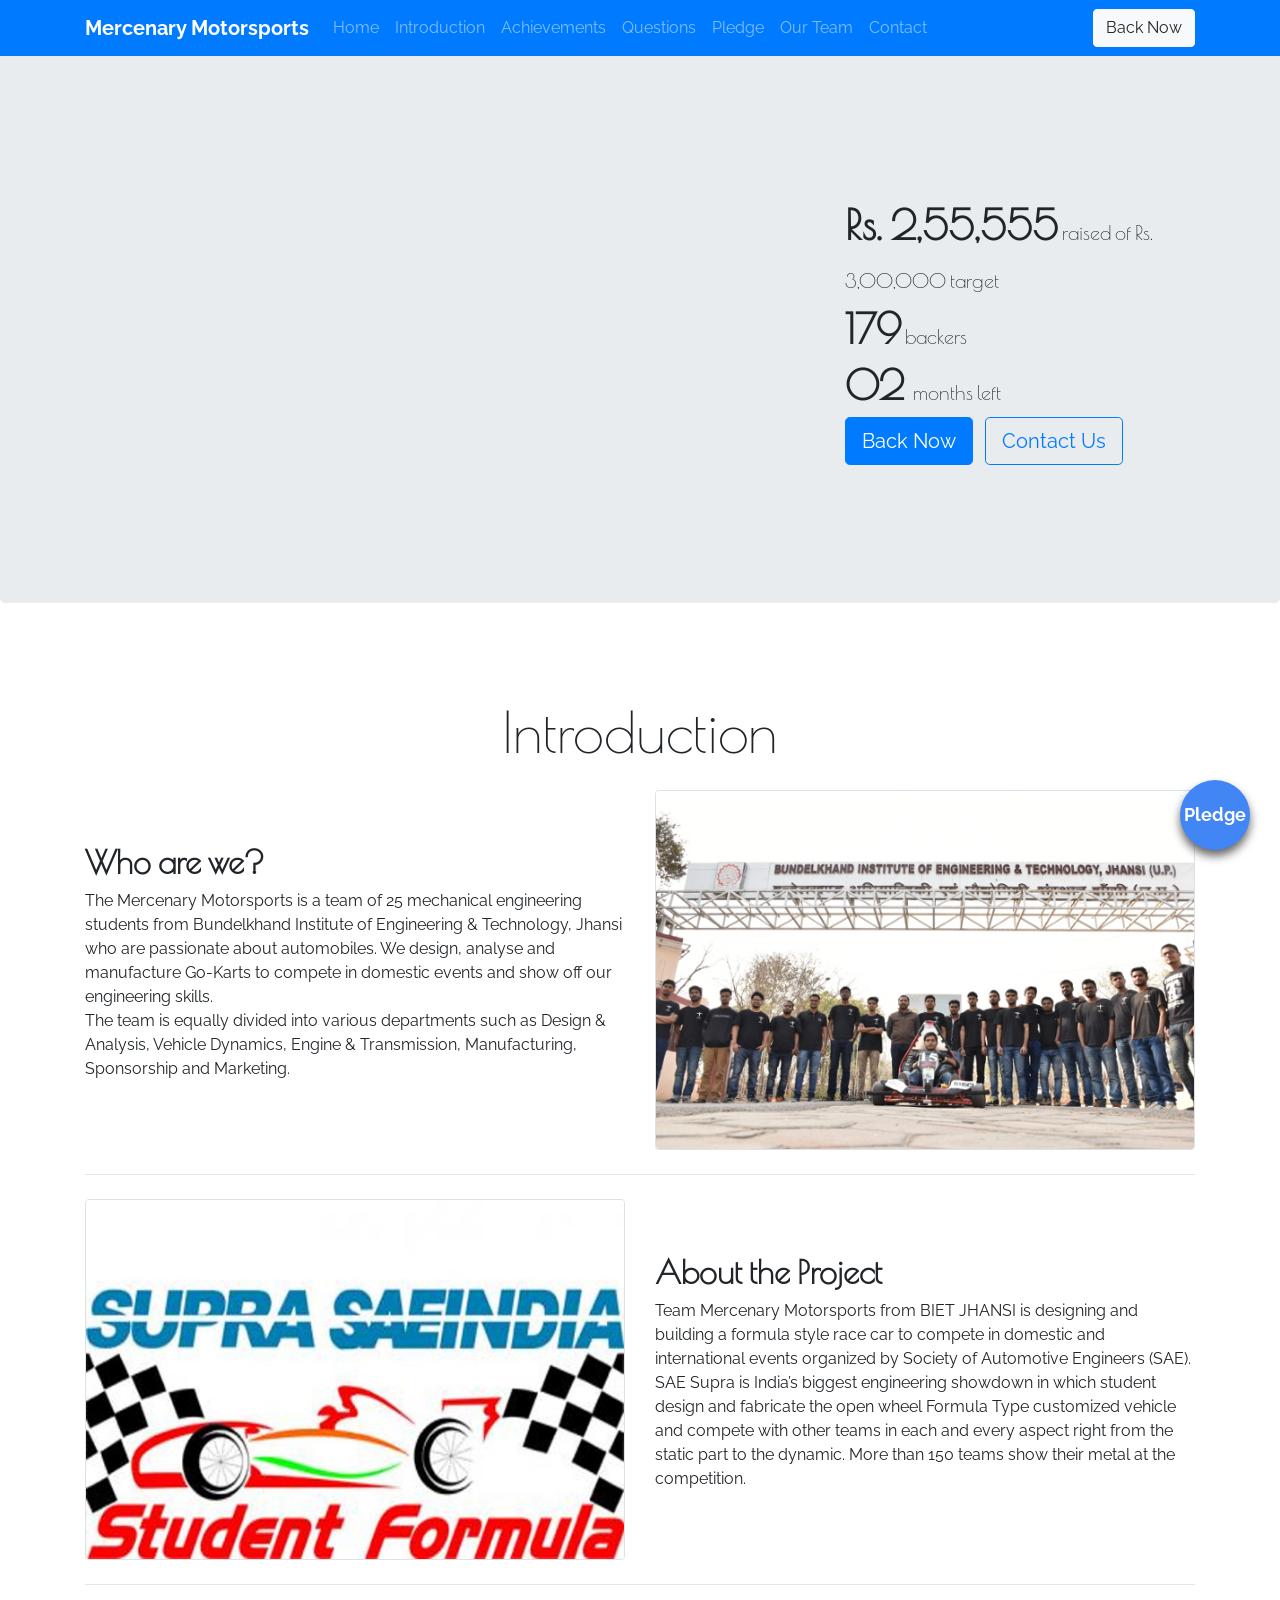
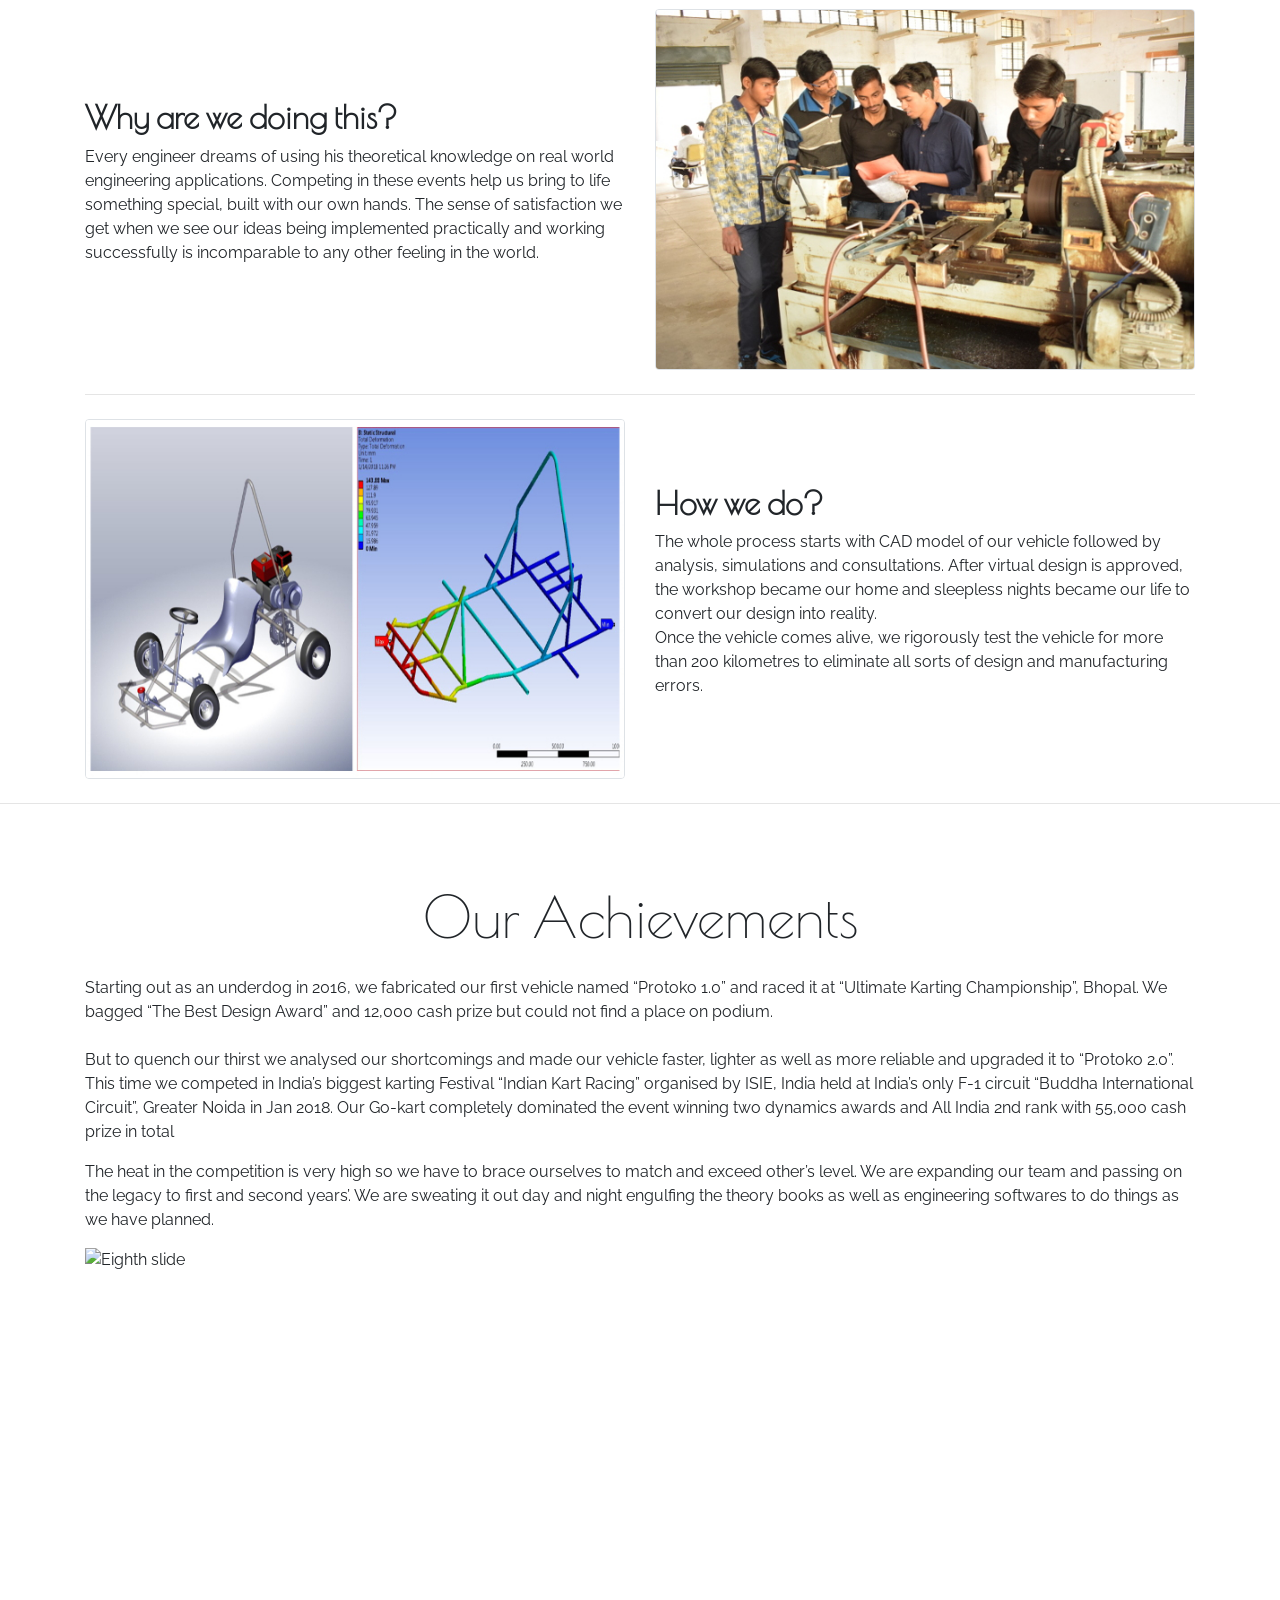
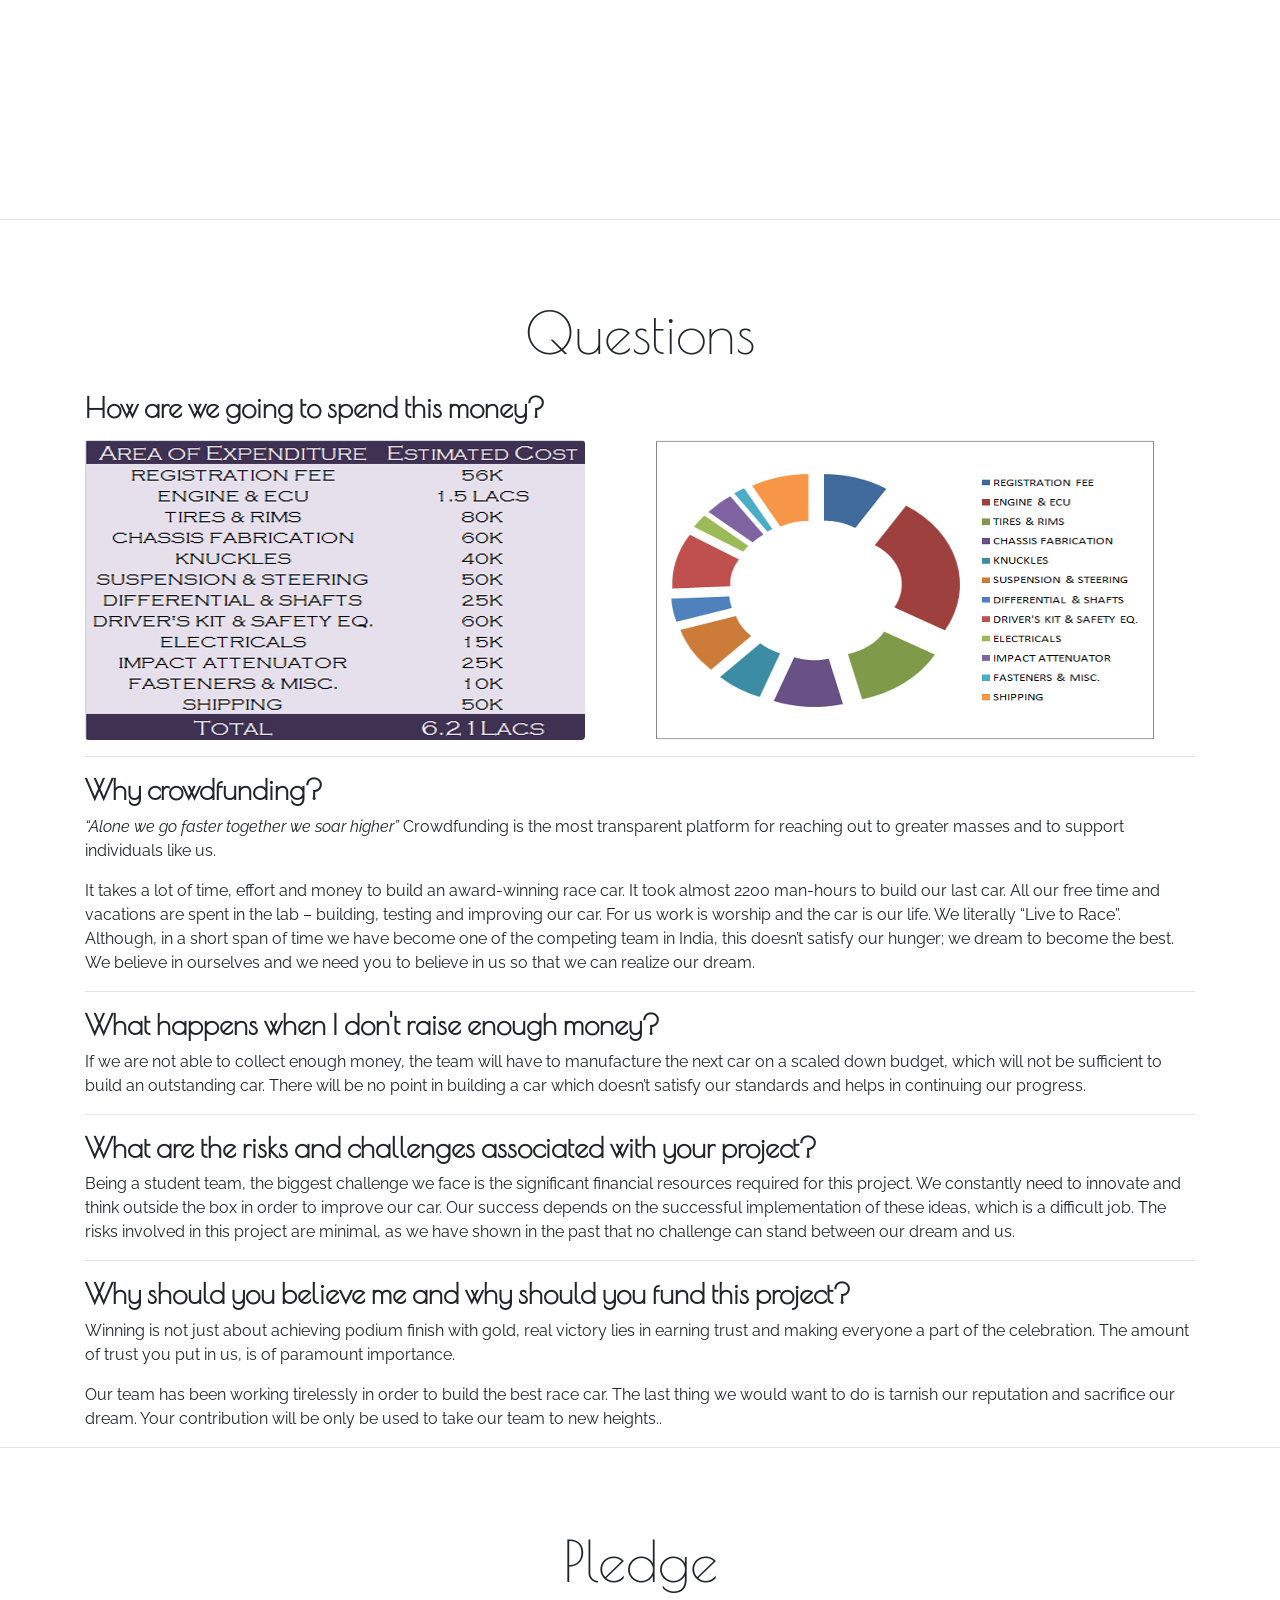
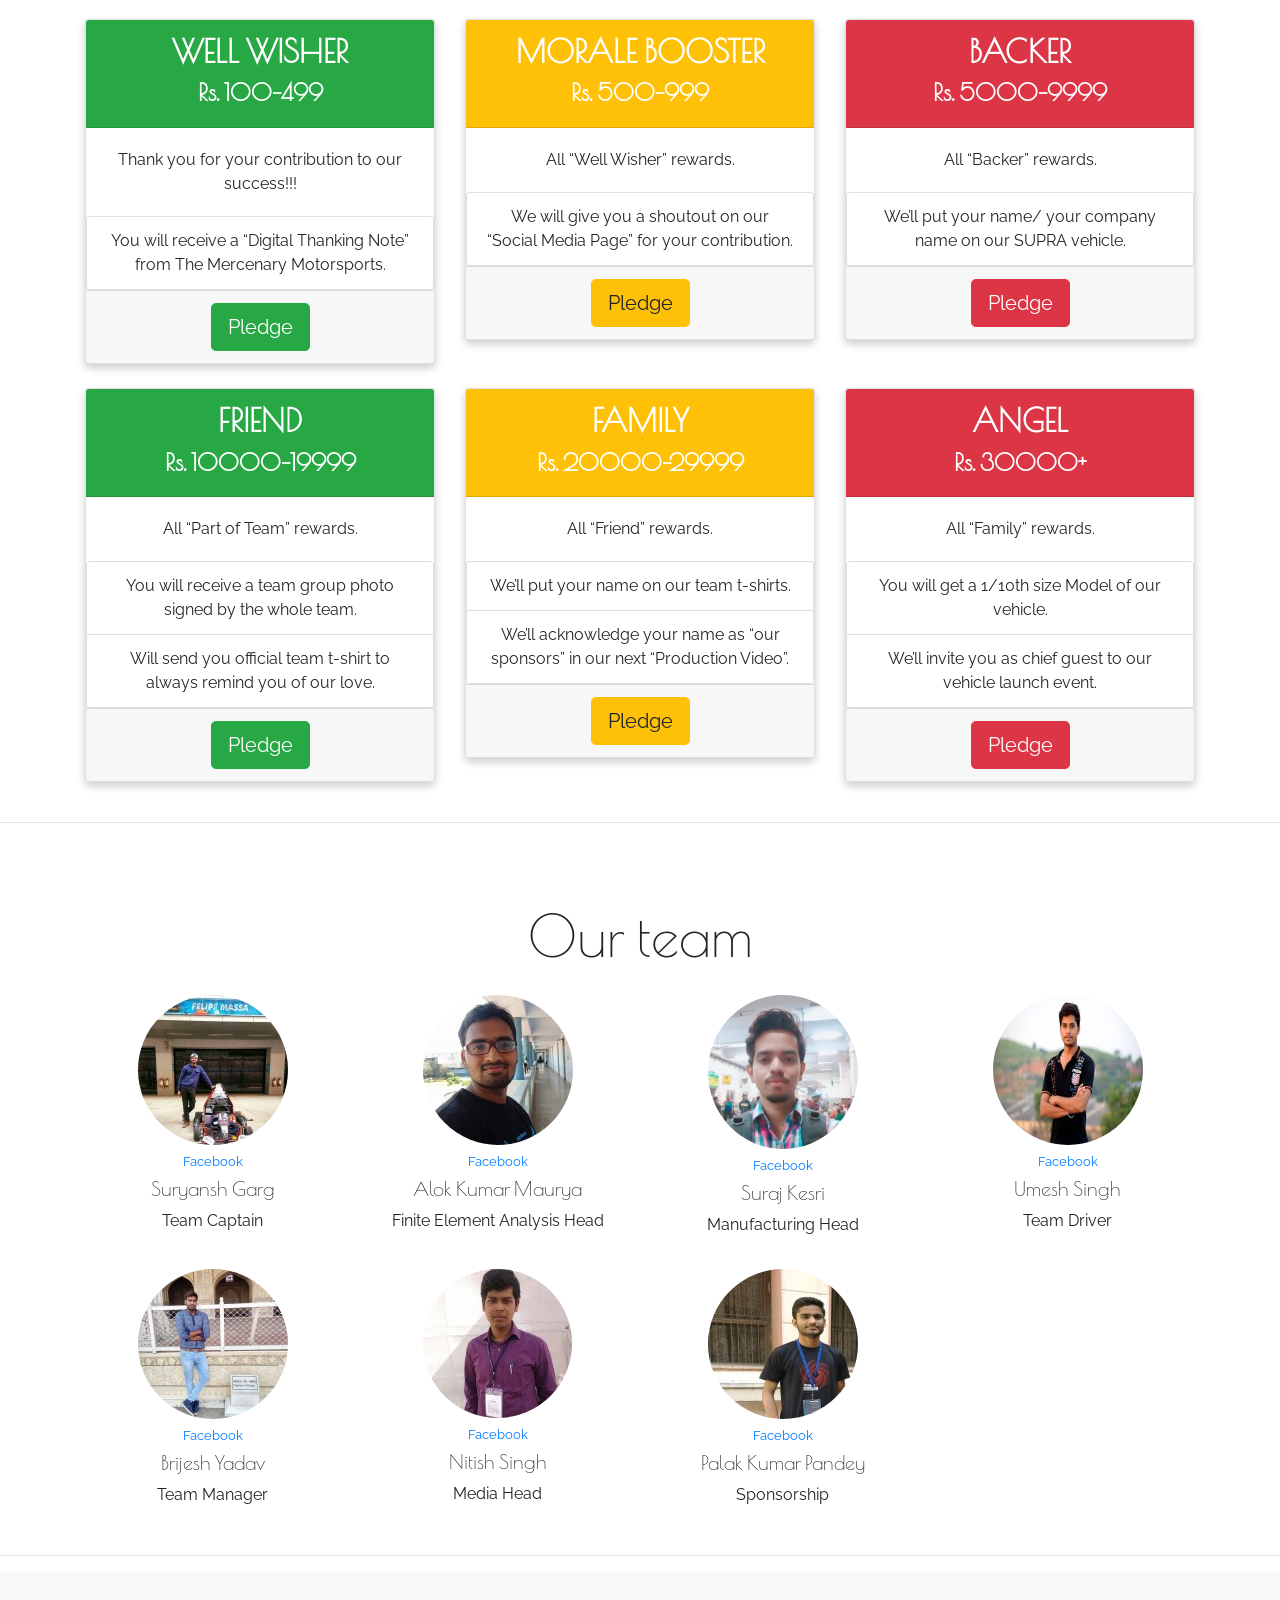
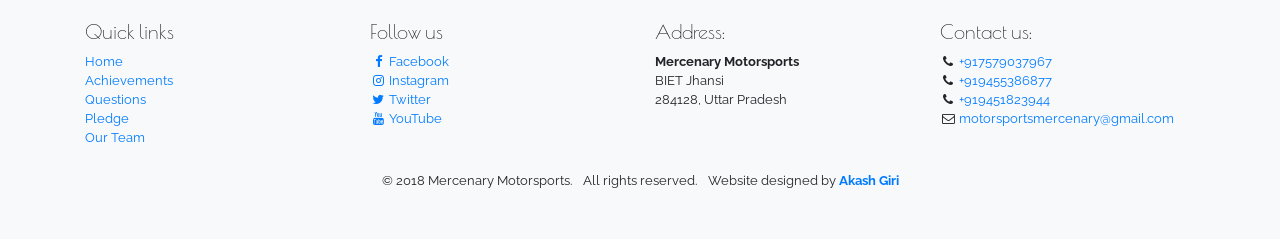
==== index.html @ 2a5871ce "Add Pledge float button and remove website logo" ====
<!doctype html>
<html class="no-js" lang="">
  <head>
    <meta charset="utf-8">
    <meta http-equiv="X-UA-Compatible" content="IE=edge">
    <meta name="description" content="">
    <meta name="viewport" content="width=device-width, initial-scale=1">

    <link rel="shortcut icon" type="image/png" href="img/favicon.png">

    <link rel="stylesheet" href="css/bootstrap.min.css">
    <link rel="stylesheet" href="css/font-awesome.min.css">
    <link href="https://fonts.googleapis.com/css?family=Poiret+One|Raleway" rel="stylesheet">

    <style type="text/css">
      body {
        font-family: 'Raleway', sans-serif;
      }
      h1, h2, h3, h4, h5, h5 {
        font-family: 'Poiret One', cursive;
      }

      .container {
      	padding-top: 4rem;
      }

      #navContainer {
      	padding-top: 0;
      }

      .card{
        box-shadow: 0 4px 8px 0 rgba(0,0,0,0.2);
        transition: 0.4s;
      }
      .card:hover{
        box-shadow: 0 8px 16px 0 rgba(0,0,0,0.2);
      }

      .fab {
		   width: 70px;
		   height: 70px;
		   background-color: #4285F4;
		   border-radius: 50%;
		   box-shadow: 0 6px 10px 0 #666;
		   
		   font-size: 18px;
		   line-height: 70px;
		   color: white;
		   text-align: center;
		   
		   position: fixed;
		   right: 30px;
		   bottom: 50px;
		   
		  transition: all 0.1s ease-in-out;
		}

	  .fab:hover {
		   box-shadow: 0 6px 14px 0 #666;
		   transform: scale(1.05);
		}
      
    </style>

    <title>Mercenary Motorsports</title>
  </head>
  <body data-spy="scroll" data-target="#navScrollspy">
    <nav class="navbar navbar-expand-lg navbar-dark bg-primary fixed-top">
      <div class="container" id="navContainer">
        <a href="#" class="navbar-brand"><b>Mercenary Motorsports</b></a>
        <button class="navbar-toggler" type="button" data-toggle="collapse" data-target="#navbarCollapse" aria-controls="navbarCollapse" aria-expanded="false" aria-label="Toggle navigation">
          <span class="navbar-toggler-icon"></span>
        </button>
        <div class="collapse navbar-collapse" id="navbarCollapse">
          <ul class="navbar-nav mr-auto" id="navScrollspy">
            <li class="nav-item">
              <a href="#mercenaryvideo" class="nav-link">Home</a>
            </li>
            <li class="nav-item">
              <a href="#introduction" class="nav-link">Introduction</a>
            </li>
            <li class="nav-item">
              <a href="#achievements" class="nav-link">Achievements</a>
            </li>
            <li class="nav-item">
              <a href="#questions" class="nav-link">Questions</a>
            </li>
            <li class="nav-item">
              <a href="#pledge" class="nav-link">Pledge</a>
            </li>
            <li class="nav-item">
              <a href="#team" class="nav-link">Our Team</a>
            </li>
            <li class="nav-item">
              <a href="#contact" class="nav-link">Contact</a>
            </li>
          </ul>

          <button type="button" class="btn btn-light">Back Now</button>

        </div>
      </div>
    </nav>
    <div class="jumbotron">
      <div class="container" id="mercenaryvideo">
        <div class="row align-items-center">
          <div class="col-12 col-lg-8 mb-3 mb-lg-0">
            <div class="embed-responsive embed-responsive-16by9">
			  <iframe class="embed-responsive-item" src="https://www.youtube.com/embed/2Bxwgk7alKE?rel=0" allowfullscreen></iframe>
			</div>
          </div>
          <div class="col-12 col-lg-4">
          	<h1><b>Rs. 2,55,555</b></b><span class="h5"> raised of Rs. 3,00,000 target</span></h1>
          	<h1><b>179</b></b><span class="h5"> backers</span></h1>
          	<h1><b>02 </b></b><span class="h5"> months left</span></h1>
            <button type="button" class="btn btn-lg btn-primary d-block d-sm-inline-block mb-3 mb-sm-0 mr-2">Back Now</button>
	        <a href="#contact" class="btn btn-lg btn-outline-primary d-block d-sm-inline-block mb-sm-0" >Contact Us</a>
          </div>
        </div>
      </div>
    </div>

    <div class="container" id="introduction">
      <h2 class="display-4 text-center mb-4">Introduction</h2>
      <div class="row mb-4 flex-row-reverse align-items-center">
        <div class="col-12 col-md-6 mb-3 mb-md-0">
          <img src="img/a1.JPG" class="img-fluid rounded border">
        </div>
        <div class="col-12 col-md-6">
        	<h2><b>Who are we?</b></h2>
      		<p>The Mercenary Motorsports is a team of 25 mechanical engineering students from Bundelkhand Institute of Engineering &amp; Technology, Jhansi who are passionate about automobiles. We design, analyse and manufacture Go-Karts to compete in domestic events and show off our engineering skills. <br>
			The team is equally divided into various departments such as Design &amp; Analysis, Vehicle Dynamics, Engine &amp; Transmission, Manufacturing, Sponsorship and Marketing.</p>
        </div>
      </div>
      <hr class="mb-4">
      <div class="row mb-4 align-items-center">
        <div class="col-12 col-md-6 mb-3 mb-md-0">
          <img src="img/a2.jpg" class="img-fluid rounded border">
        </div>
        <div class="col-12 col-md-6">
        	<h2><b>About the Project</b></h2>
      		<p>Team Mercenary Motorsports from BIET JHANSI is designing and building a formula style race car to compete in domestic and international events organized by Society of Automotive Engineers (SAE).
			<br>SAE Supra is India’s biggest engineering showdown in which student design and fabricate the open wheel Formula Type customized vehicle and compete with other teams in each and every aspect right from the static part to the dynamic. More than 150 teams show their metal at the competition.</p>

        </div>
      </div>
      <hr class="mb-4">
      <div class="row mb-4 flex-row-reverse align-items-center">
        <div class="col-12 col-md-6 mb-3 mb-md-0">
          <img src="img/a3.JPG" class="img-fluid rounded border">
        </div>
        <div class="col-12 col-md-6">
        	<h2><b>Why are we doing this?</b></h2>
      		<p>Every engineer dreams of using his theoretical knowledge on real world engineering applications. Competing in these events help us bring to life something special, built with our own hands. The sense of satisfaction we get when we see our ideas being implemented practically and working successfully is incomparable to any other feeling in the world.</p>

        </div>
      </div>
      <hr class="mb-4">
      <div class="row mb-4 align-items-center">
        <div class="col-12 col-md-6 mb-3 mb-md-0">
          <img src="img/a4.jpg" class="img-fluid rounded border">
        </div>
        <div class="col-12 col-md-6">
        	<h2><b>How we do?</b></h2>
      		<p>The whole process starts with CAD model of our vehicle followed by analysis, simulations and consultations. After virtual design is approved, the workshop became our home and sleepless nights became our life to convert our design into reality.<br>
			Once the vehicle comes alive, we rigorously test the vehicle for more than 200 kilometres to eliminate all sorts of design and manufacturing errors. </p>

        </div>
      </div>
    </div>
    
    <hr>

    <div class="container" id="achievements">
    	<h2 class="display-4 text-center mb-4">Our Achievements</h2>
    	<p class=" mb-4">Starting out as an underdog in 2016, we fabricated our first vehicle named “Protoko 1.0” and raced it at “Ultimate Karting Championship”, Bhopal. We bagged “The Best Design Award” and 12,000 cash prize but could not find a place on podium. <br>
    	<p>
		But to quench our thirst we analysed our shortcomings and made our vehicle faster, lighter as well as more reliable and upgraded it to “Protoko 2.0”. This time we competed in India’s biggest karting Festival “Indian Kart Racing” organised by ISIE, India held at India’s only F-1 circuit “Buddha International Circuit”, Greater Noida in Jan 2018. Our Go-kart completely dominated the event winning two dynamics awards and All India 2nd rank with 55,000 cash prize in total</p>
		The heat in the competition is very high so we have to brace ourselves to match and exceed other’s level. We are expanding our team and passing on the legacy to first and second years’. We are sweating it out day and night engulfing the theory books as well as engineering softwares to do things as we have planned. </p>

    	<div id="carouselControls" class="carousel slide" data-ride="carousel">

    	  <ol class="carousel-indicators">
    	  	<li data-target = "#carouselControls" data-slide-to="0" class="active"></li>
    	  	<li data-target = "#carouselControls" data-slide-to="1"></li>
    	  	<li data-target = "#carouselControls" data-slide-to="2"></li>
    	  	<li data-target = "#carouselControls" data-slide-to="3"></li>
    	  	<li data-target = "#carouselControls" data-slide-to="4"></li>
    	  	<li data-target = "#carouselControls" data-slide-to="5"></li>
    	  	<li data-target = "#carouselControls" data-slide-to="6"></li>
    	  	<li data-target = "#carouselControls" data-slide-to="7"></li>
    	  </ol>
          <div class="carousel-inner">
            <div class="carousel-item">
              <img src="img/1.jpg" alt="First slide" class="d-block img-fluid" width="1200" height="600">
            </div>
            <div class="carousel-item">
              <img src="img/2.jpg" alt="Second slide" class="d-block img-fluid" width="1200" height="600">
            </div>
            <div class="carousel-item">
              <img src="img/3.jpg" alt="Third slide" class="d-block img-fluid" width="1200" height="600">
            </div>
            <div class="carousel-item">
              <img src="img/4.jpg" alt="Fourth slide" class="d-block img-fluid" width="1200" height="600">
            </div>
            <div class="carousel-item">
              <img src="img/5.JPG" alt="Fifth slide" class="d-block img-fluid" width="1200" height="600">
            </div>
            <div class="carousel-item">
              <img src="img/6.JPG" alt="Sixth slide" class="d-block img-fluid" width="1200" height="600">
            </div>
            <div class="carousel-item">
              <img src="img/7.JPG" alt="Seventh slide" class="d-block img-fluid" width="1200" height="600">
            </div>
            <div class="carousel-item active">
              <img src="img/8.jpg" alt="Eighth slide" class="d-block img-fluid" width="1200" height="600">
            </div>
          </div>
          <a href="#carouselControls" class="carousel-control-prev" role="button" data-slide="prev">
            <span class="carousel-control-prev-icon" aria-hidden="true"></span>
            <span class="sr-only">Previous</span>
          </a>
          <a href="#carouselControls" class="carousel-control-next" role="button" data-slide="next">
            <span class="carousel-control-next-icon" aria-hidden="true"></span>
            <span class="sr-only">Next</span>
          </a>
        </div>
    </div>

    <hr>

    <div class="container" id="questions">

      <h2 class="display-4 text-center mb-4">Questions</h2>

      <h3 class="mb-2"><b>How are we going to spend this money?</b></h3>
      <div class="row">
	      <div class="col-12 col-md-6 col-lg-6 col-xl-6 mt-2">
		      <img src="img/q1.png" class="img-fluid rounded">
		  </div>
		   <div class="col-12 col-md-6 col-lg-6 col-xl-6 mt-2">
		      <img src="img/q2.png" class="img-fluid rounded">
		  </div>
	  </div>
	  <hr>
	  <h3 class="mb-2"><b>Why crowdfunding?</b></h3>
	  <p><em>“Alone we go faster together we soar higher”</em> Crowdfunding is the most transparent platform
		for reaching out to greater masses and to support individuals like us.</p>
		<p>It takes a lot of time, effort and money to build an award-winning race car. It took almost
		2200 man-hours to build our last car. All our free time and vacations are spent in the lab –
		building, testing and improving our car. For us work is worship and the car is our life. We
		literally “Live to Race”. Although, in a short span of time we have become one of the
		competing team in India, this doesn’t satisfy our hunger; we dream to become the best. We
		believe in ourselves and we need you to believe in us so that we can realize our dream.</p>
	 <hr>
	 <h3 class="mb-2"><b>What happens when I don&#39;t raise enough money?</b></h3>
	  <p>If we are not able to collect enough money, the team will have to manufacture the next car on
		a scaled down budget, which will not be sufficient to build an outstanding car. There will be
		no point in building a car which doesn’t satisfy our standards and helps in continuing our
		progress.</p>
	 <hr>
	 <h3 class="mb-2"><b>What are the risks and challenges associated with your project?</b></h3>
	  <p>Being a student team, the biggest challenge we face is the significant financial resources required for
		this project. We constantly need to innovate and think outside the box in order to improve our car.
		Our success depends on the successful implementation of these ideas, which is a difficult job. The
		risks involved in this project are minimal, as we have shown in the past that no challenge can stand
		between our dream and us.</p>

	 <hr>
	 <h3 class="mb-2"><b>Why should you believe me and why should you fund this project?</b></h3>
	  <p>Winning is not just about achieving podium finish with gold, real victory lies in earning trust and
		making everyone a part of the celebration. The amount of trust you put in us, is of paramount
		importance.</p>
		<p>Our team has been working tirelessly in order to build the best race car. The last thing we would want
		to do is tarnish our reputation and sacrifice our dream. Your contribution will be only be used to take
		our team to new heights..</p>


    </div>

    <hr>

    <div class="container" id="pledge">
      <h2 class="display-4 text-center mb-4">Pledge</h2>
      <div class="row">
          <div class="col-12 col-md-4 mb-4">
            <div class="card card-outline-success text-center">
              <div class="card-header bg-success text-white text-center">
                <h2><b>WELL WISHER</b></h2>
                <h4><b>Rs. 100-499</b></h4>
              </div>
              <div class="card-body">
                <p class="card-text"> Thank you for your contribution to our success!!!</p>
              </div>
              <ul class="list-group">
                <li class="list-group-item">You will receive a “Digital Thanking Note” from The Mercenary Motorsports.</li>
               
              </ul>
              <div class="card-footer text-center">
                <a href="#" class="btn btn-success btn-lg">Pledge</a>
              </div>
            </div>
          </div>
          <div class="col-12 col-md-4 mb-4">
            <div class="card card-outline-warning text-center">
              <div class="card-header bg-warning text-white text-center">
                <h2><b>MORALE BOOSTER</b></h2>
                <h4><b>Rs. 500-999</b></h4>
              </div>
              <div class="card-body">
                <p class="card-text">All “Well Wisher” rewards.</p>
              </div>
              <ul class="list-group">
                <li class="list-group-item">We will give you a shoutout on our “Social Media Page” for your contribution.</li>
               
              </ul>
              <div class="card-footer text-center">
                <a href="#" class="btn btn-warning btn-lg">Pledge</a>
              </div>
            </div>
          </div>
          <div class="col-12 col-md-4 mb-4">
            <div class="card card-outline-danger text-center">
              <div class="card-header bg-danger text-white text-center">
                <h2><b>BACKER</b></h2>
                <h4><b>Rs. 5000-9999</b></h4>
              </div>
              <div class="card-body">
                <p class="card-text">All “Backer” rewards.</p>
              </div>
              <ul class="list-group">
                <li class="list-group-item">We’ll put your name/ your company name on our SUPRA vehicle.</li>
               
              </ul>
              <div class="card-footer text-center">
                <a href="#" class="btn btn-danger btn-lg">Pledge</a>
              </div>
            </div>
          </div>
          <div class="col-12 col-md-4 mb-4">
            <div class="card card-outline-success text-center">
              <div class="card-header bg-success text-white text-center">
                <h2><b>FRIEND</b></h2>
                <h4><b>Rs. 10000-19999</b></h4>
              </div>
              <div class="card-body">
                <p class="card-text">All “Part of Team” rewards.</p>
              </div>
              <ul class="list-group">
                <li class="list-group-item">You will receive a team group photo signed by the whole team.</li>
               	<li class="list-group-item">Will send you official team t-shirt to always remind you of our love.</li>
              </ul>
              <div class="card-footer text-center">
                <a href="#" class="btn btn-success btn-lg">Pledge</a>
              </div>
            </div>
          </div>
          <div class="col-12 col-md-4 mb-4">
            <div class="card card-outline-warning text-center">
              <div class="card-header bg-warning text-white text-center">
                <h2><b>FAMILY</b></h2>
                <h4><b>Rs. 20000-29999</b></h4>
              </div>
              <div class="card-body">
                <p class="card-text">All “Friend” rewards.</p>
              </div>
              <ul class="list-group">
                <li class="list-group-item">We’ll put your name on our team t-shirts.</li>
                <li class="list-group-item">We’ll acknowledge your name as “our sponsors” in our next “Production Video”.</li>
               
              </ul>
              <div class="card-footer text-center">
                <a href="#" class="btn btn-warning btn-lg">Pledge</a>
              </div>
            </div>
          </div>
          <div class="col-12 col-md-4 mb-4">
            <div class="card card-outline-danger text-center">
              <div class="card-header bg-danger text-white text-center">
                <h2><b>ANGEL</b></h2>
                <h4><b>Rs. 30000+</b></h4>
              </div>
              <div class="card-body">
                <p class="card-text">All “Family” rewards.</p>
              </div>
              <ul class="list-group">
                <li class="list-group-item">You will get a 1/10th size Model of our vehicle.</li>
                <li class="list-group-item">We’ll invite you as chief guest to our vehicle launch event.</li>
               
              </ul>
              <div class="card-footer text-center">
                <a href="#" class="btn btn-danger btn-lg">Pledge</a>
              </div>
            </div>
          </div>
        </div>
    </div>
    <hr>
    <div class="container" id="team">

    	<h2 class="display-4 text-center mb-4">Our team</h2>
    	<div class="row">
            <div class="col-12 col-sm-6 col-md-4 col-lg-3  mb-3 text-center">
              <img src="img/t1.jpg" class="img-fluid rounded-circle mb-1" alt="Figure image">
              <ul class="list-inline mb-1">
                <li class="list-inline-item small"><a href="https://www.facebook.com/GTsuryansh">Facebook</a></li>
              </ul>
              <h5>Suryansh Garg</h5>
              <p>Team Captain</p>
            </div>
            <div class="col-12 col-sm-6 col-md-4 col-lg-3  mb-3 text-center">
              <img src="img/t2.jpg" class="img-fluid rounded-circle mb-1" alt="Figure image">
              <ul class="list-inline mb-1">
                <li class="list-inline-item small"><a href="https://www.facebook.com/alok.maurya.37017">Facebook</a></li>
              </ul>
              <h5>Alok Kumar Maurya</h5>
              <p>Finite Element Analysis Head</p>
            </div>
            <div class="col-12 col-sm-6 col-md-4 col-lg-3  mb-3 text-center">
              <img src="img/t3.jpg" class="img-fluid rounded-circle mb-1" alt="Figure image">
              <ul class="list-inline mb-1">
                <li class="list-inline-item small"><a href="https://www.facebook.com/suraj.kesri.1">Facebook</a></li>
              </ul>
              <h5>Suraj Kesri</h5>
              <p>Manufacturing Head</p>
            </div>
            <div class="col-12 col-sm-6 col-md-4 col-lg-3  mb-3 text-center">
              <img src="img/t4.jpg" class="img-fluid rounded-circle mb-1" alt="Figure image">
              <ul class="list-inline mb-1">
                <li class="list-inline-item small"><a href="https://www.facebook.com/umesh.rajput.792">Facebook</a></li>
              </ul>
              <h5>Umesh Singh</h5>
              <p>Team Driver</p>
            </div>
            <div class="col-12 col-sm-6 col-md-4 col-lg-3  mb-3 text-center">
              <img src="img/t5.jpg" class="img-fluid rounded-circle mb-1" alt="Figure image">
              <ul class="list-inline mb-1">
                <li class="list-inline-item small"><a href="https://www.facebook.com/profile.php?id=100009337599368">Facebook</a></li>
              </ul>
              <h5>Brijesh Yadav</h5>
              <p>Team Manager</p>
            </div>
            <div class="col-12 col-sm-6 col-md-4 col-lg-3  mb-3 text-center">
              <img src="img/t6.jpg" class="img-fluid rounded-circle mb-1" alt="Figure image">
              <ul class="list-inline mb-1">
                <li class="list-inline-item small"><a href="https://www.facebook.com/profile.php?id=100005904429252">Facebook</a></li>
              </ul>
              <h5>Nitish Singh</h5>
              <p>Media Head</p>
            </div>
            <div class="col-12 col-sm-6 col-md-4 col-lg-3  mb-3 text-center">
              <img src="img/t7.jpg" class="img-fluid rounded-circle mb-1" alt="Figure image">
              <ul class="list-inline mb-1">
                <li class="list-inline-item small"><a href="https://www.facebook.com/profile.php?id=100007469740383">Facebook</a></li>
              </ul>
              <h5>Palak Kumar Pandey</h5>
              <p>Sponsorship</p>
            </div>    
          </div>
    </div>

    <hr>


    <div class="fab"><b><a href="#" class="text-white">Pledge</a></b></div>



    <footer class="bg-light small" id="contact">
      <div class="container py-3 py-sm-5">
        <div class="row">
          <div class="col-12 col-sm-6 col-md-3">
            <h5>Quick links</h5>
            <ul class="list-unstyled">
              <li><a href="#mercenaryvideo">Home</a></li>
              <li><a href="#achievements">Achievements</a></li>
              <li><a href="#questions">Questions</a></li>
              <li><a href="#pledge">Pledge</a></li>
              <li><a href="#team">Our Team</a></li>
            </ul>
          </div>
          <div class="col-12 col-sm-6 col-md-3">
            <h5>Follow us</h5>
            <ul class="list-unstyled">
              <li><a href="https://www.facebook.com/themercenarymotorsports/"><i class="fa fa-fw fa-facebook" aria-hidden="true"></i> Facebook</a></li>
              <li><a href="https://www.instagram.com/motorsports_mercenary/"><i class="fa fa-fw fa-instagram" aria-hidden="true"></i> Instagram</a></li>
              <li><a href="https://twitter.com/Biet_Mercenary"><i class="fa fa-fw fa-twitter" aria-hidden="true"></i> Twitter</a></li>
              <li><a href="https://www.youtube.com/channel/UCNABRduFT5zap_23hZEDYyA"><i class="fa fa-fw fa-youtube" aria-hidden="true"></i> YouTube</a></li>
              <!-- <li><a href="#0"><i class="fa fa-fw fa-linkedin" aria-hidden="true"></i> LinkedIn</a></li> -->
            </ul>
          </div>
          <div class="col-12 col-sm-6 col-md-3">
            <h5>Address:</h5>
             <address>
             	<strong>Mercenary Motorsports</strong><br>
              BIET Jhansi<br>
              284128, Uttar Pradesh<br>
             </address>
          </div>
          <div class="col-12 col-sm-6 col-md-3">
            <h5>Contact us:</h5>
            <address>
              <i class="fa fa-fw fa-phone" aria-hidden="true"></i> <a href="tel:+917579037967">+917579037967</a><br>
              <i class="fa fa-fw fa-phone" aria-hidden="true"></i> <a href="tel:+919455386877">+919455386877</a><br>
              <i class="fa fa-fw fa-phone" aria-hidden="true"></i> <a href="tel:+919451823944">+919451823944</a><br>
              <i class="fa fa-fw fa-envelope-o" aria-hidden="true"></i> <a href="mailto:motorsportsmercenary@gmail.com">motorsportsmercenary@gmail.com</a>
            </address>
          </div>
        </div>
        <ul class="list-inline mt-2 mb-0 text-center">
          <li class="list-inline-item">&copy; 2018 Mercenary Motorsports.</li>
          <li class="list-inline-item">All rights reserved.</li>
          <li class="list-inline-item">Website designed by <a href="https://akashgiricse.github.io/" target="_blank"><b>Akash Giri</b></a></li>
        </ul>
      </div>
    </footer>

    <!-- jQuery first, then Bootstrap JS -->
    <script src="js/jquery.min.js"></script>
    <script src="js/bootstrap.bundle.min.js"></script>
    <script src="https://cdnjs.cloudflare.com/ajax/libs/smooth-scroll/12.1.5/js/smooth-scroll.min.js" integrity="sha256-MMt0/21G3z0Zg4ET1kI3HC9npItDowkitRDVr0FhCxA=" crossorigin="anonymous"></script>


    <script type="text/javascript">
      $(function () {
        var scroll = new SmoothScroll('a[href*="#"]');
      });
    </script>
  </body>
</html>
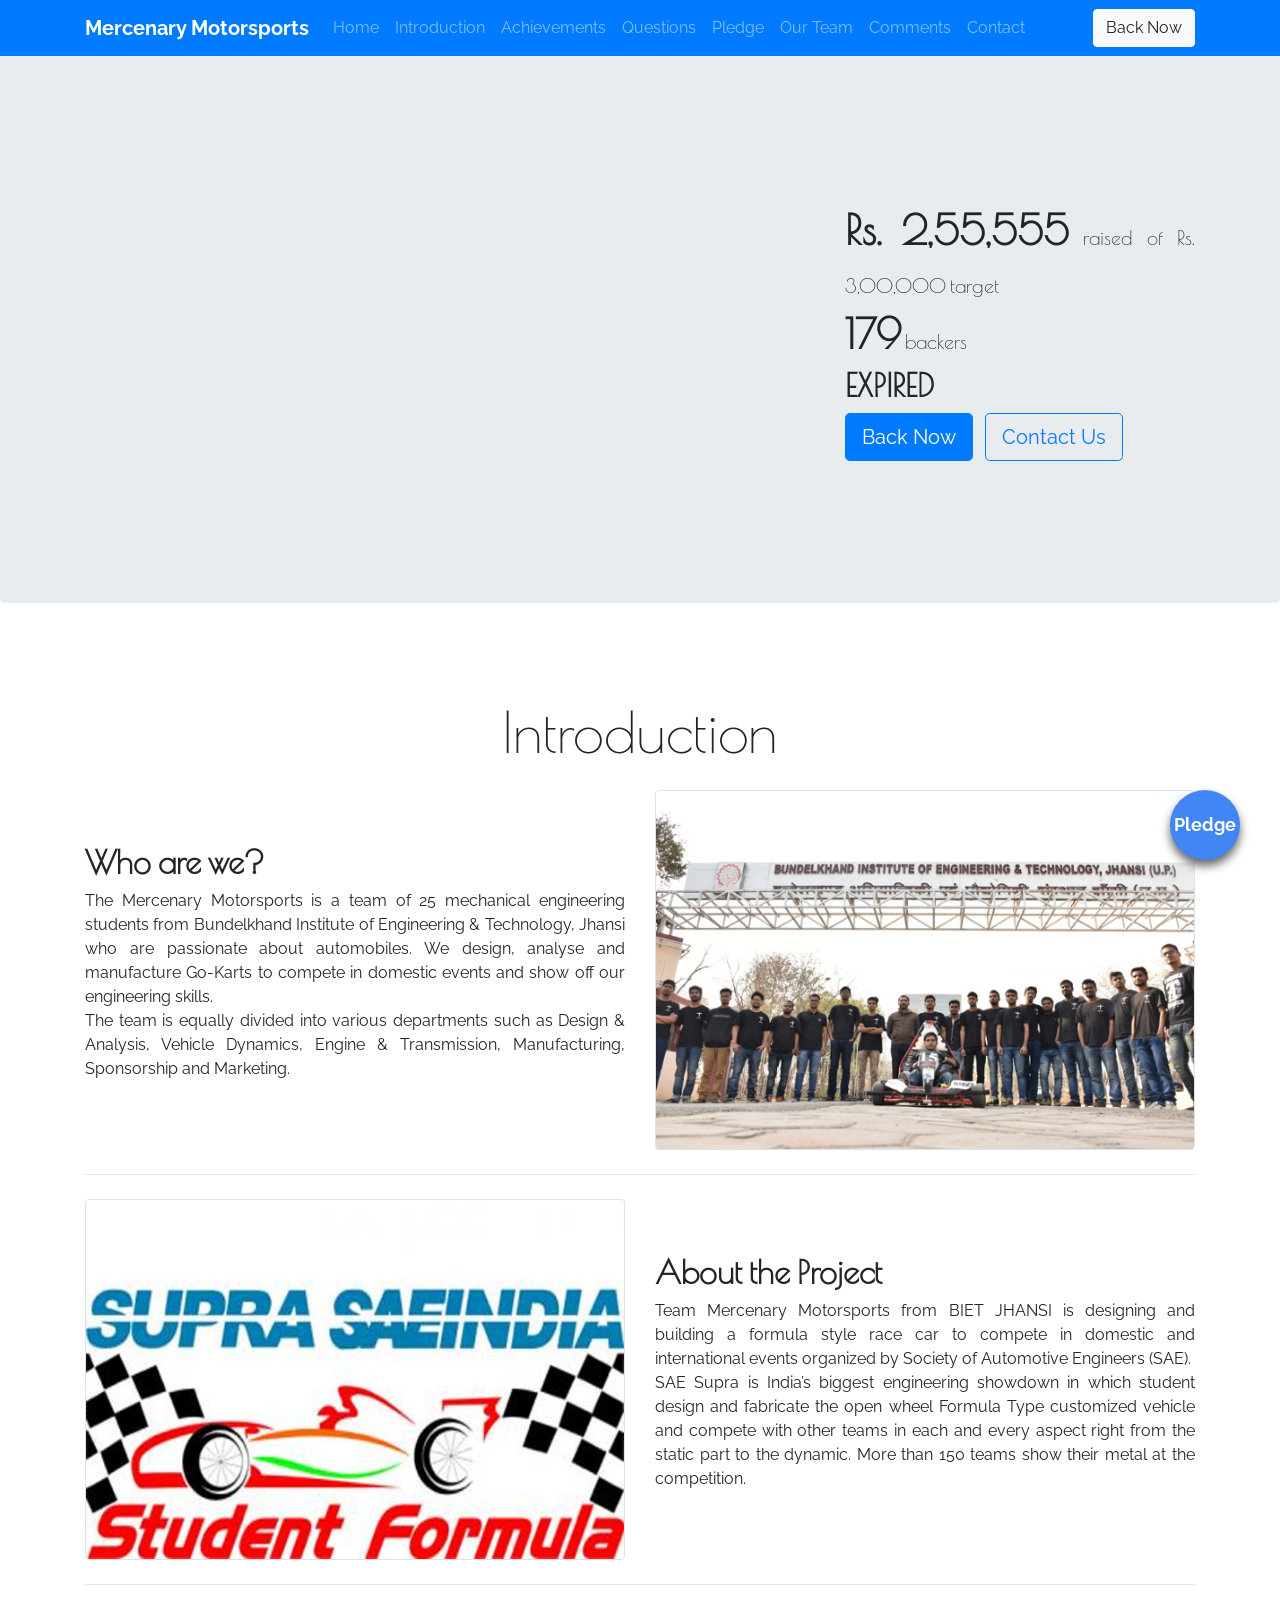
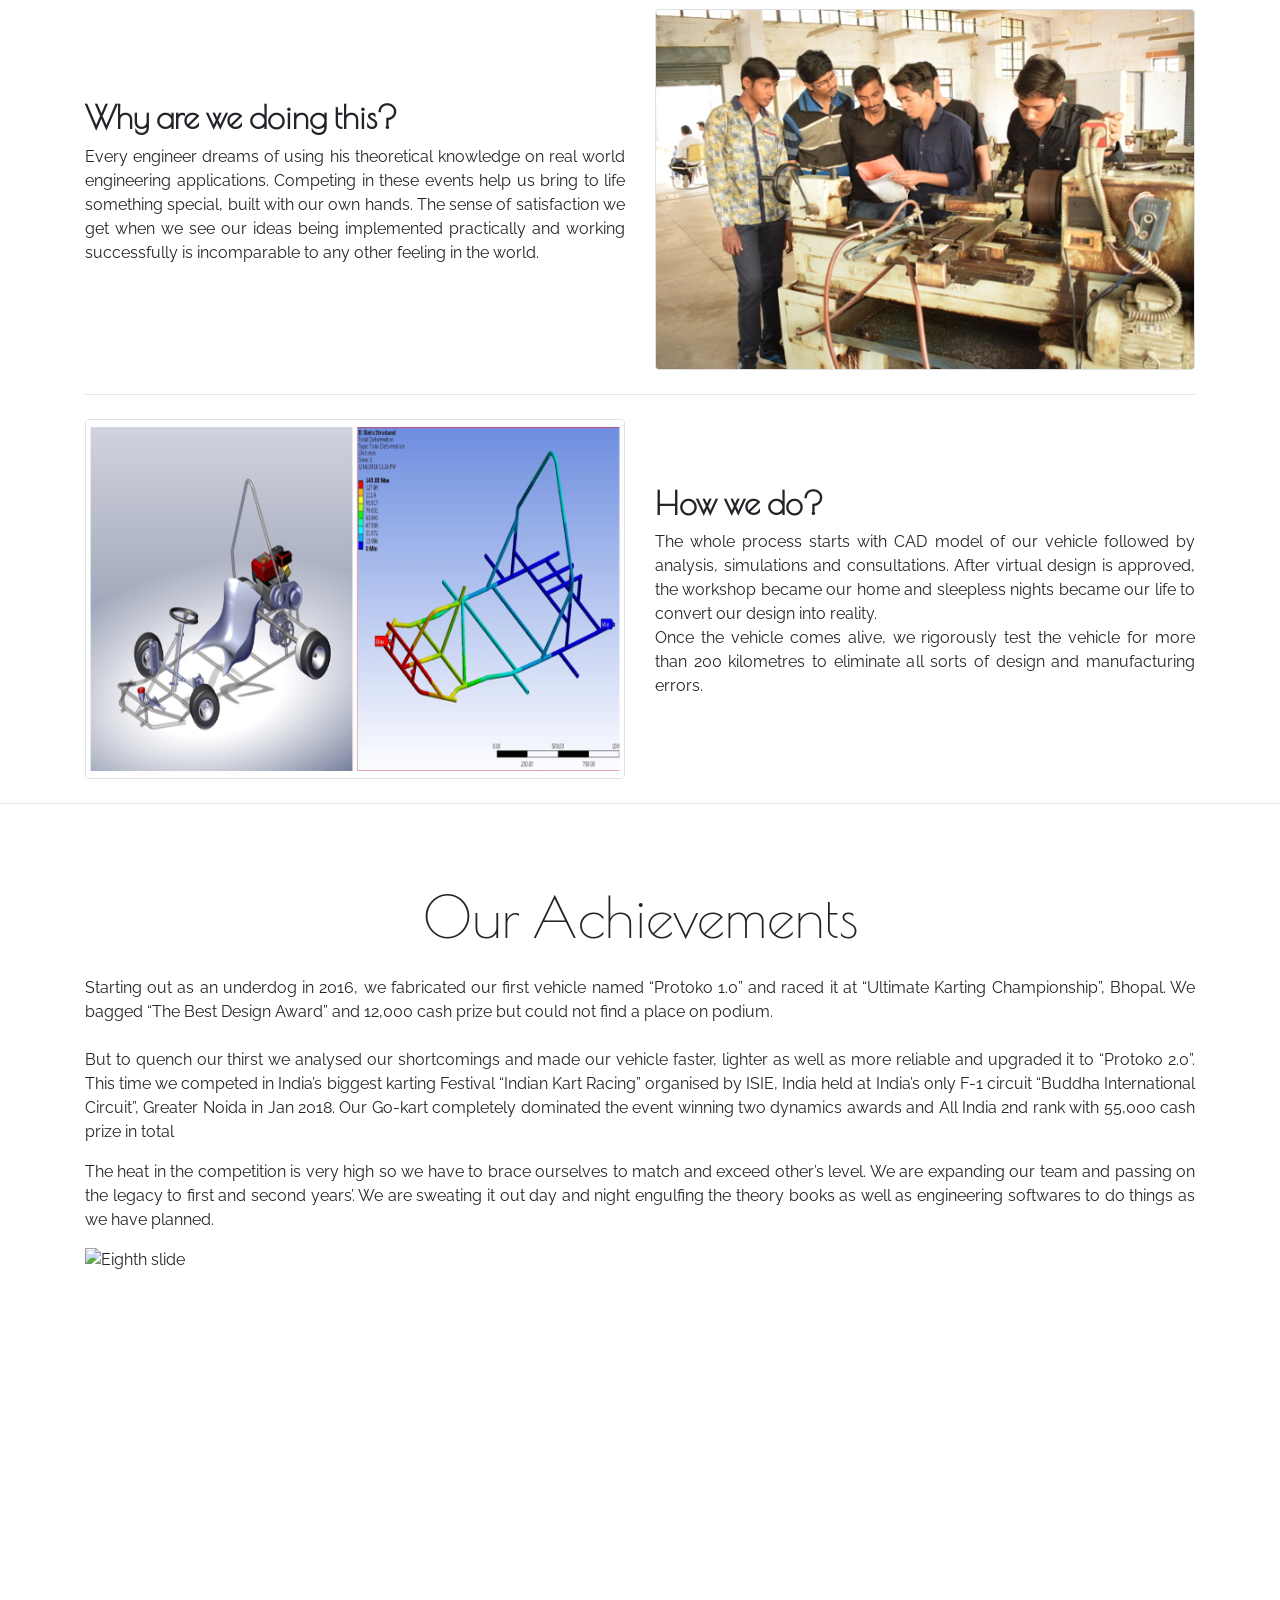
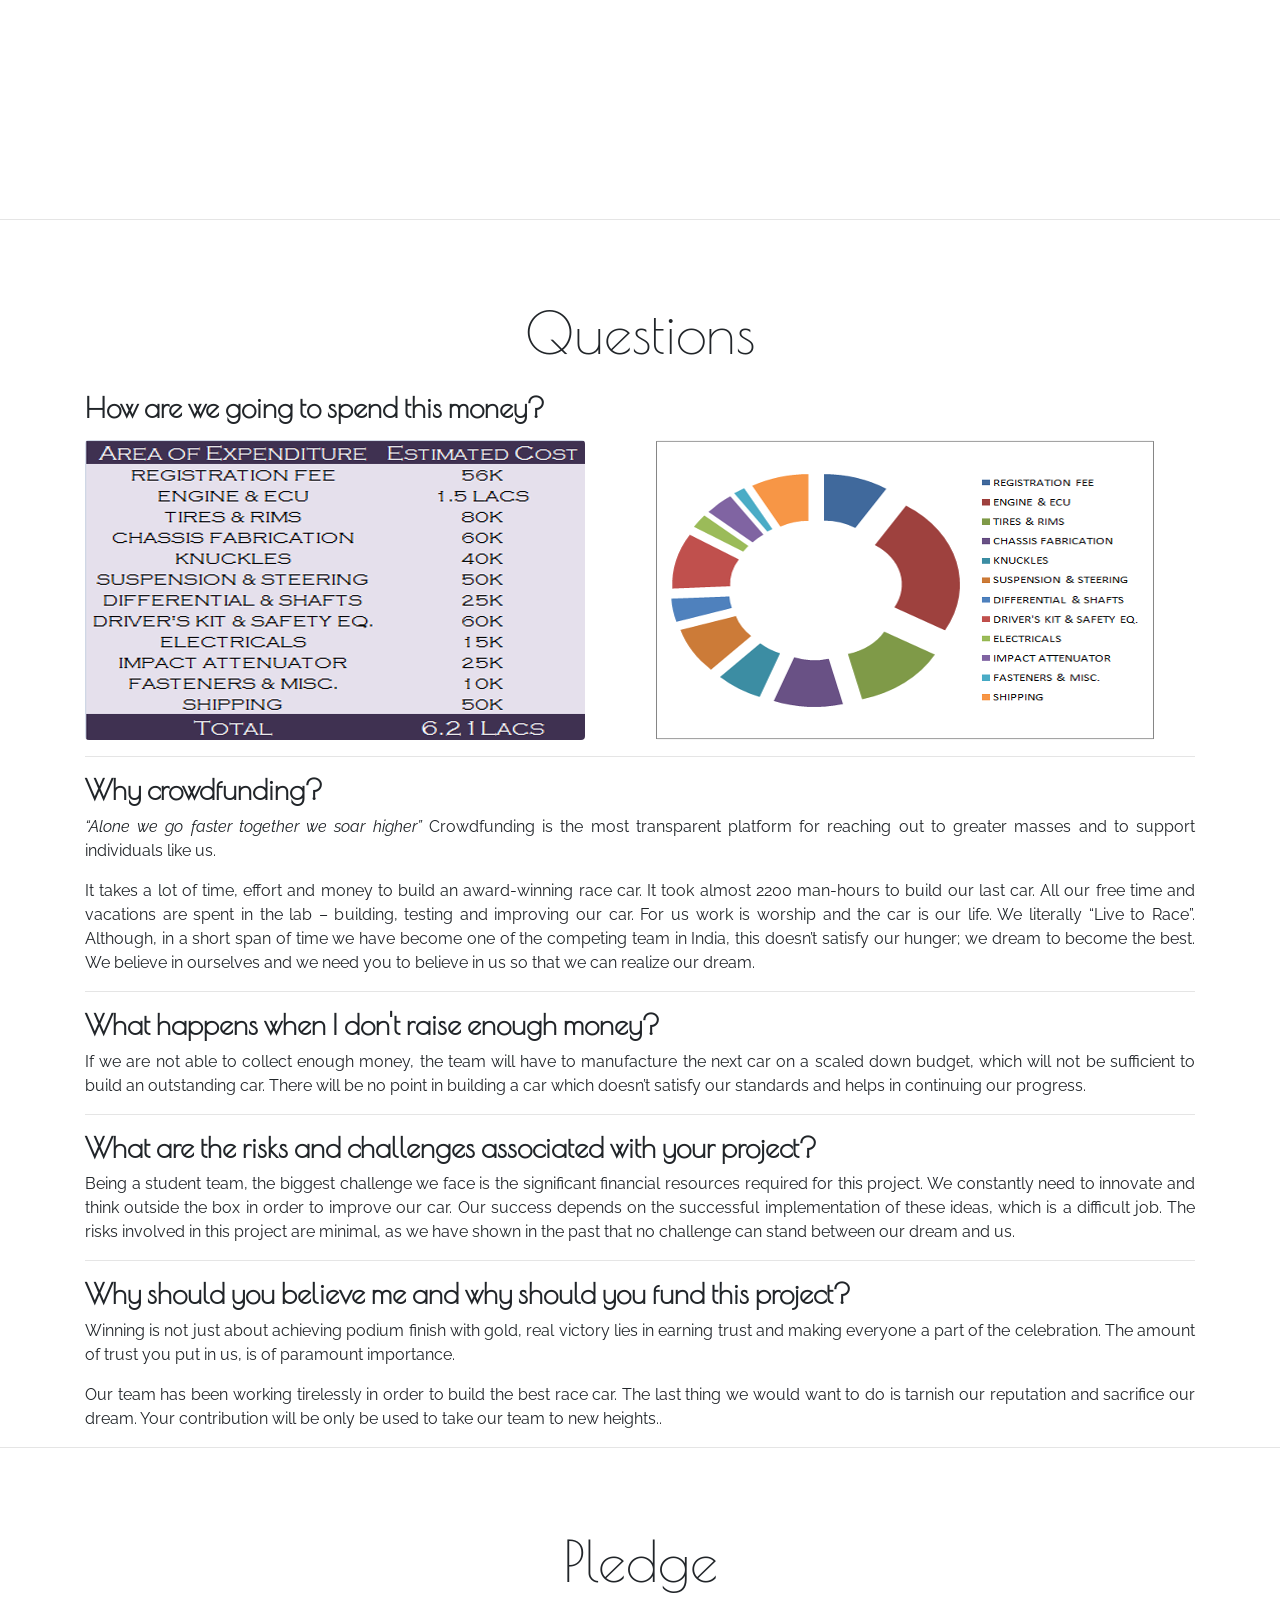
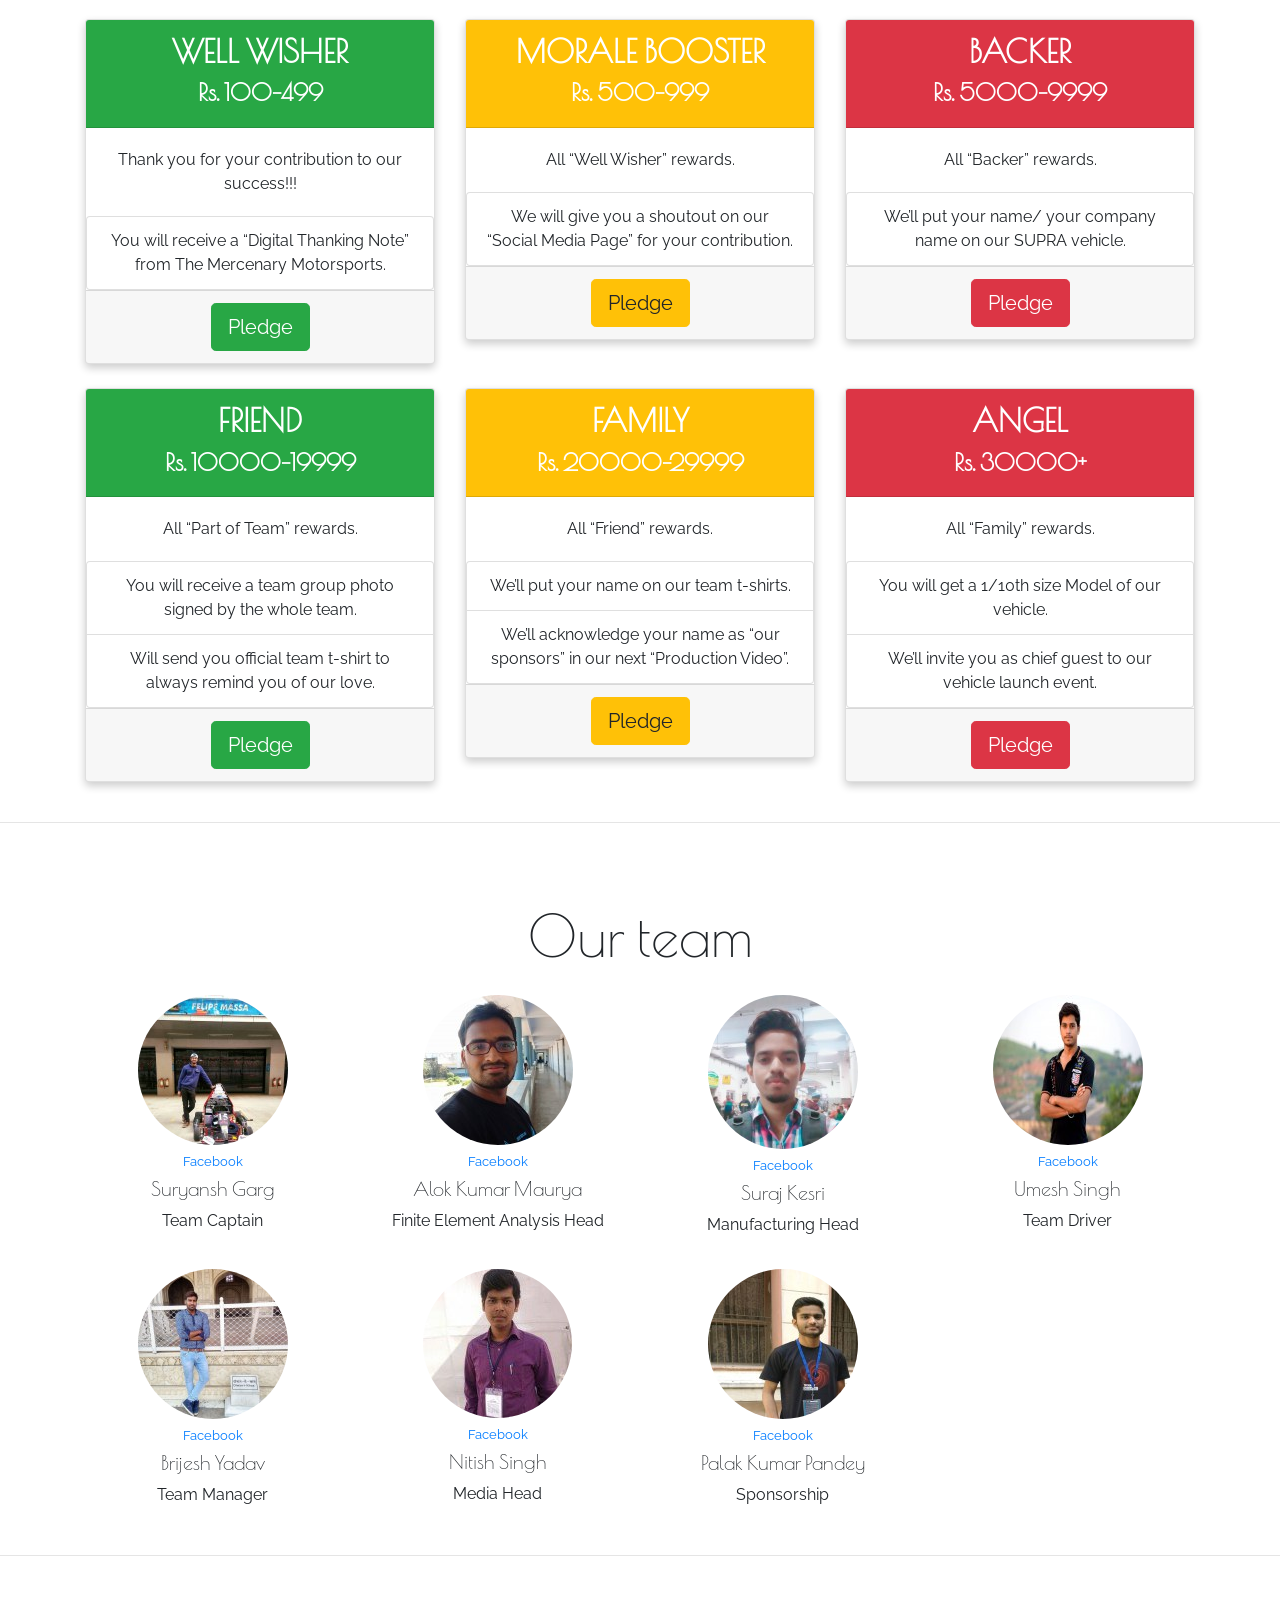
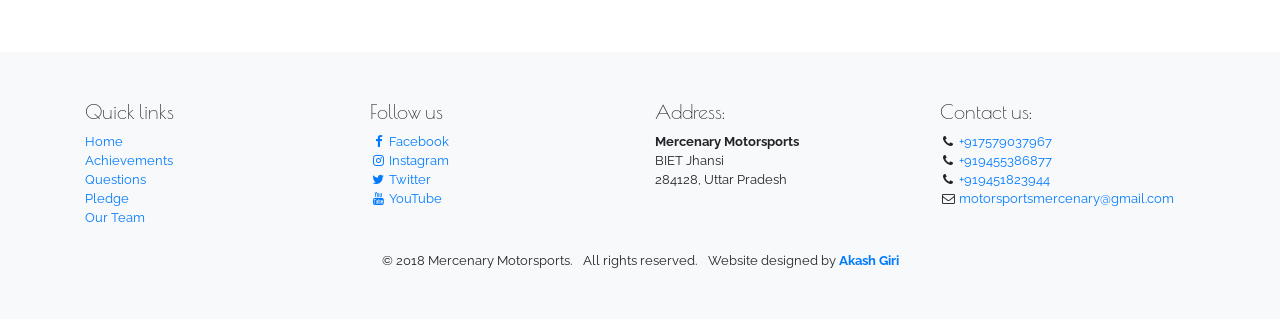
==== commit dcd756f3: "Add timer, and Disqus comment utility" ====
--- a/index.html
+++ b/index.html
@@ -12,57 +12,11 @@
     <link rel="stylesheet" href="css/font-awesome.min.css">
     <link href="https://fonts.googleapis.com/css?family=Poiret+One|Raleway" rel="stylesheet">
 
-    <style type="text/css">
-      body {
-        font-family: 'Raleway', sans-serif;
-      }
-      h1, h2, h3, h4, h5, h5 {
-        font-family: 'Poiret One', cursive;
-      }
-
-      .container {
-      	padding-top: 4rem;
-      }
-
-      #navContainer {
-      	padding-top: 0;
-      }
-
-      .card{
-        box-shadow: 0 4px 8px 0 rgba(0,0,0,0.2);
-        transition: 0.4s;
-      }
-      .card:hover{
-        box-shadow: 0 8px 16px 0 rgba(0,0,0,0.2);
-      }
-
-      .fab {
-		   width: 70px;
-		   height: 70px;
-		   background-color: #4285F4;
-		   border-radius: 50%;
-		   box-shadow: 0 6px 10px 0 #666;
-		   
-		   font-size: 18px;
-		   line-height: 70px;
-		   color: white;
-		   text-align: center;
-		   
-		   position: fixed;
-		   right: 30px;
-		   bottom: 50px;
-		   
-		  transition: all 0.1s ease-in-out;
-		}
-
-	  .fab:hover {
-		   box-shadow: 0 6px 14px 0 #666;
-		   transform: scale(1.05);
-		}
-      
-    </style>
+    <link rel="stylesheet" type="text/css" href="css/main.css">
 
     <title>Mercenary Motorsports</title>
+
+
   </head>
   <body data-spy="scroll" data-target="#navScrollspy">
     <nav class="navbar navbar-expand-lg navbar-dark bg-primary fixed-top">
@@ -74,25 +28,28 @@
         <div class="collapse navbar-collapse" id="navbarCollapse">
           <ul class="navbar-nav mr-auto" id="navScrollspy">
             <li class="nav-item">
-              <a href="#mercenaryvideo" class="nav-link">Home</a>
-            </li>
-            <li class="nav-item">
-              <a href="#introduction" class="nav-link">Introduction</a>
-            </li>
-            <li class="nav-item">
-              <a href="#achievements" class="nav-link">Achievements</a>
-            </li>
-            <li class="nav-item">
-              <a href="#questions" class="nav-link">Questions</a>
-            </li>
-            <li class="nav-item">
-              <a href="#pledge" class="nav-link">Pledge</a>
-            </li>
-            <li class="nav-item">
-              <a href="#team" class="nav-link">Our Team</a>
-            </li>
-            <li class="nav-item">
-              <a href="#contact" class="nav-link">Contact</a>
+              <a href="#container-mercenaryvideo" class="nav-link">Home</a>
+            </li>
+            <li class="nav-item">
+              <a href="#container-introduction" class="nav-link">Introduction</a>
+            </li>
+            <li class="nav-item">
+              <a href="#container-achievements" class="nav-link">Achievements</a>
+            </li>
+            <li class="nav-item">
+              <a href="#container-questions" class="nav-link">Questions</a>
+            </li>
+            <li class="nav-item">
+              <a href="#container-pledge" class="nav-link">Pledge</a>
+            </li>
+            <li class="nav-item">
+              <a href="#container-team" class="nav-link">Our Team</a>
+            </li>
+            <li class="nav-item">
+              <a href="#container-comments" class="nav-link">Comments</a>
+            </li>
+            <li class="nav-item">
+              <a href="#container-contact" class="nav-link">Contact</a>
             </li>
           </ul>
 
@@ -102,7 +59,7 @@
       </div>
     </nav>
     <div class="jumbotron">
-      <div class="container" id="mercenaryvideo">
+      <div class="container" id="container-mercenaryvideo">
         <div class="row align-items-center">
           <div class="col-12 col-lg-8 mb-3 mb-lg-0">
             <div class="embed-responsive embed-responsive-16by9">
@@ -112,15 +69,15 @@
           <div class="col-12 col-lg-4">
           	<h1><b>Rs. 2,55,555</b></b><span class="h5"> raised of Rs. 3,00,000 target</span></h1>
           	<h1><b>179</b></b><span class="h5"> backers</span></h1>
-          	<h1><b>02 </b></b><span class="h5"> months left</span></h1>
+          	<h2 id="demo" style="font-weight: bold;"></h2>
             <button type="button" class="btn btn-lg btn-primary d-block d-sm-inline-block mb-3 mb-sm-0 mr-2">Back Now</button>
-	        <a href="#contact" class="btn btn-lg btn-outline-primary d-block d-sm-inline-block mb-sm-0" >Contact Us</a>
+	        <a href="#container-contact" class="btn btn-lg btn-outline-primary d-block d-sm-inline-block mb-sm-0" >Contact Us</a>
           </div>
         </div>
       </div>
     </div>
 
-    <div class="container" id="introduction">
+    <div class="container" id="container-introduction">
       <h2 class="display-4 text-center mb-4">Introduction</h2>
       <div class="row mb-4 flex-row-reverse align-items-center">
         <div class="col-12 col-md-6 mb-3 mb-md-0">
@@ -171,7 +128,7 @@
     
     <hr>
 
-    <div class="container" id="achievements">
+    <div class="container" id="container-achievements">
     	<h2 class="display-4 text-center mb-4">Our Achievements</h2>
     	<p class=" mb-4">Starting out as an underdog in 2016, we fabricated our first vehicle named “Protoko 1.0” and raced it at “Ultimate Karting Championship”, Bhopal. We bagged “The Best Design Award” and 12,000 cash prize but could not find a place on podium. <br>
     	<p>
@@ -192,25 +149,25 @@
     	  </ol>
           <div class="carousel-inner">
             <div class="carousel-item">
-              <img src="img/1.jpg" alt="First slide" class="d-block img-fluid" width="1200" height="600">
-            </div>
-            <div class="carousel-item">
-              <img src="img/2.jpg" alt="Second slide" class="d-block img-fluid" width="1200" height="600">
-            </div>
-            <div class="carousel-item">
-              <img src="img/3.jpg" alt="Third slide" class="d-block img-fluid" width="1200" height="600">
-            </div>
-            <div class="carousel-item">
-              <img src="img/4.jpg" alt="Fourth slide" class="d-block img-fluid" width="1200" height="600">
-            </div>
-            <div class="carousel-item">
-              <img src="img/5.JPG" alt="Fifth slide" class="d-block img-fluid" width="1200" height="600">
-            </div>
-            <div class="carousel-item">
-              <img src="img/6.JPG" alt="Sixth slide" class="d-block img-fluid" width="1200" height="600">
-            </div>
-            <div class="carousel-item">
-              <img src="img/7.JPG" alt="Seventh slide" class="d-block img-fluid" width="1200" height="600">
+              <img src="img/1.jpg" alt="First slide" class="d-block img-fluid">
+            </div>
+            <div class="carousel-item">
+              <img src="img/2.jpg" alt="Second slide" class="d-block img-fluid">
+            </div>
+            <div class="carousel-item">
+              <img src="img/3.jpg" alt="Third slide" class="d-block img-fluid">
+            </div>
+            <div class="carousel-item">
+              <img src="img/4.jpg" alt="Fourth slide" class="d-block img-fluid">
+            </div>
+            <div class="carousel-item">
+              <img src="img/5.JPG" alt="Fifth slide" class="d-block img-fluid">
+            </div>
+            <div class="carousel-item">
+              <img src="img/6.JPG" alt="Sixth slide" class="d-block img-fluid">
+            </div>
+            <div class="carousel-item">
+              <img src="img/7.JPG" alt="Seventh slide" class="d-block img-fluid">
             </div>
             <div class="carousel-item active">
               <img src="img/8.jpg" alt="Eighth slide" class="d-block img-fluid" width="1200" height="600">
@@ -229,7 +186,7 @@
 
     <hr>
 
-    <div class="container" id="questions">
+    <div class="container" id="container-questions">
 
       <h2 class="display-4 text-center mb-4">Questions</h2>
 
@@ -280,7 +237,7 @@
 
     <hr>
 
-    <div class="container" id="pledge">
+    <div class="container" id="container-pledge">
       <h2 class="display-4 text-center mb-4">Pledge</h2>
       <div class="row">
           <div class="col-12 col-md-4 mb-4">
@@ -396,7 +353,7 @@
         </div>
     </div>
     <hr>
-    <div class="container" id="team">
+    <div class="container" id="container-team">
 
     	<h2 class="display-4 text-center mb-4">Our team</h2>
     	<div class="row">
@@ -461,22 +418,25 @@
 
     <hr>
 
-
-    <div class="fab"><b><a href="#" class="text-white">Pledge</a></b></div>
-
-
-
-    <footer class="bg-light small" id="contact">
+    <dir class="container" id="container-comments">
+    	<div id="disqus_thread"></div>
+    </dir>
+
+    <div class="fab"><a href="#" class="text-white"><strong>Pledge</strong></a></div>
+
+
+
+    <footer class="bg-light small" id="container-contact">
       <div class="container py-3 py-sm-5">
         <div class="row">
           <div class="col-12 col-sm-6 col-md-3">
             <h5>Quick links</h5>
             <ul class="list-unstyled">
-              <li><a href="#mercenaryvideo">Home</a></li>
-              <li><a href="#achievements">Achievements</a></li>
-              <li><a href="#questions">Questions</a></li>
-              <li><a href="#pledge">Pledge</a></li>
-              <li><a href="#team">Our Team</a></li>
+              <li><a href="#container-mercenaryvideo">Home</a></li>
+              <li><a href="#container-achievements">Achievements</a></li>
+              <li><a href="#container-questions">Questions</a></li>
+              <li><a href="#container-pledge">Pledge</a></li>
+              <li><a href="#container-team">Our Team</a></li>
             </ul>
           </div>
           <div class="col-12 col-sm-6 col-md-3">
@@ -522,9 +482,60 @@
 
 
     <script type="text/javascript">
-      $(function () {
-        var scroll = new SmoothScroll('a[href*="#"]');
-      });
+
+    	// SmoothScroll
+	      $(function () {
+	        var scroll = new SmoothScroll('a[href*="#container-"]');
+	      });
+
+
+	    // Timer
+		// Set the date we're counting down to
+		var countDownDate = new Date("August 15, 2018 23:59:59").getTime();
+
+		// Update the count down every 1 second
+		var x = setInterval(function() {
+
+		  // Get todays date and time
+		  var now = new Date().getTime();
+
+		  // Find the distance between now an the count down date
+		  var distance = countDownDate - now;
+
+		  // Time calculations for days, hours, minutes and seconds
+		  var days = Math.floor(distance / (1000 * 60 * 60 * 24));
+		  var hours = Math.floor((distance % (1000 * 60 * 60 * 24)) / (1000 * 60 * 60));
+		  var minutes = Math.floor((distance % (1000 * 60 * 60)) / (1000 * 60));
+		  var seconds = Math.floor((distance % (1000 * 60)) / 1000);
+
+		  // Display the result in the element with id="demo"
+		  document.getElementById("demo").innerHTML = days + "d " + hours + "h "
+		  + minutes + "m " + seconds + "s " + "left";
+
+		  // If the count down is finished, write some text 
+		  if (distance < 0) {
+		    clearInterval(x);
+		    document.getElementById("demo").innerHTML = "EXPIRED";
+		  }
+		}, 1000);
+
+		// Disqus
+		/**
+		*  RECOMMENDED CONFIGURATION VARIABLES: EDIT AND UNCOMMENT THE SECTION BELOW TO INSERT DYNAMIC VALUES FROM YOUR PLATFORM OR CMS.
+		*  LEARN WHY DEFINING THESE VARIABLES IS IMPORTANT: https://disqus.com/admin/universalcode/#configuration-variables*/
+		/*
+		var disqus_config = function () {
+		this.page.url = PAGE_URL;  // Replace PAGE_URL with your page's canonical URL variable
+		this.page.identifier = PAGE_IDENTIFIER; // Replace PAGE_IDENTIFIER with your page's unique identifier variable
+		};
+		*/
+		(function() { // DON'T EDIT BELOW THIS LINE
+		var d = document, s = d.createElement('script');
+		s.src = 'https://mercenary-motorsports.disqus.com/embed.js';
+		s.setAttribute('data-timestamp', +new Date());
+		(d.head || d.body).appendChild(s);
+		})();
     </script>
+    <noscript>Please enable JavaScript to view the <a href="https://disqus.com/?ref_noscript">comments powered by Disqus.</a></noscript>
   </body>
 </html>
--- a/css/main.css
+++ b/css/main.css
@@ -0,0 +1,48 @@
+body {
+font-family: 'Raleway', sans-serif;
+text-align: justify;
+text-justify: inter-word;
+}
+h1, h2, h3, h4, h5, h5 {
+font-family: 'Poiret One', cursive;
+}
+
+.container {
+	padding-top: 4rem;
+}
+
+#navContainer {
+	padding-top: 0;
+}
+
+.card{
+box-shadow: 0 4px 8px 0 rgba(0,0,0,0.2);
+transition: 0.4s;
+}
+.card:hover{
+box-shadow: 0 8px 16px 0 rgba(0,0,0,0.2);
+}
+
+.fab {
+   width: 70px;
+   height: 70px;
+   background-color: #4285F4;
+   border-radius: 50%;
+   box-shadow: 0 6px 10px 0 #666;
+   
+   font-size: 18px;
+   line-height: 70px;
+   color: white;
+   text-align: center;
+   
+   position: fixed;
+   right: 40px;
+   bottom: 40px;
+   
+  transition: all 0.1s ease-in-out;
+}
+
+.fab:hover {
+   box-shadow: 0 6px 14px 0 #666;
+   transform: scale(1.05);
+}
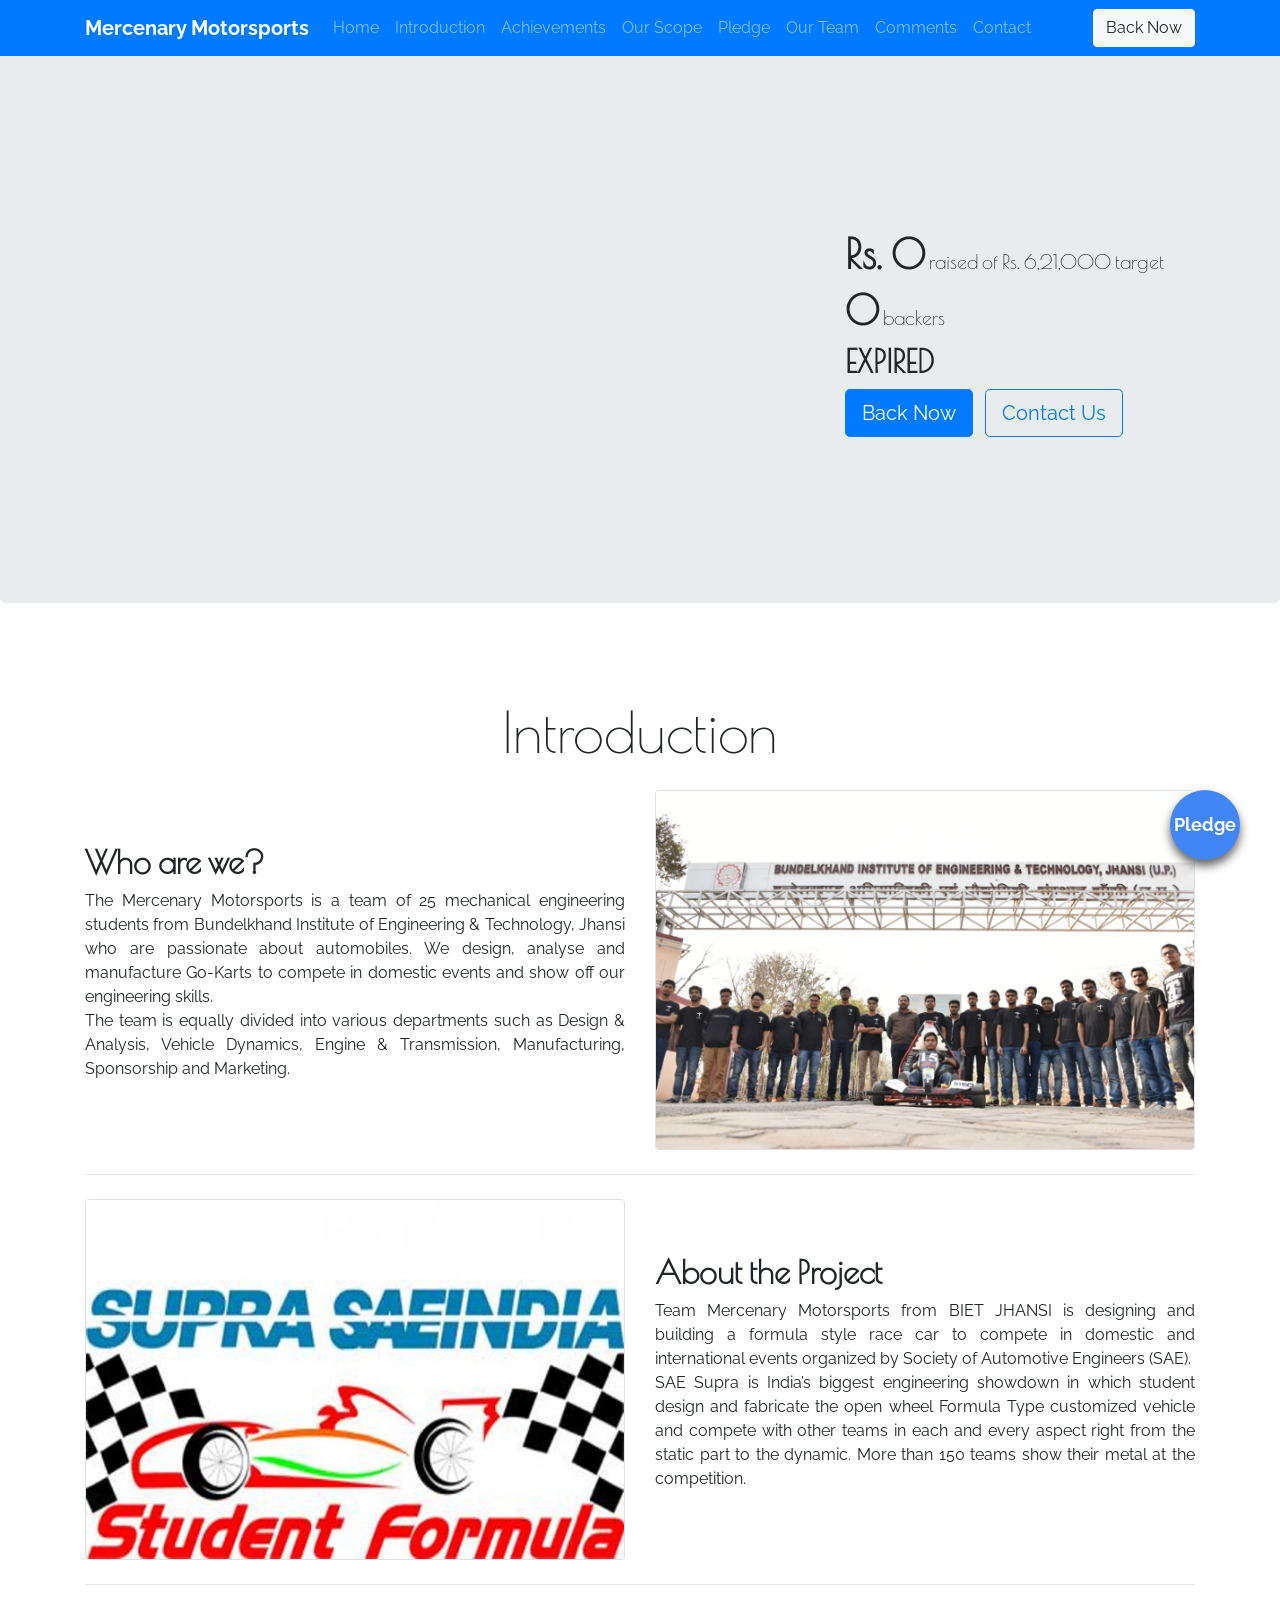
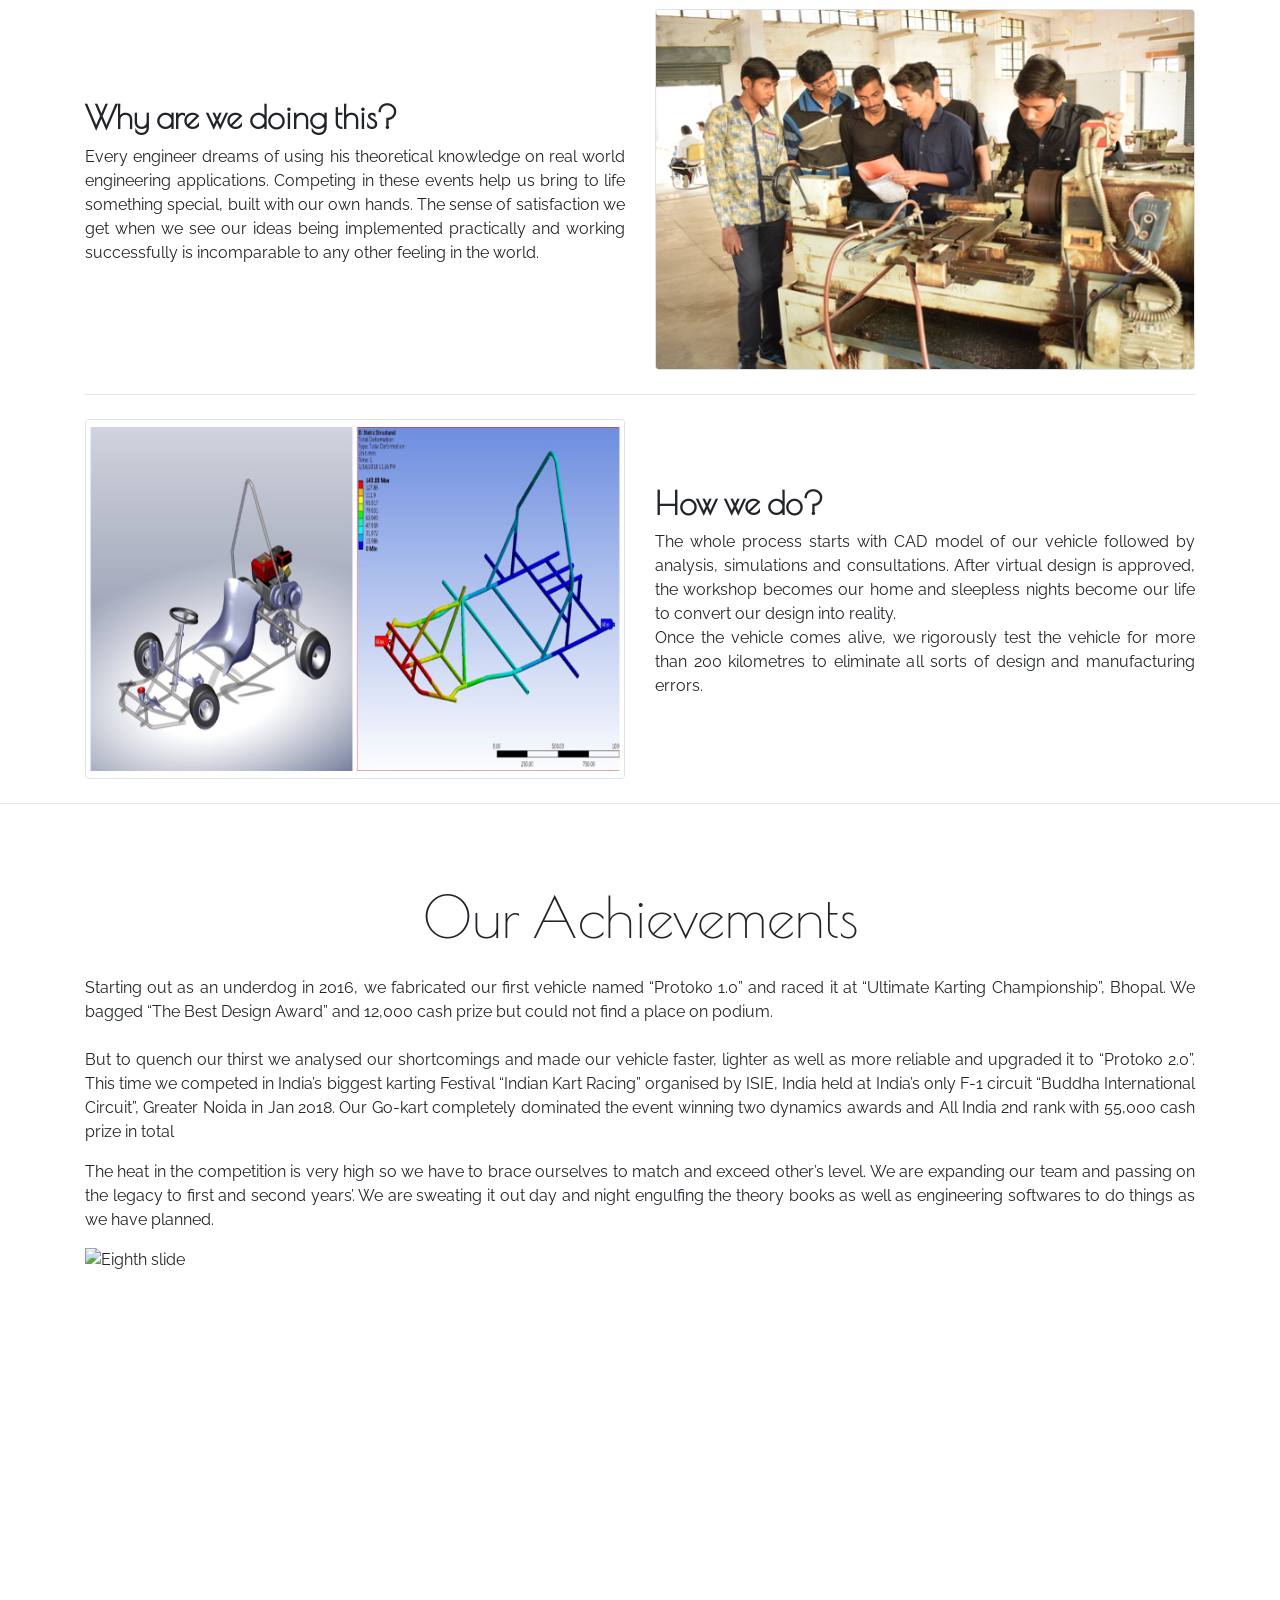
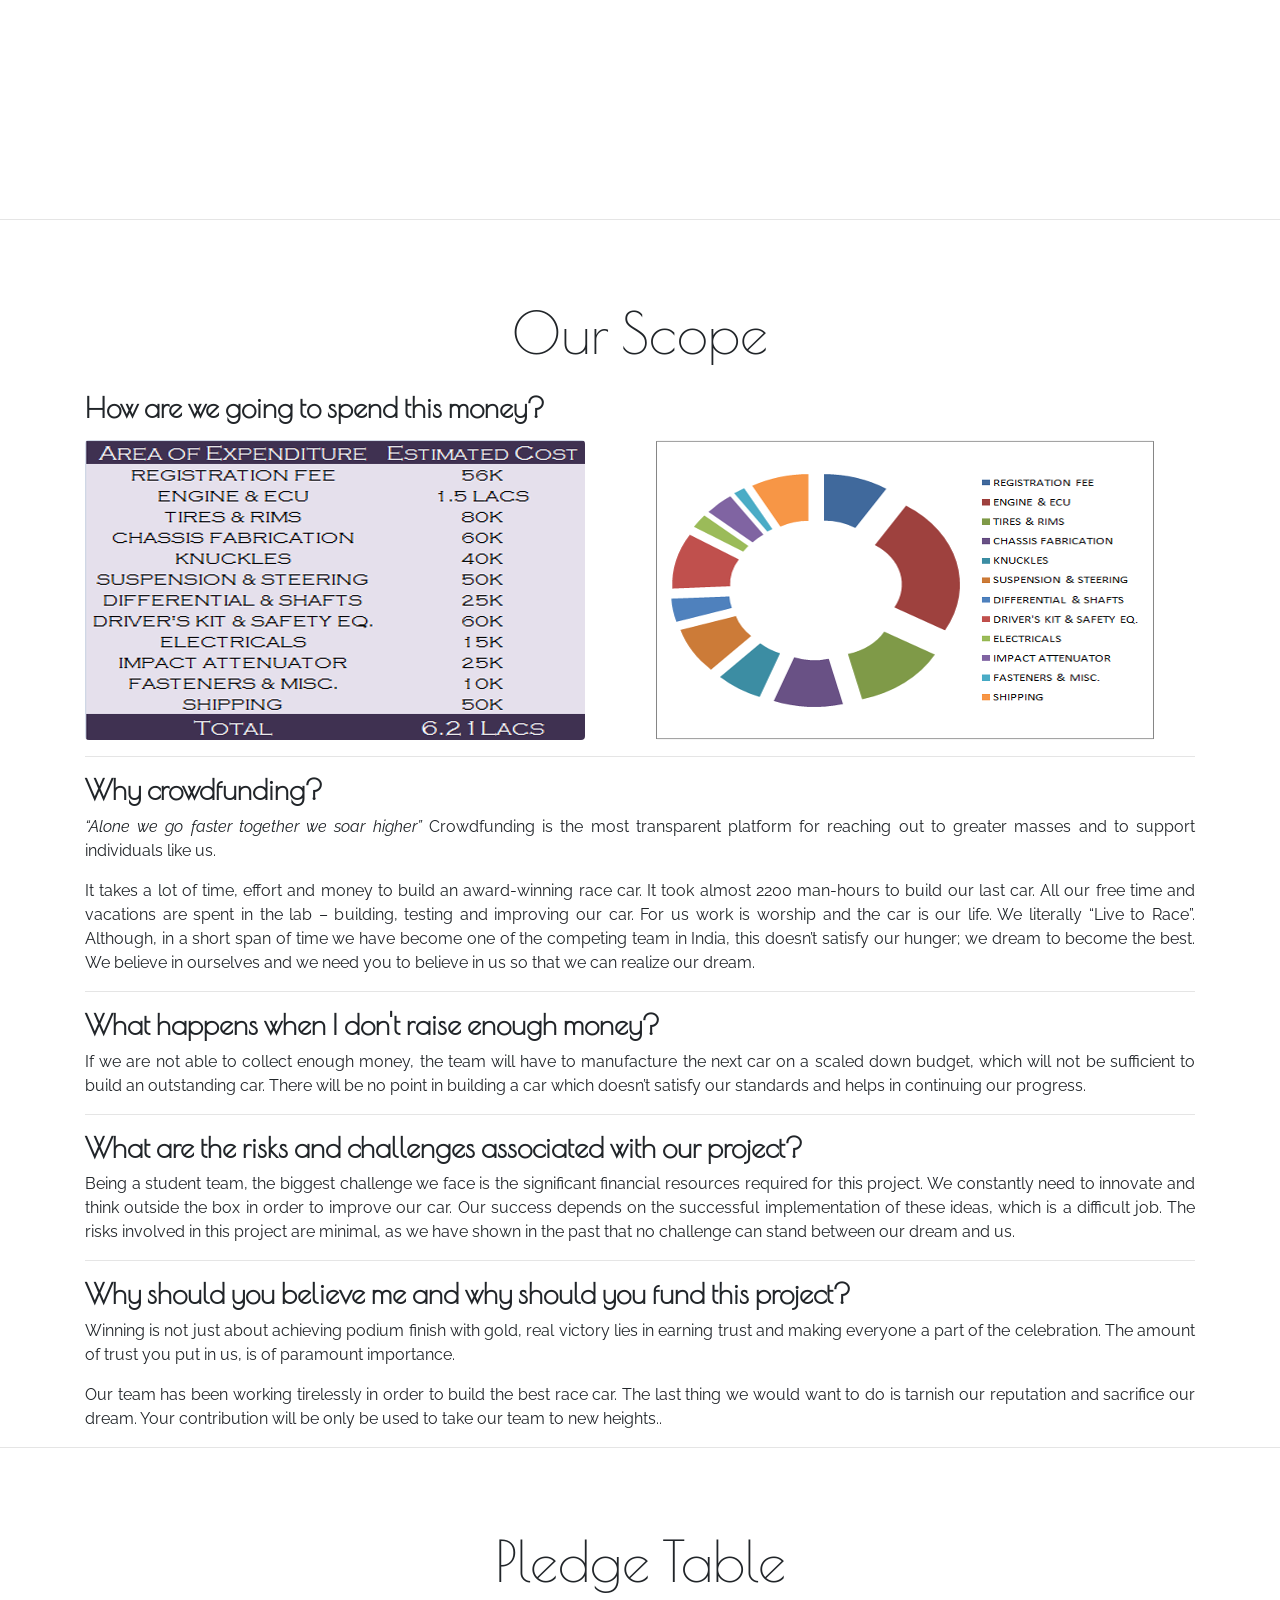
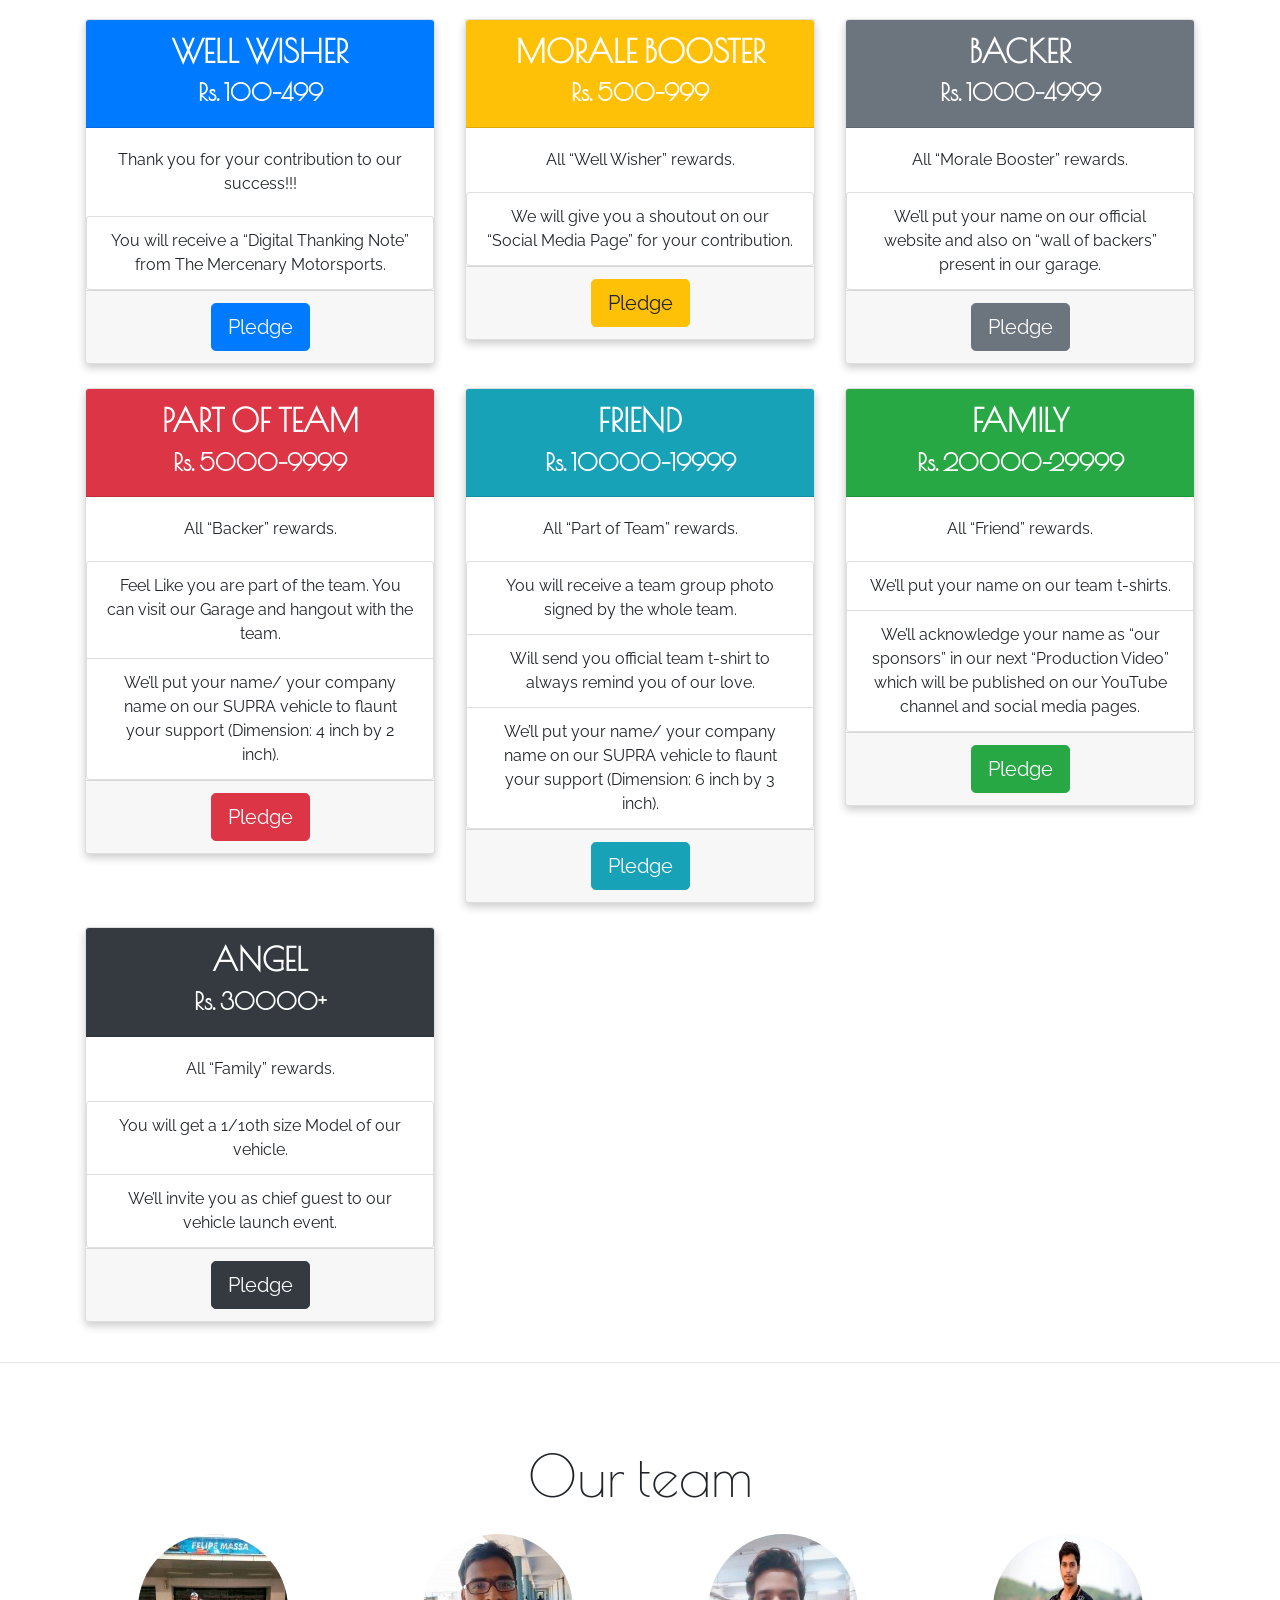
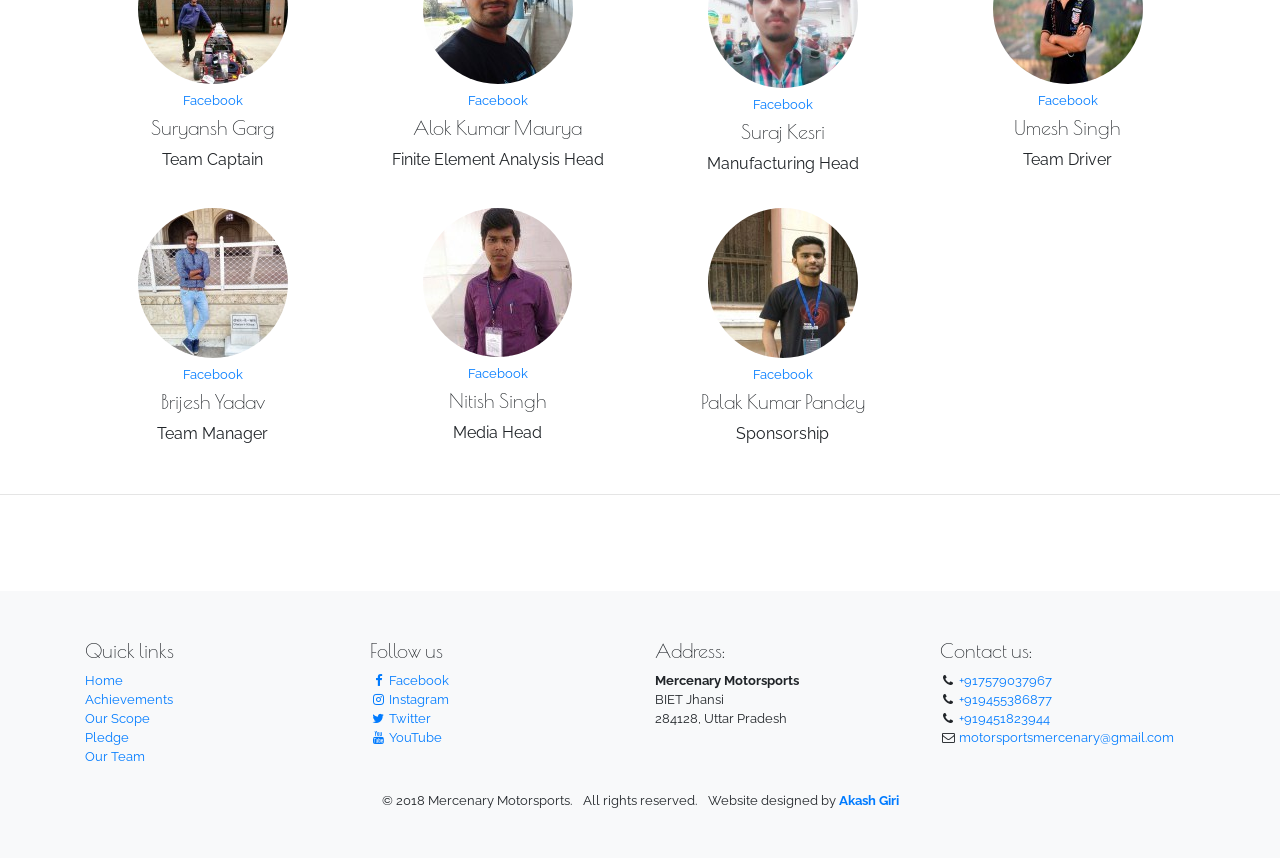
==== commit 24b73f6c: "Main front-end completed" ====
--- a/index.html
+++ b/index.html
@@ -37,7 +37,7 @@
               <a href="#container-achievements" class="nav-link">Achievements</a>
             </li>
             <li class="nav-item">
-              <a href="#container-questions" class="nav-link">Questions</a>
+              <a href="#container-scope" class="nav-link">Our Scope</a>
             </li>
             <li class="nav-item">
               <a href="#container-pledge" class="nav-link">Pledge</a>
@@ -67,8 +67,8 @@
 			</div>
           </div>
           <div class="col-12 col-lg-4">
-          	<h1><b>Rs. 2,55,555</b></b><span class="h5"> raised of Rs. 3,00,000 target</span></h1>
-          	<h1><b>179</b></b><span class="h5"> backers</span></h1>
+          	<h1><b>Rs. 0</b></b><span class="h5"> raised of Rs. 6,21,000 target</span></h1>
+          	<h1><b>0</b></b><span class="h5"> backers</span></h1>
           	<h2 id="demo" style="font-weight: bold;"></h2>
             <button type="button" class="btn btn-lg btn-primary d-block d-sm-inline-block mb-3 mb-sm-0 mr-2">Back Now</button>
 	        <a href="#container-contact" class="btn btn-lg btn-outline-primary d-block d-sm-inline-block mb-sm-0" >Contact Us</a>
@@ -119,7 +119,7 @@
         </div>
         <div class="col-12 col-md-6">
         	<h2><b>How we do?</b></h2>
-      		<p>The whole process starts with CAD model of our vehicle followed by analysis, simulations and consultations. After virtual design is approved, the workshop became our home and sleepless nights became our life to convert our design into reality.<br>
+      		<p>The whole process starts with CAD model of our vehicle followed by analysis, simulations and consultations. After virtual design is approved, the workshop becomes our home and sleepless nights become our life to convert our design into reality.<br>
 			Once the vehicle comes alive, we rigorously test the vehicle for more than 200 kilometres to eliminate all sorts of design and manufacturing errors. </p>
 
         </div>
@@ -186,9 +186,9 @@
 
     <hr>
 
-    <div class="container" id="container-questions">
-
-      <h2 class="display-4 text-center mb-4">Questions</h2>
+    <div class="container" id="container-scope">
+
+      <h2 class="display-4 text-center mb-4">Our Scope</h2>
 
       <h3 class="mb-2"><b>How are we going to spend this money?</b></h3>
       <div class="row">
@@ -216,7 +216,7 @@
 		no point in building a car which doesn’t satisfy our standards and helps in continuing our
 		progress.</p>
 	 <hr>
-	 <h3 class="mb-2"><b>What are the risks and challenges associated with your project?</b></h3>
+	 <h3 class="mb-2"><b>What are the risks and challenges associated with our project?</b></h3>
 	  <p>Being a student team, the biggest challenge we face is the significant financial resources required for
 		this project. We constantly need to innovate and think outside the box in order to improve our car.
 		Our success depends on the successful implementation of these ideas, which is a difficult job. The
@@ -238,11 +238,11 @@
     <hr>
 
     <div class="container" id="container-pledge">
-      <h2 class="display-4 text-center mb-4">Pledge</h2>
+      <h2 class="display-4 text-center mb-4">Pledge Table</h2>
       <div class="row">
           <div class="col-12 col-md-4 mb-4">
-            <div class="card card-outline-success text-center">
-              <div class="card-header bg-success text-white text-center">
+            <div class="card card-outline-primary text-center">
+              <div class="card-header bg-primary text-white text-center">
                 <h2><b>WELL WISHER</b></h2>
                 <h4><b>Rs. 100-499</b></h4>
               </div>
@@ -254,7 +254,7 @@
                
               </ul>
               <div class="card-footer text-center">
-                <a href="#" class="btn btn-success btn-lg">Pledge</a>
+                <a href="#" class="btn btn-primary btn-lg">Pledge</a>
               </div>
             </div>
           </div>
@@ -277,44 +277,63 @@
             </div>
           </div>
           <div class="col-12 col-md-4 mb-4">
+            <div class="card card-outline-secondary text-center">
+              <div class="card-header bg-secondary text-white text-center">
+                <h2><b>BACKER</b></h2>
+                <h4><b>Rs. 1000-4999</b></h4>
+              </div>
+              <div class="card-body">
+                <p class="card-text">All “Morale Booster” rewards.</p>
+              </div>
+              <ul class="list-group">
+                <li class="list-group-item">We’ll put your name on our official website and also on “wall of backers” present in our garage.</li>
+               
+              </ul>
+              <div class="card-footer text-center">
+                <a href="#" class="btn btn-secondary btn-lg">Pledge</a>
+              </div>
+            </div>
+          </div>
+          <div class="col-12 col-md-4 mb-4">
             <div class="card card-outline-danger text-center">
               <div class="card-header bg-danger text-white text-center">
-                <h2><b>BACKER</b></h2>
+                <h2><b>PART OF TEAM</b></h2>
                 <h4><b>Rs. 5000-9999</b></h4>
               </div>
               <div class="card-body">
                 <p class="card-text">All “Backer” rewards.</p>
               </div>
               <ul class="list-group">
-                <li class="list-group-item">We’ll put your name/ your company name on our SUPRA vehicle.</li>
-               
+                <li class="list-group-item">Feel Like you are part of the team. You can visit our Garage and hangout with the team.</li>
+                <li class="list-group-item">We’ll put your name/ your company name on our SUPRA vehicle to flaunt your support (Dimension: 4 inch by 2 inch).</li>
               </ul>
               <div class="card-footer text-center">
                 <a href="#" class="btn btn-danger btn-lg">Pledge</a>
+              </div>
+            </div>
+          </div>
+          <div class="col-12 col-md-4 mb-4">
+            <div class="card card-outline-info text-center">
+              <div class="card-header bg-info text-white text-center">
+                <h2><b>FRIEND</b></h2>
+                <h4><b>Rs. 10000-19999</b></h4>
+              </div>
+              <div class="card-body">
+                <p class="card-text">All “Part of Team” rewards.</p>
+              </div>
+              <ul class="list-group">
+                <li class="list-group-item">You will receive a team group photo signed by the whole team.</li>
+               	<li class="list-group-item">Will send you official team t-shirt to always remind you of our love.</li>
+               	<li class="list-group-item">We’ll put your name/ your company name on our SUPRA vehicle to flaunt your support (Dimension: 6 inch by 3 inch).</li>
+              </ul>
+              <div class="card-footer text-center">
+                <a href="#" class="btn btn-info btn-lg">Pledge</a>
               </div>
             </div>
           </div>
           <div class="col-12 col-md-4 mb-4">
             <div class="card card-outline-success text-center">
               <div class="card-header bg-success text-white text-center">
-                <h2><b>FRIEND</b></h2>
-                <h4><b>Rs. 10000-19999</b></h4>
-              </div>
-              <div class="card-body">
-                <p class="card-text">All “Part of Team” rewards.</p>
-              </div>
-              <ul class="list-group">
-                <li class="list-group-item">You will receive a team group photo signed by the whole team.</li>
-               	<li class="list-group-item">Will send you official team t-shirt to always remind you of our love.</li>
-              </ul>
-              <div class="card-footer text-center">
-                <a href="#" class="btn btn-success btn-lg">Pledge</a>
-              </div>
-            </div>
-          </div>
-          <div class="col-12 col-md-4 mb-4">
-            <div class="card card-outline-warning text-center">
-              <div class="card-header bg-warning text-white text-center">
                 <h2><b>FAMILY</b></h2>
                 <h4><b>Rs. 20000-29999</b></h4>
               </div>
@@ -323,17 +342,17 @@
               </div>
               <ul class="list-group">
                 <li class="list-group-item">We’ll put your name on our team t-shirts.</li>
-                <li class="list-group-item">We’ll acknowledge your name as “our sponsors” in our next “Production Video”.</li>
+                <li class="list-group-item">We’ll acknowledge your name as “our sponsors” in our next “Production Video” which will be published on our YouTube channel and social media pages.</li>
                
               </ul>
               <div class="card-footer text-center">
-                <a href="#" class="btn btn-warning btn-lg">Pledge</a>
-              </div>
-            </div>
-          </div>
-          <div class="col-12 col-md-4 mb-4">
-            <div class="card card-outline-danger text-center">
-              <div class="card-header bg-danger text-white text-center">
+                <a href="#" class="btn btn-success btn-lg">Pledge</a>
+              </div>
+            </div>
+          </div>
+          <div class="col-12 col-md-4 mb-4">
+            <div class="card card-outline-dark text-center">
+              <div class="card-header bg-dark text-white text-center">
                 <h2><b>ANGEL</b></h2>
                 <h4><b>Rs. 30000+</b></h4>
               </div>
@@ -346,7 +365,7 @@
                
               </ul>
               <div class="card-footer text-center">
-                <a href="#" class="btn btn-danger btn-lg">Pledge</a>
+                <a href="#" class="btn btn-dark btn-lg">Pledge</a>
               </div>
             </div>
           </div>
@@ -434,7 +453,7 @@
             <ul class="list-unstyled">
               <li><a href="#container-mercenaryvideo">Home</a></li>
               <li><a href="#container-achievements">Achievements</a></li>
-              <li><a href="#container-questions">Questions</a></li>
+              <li><a href="#container-scope">Our Scope</a></li>
               <li><a href="#container-pledge">Pledge</a></li>
               <li><a href="#container-team">Our Team</a></li>
             </ul>
@@ -446,7 +465,6 @@
               <li><a href="https://www.instagram.com/motorsports_mercenary/"><i class="fa fa-fw fa-instagram" aria-hidden="true"></i> Instagram</a></li>
               <li><a href="https://twitter.com/Biet_Mercenary"><i class="fa fa-fw fa-twitter" aria-hidden="true"></i> Twitter</a></li>
               <li><a href="https://www.youtube.com/channel/UCNABRduFT5zap_23hZEDYyA"><i class="fa fa-fw fa-youtube" aria-hidden="true"></i> YouTube</a></li>
-              <!-- <li><a href="#0"><i class="fa fa-fw fa-linkedin" aria-hidden="true"></i> LinkedIn</a></li> -->
             </ul>
           </div>
           <div class="col-12 col-sm-6 col-md-3">
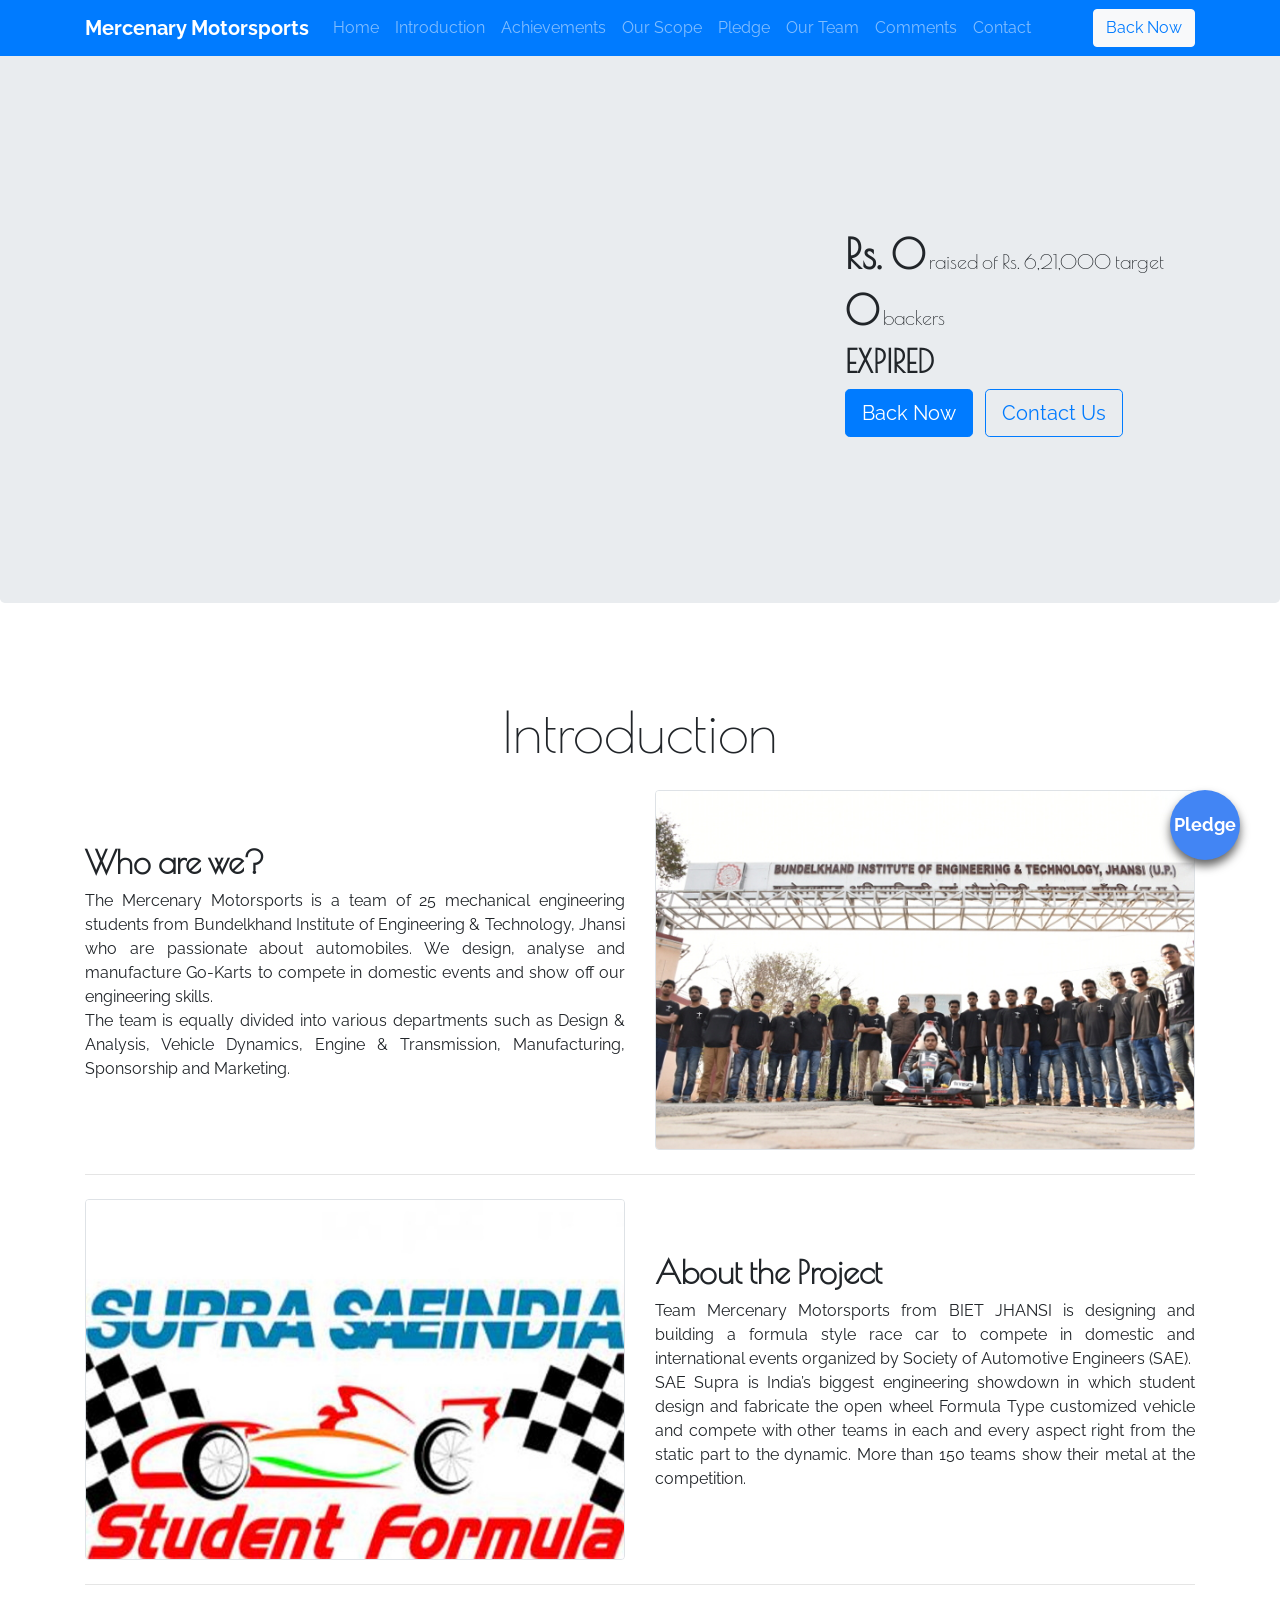
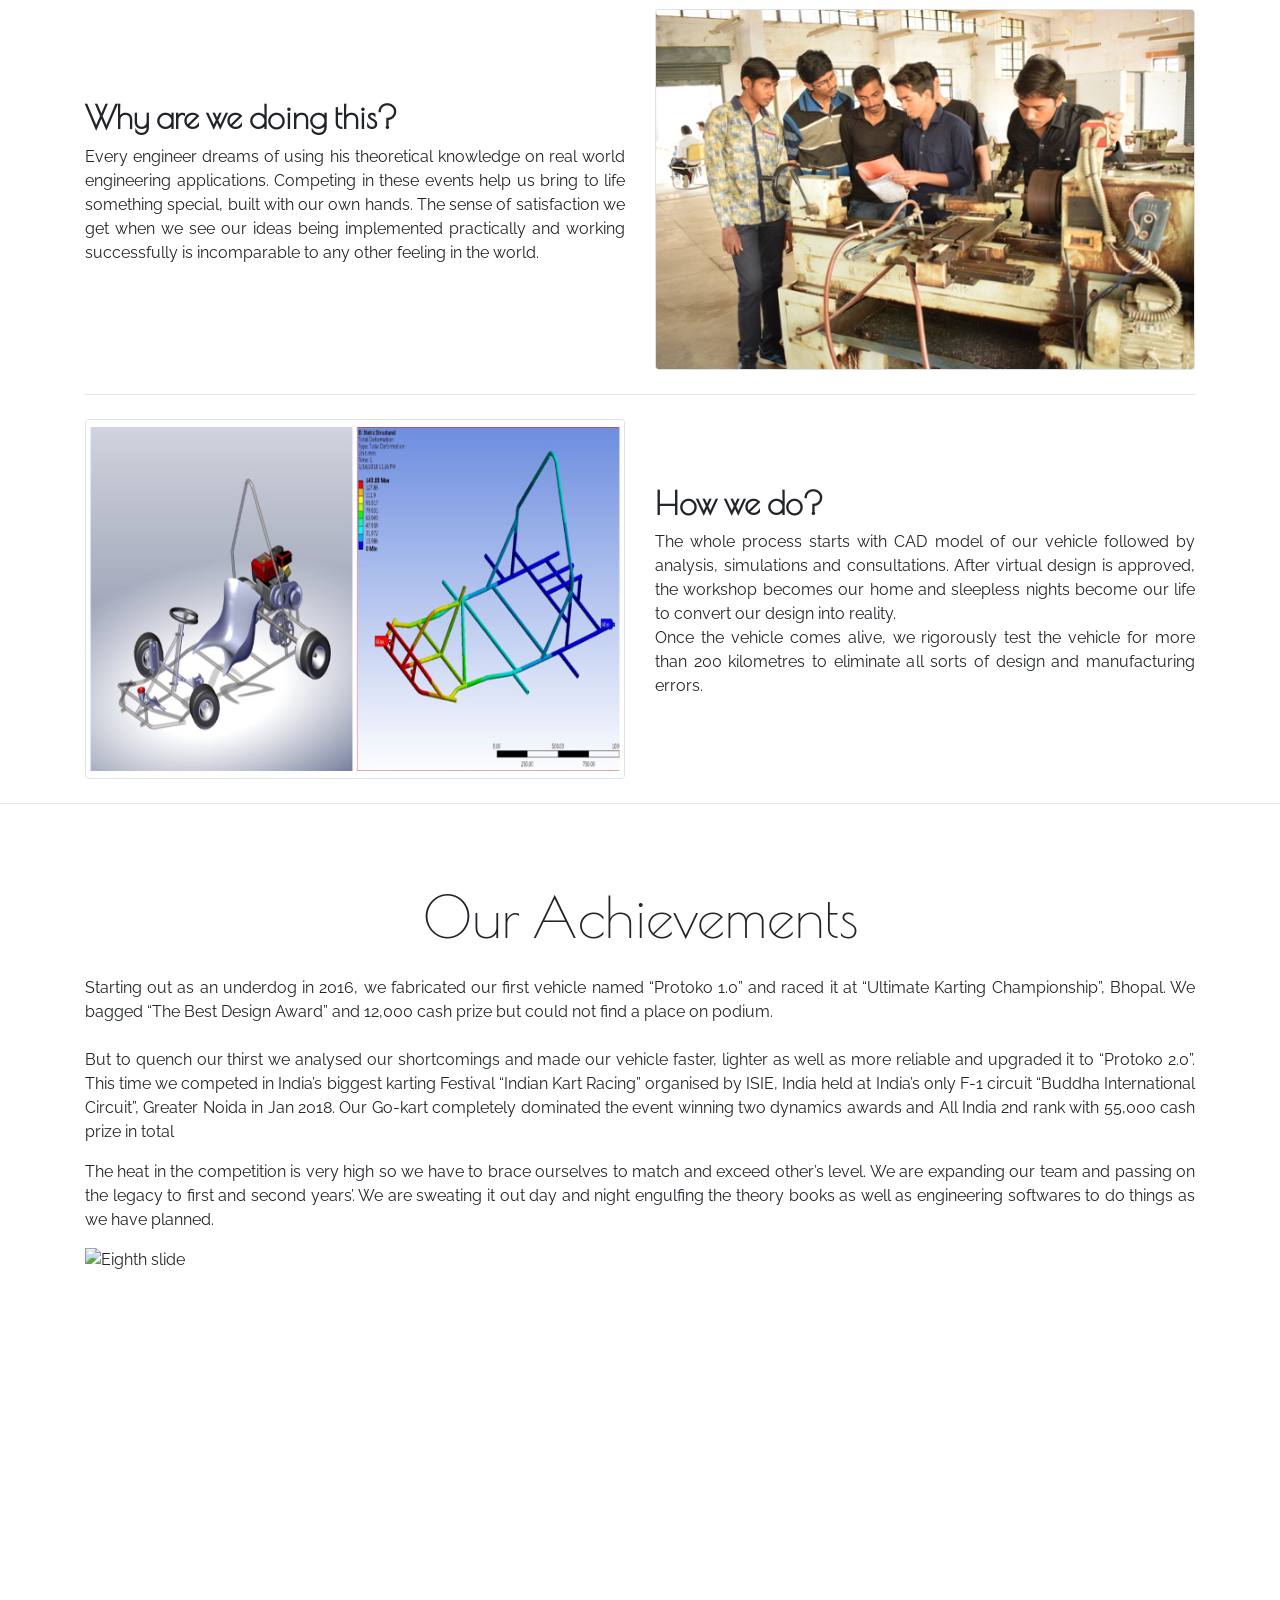
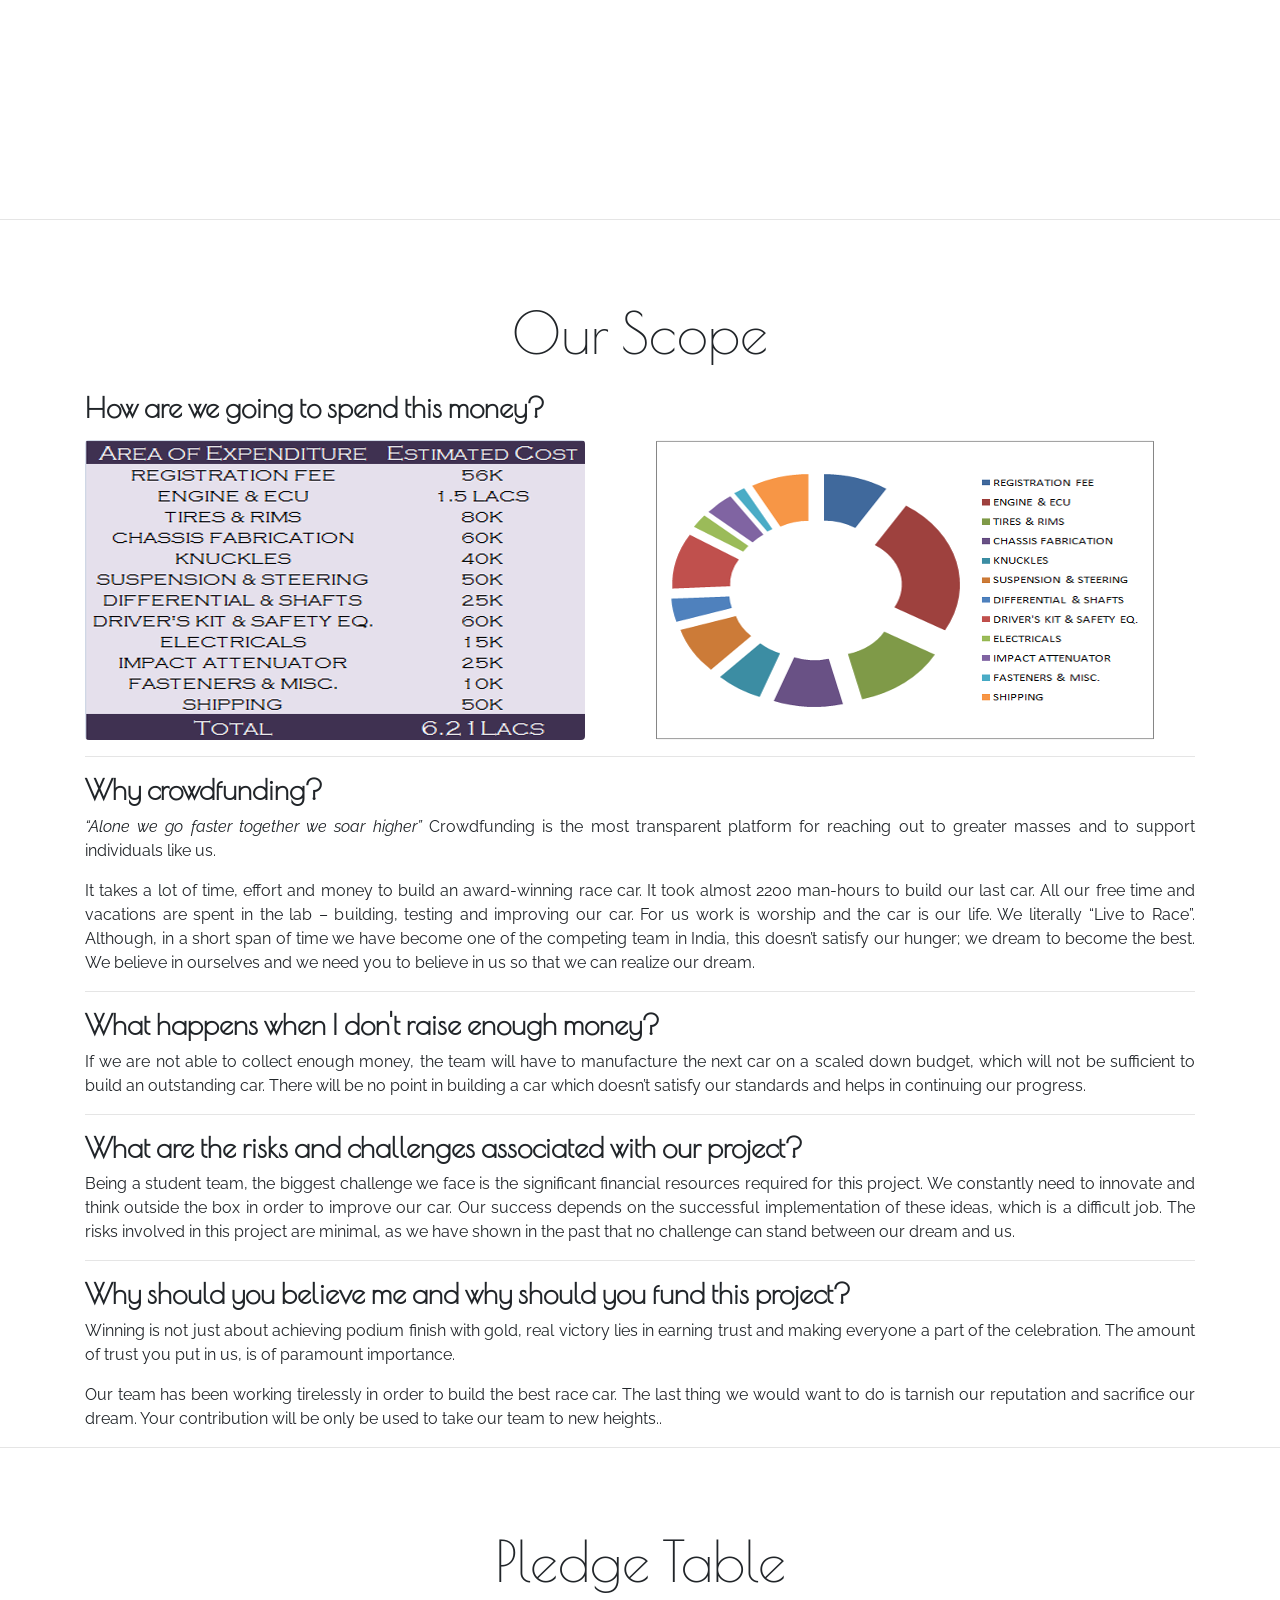
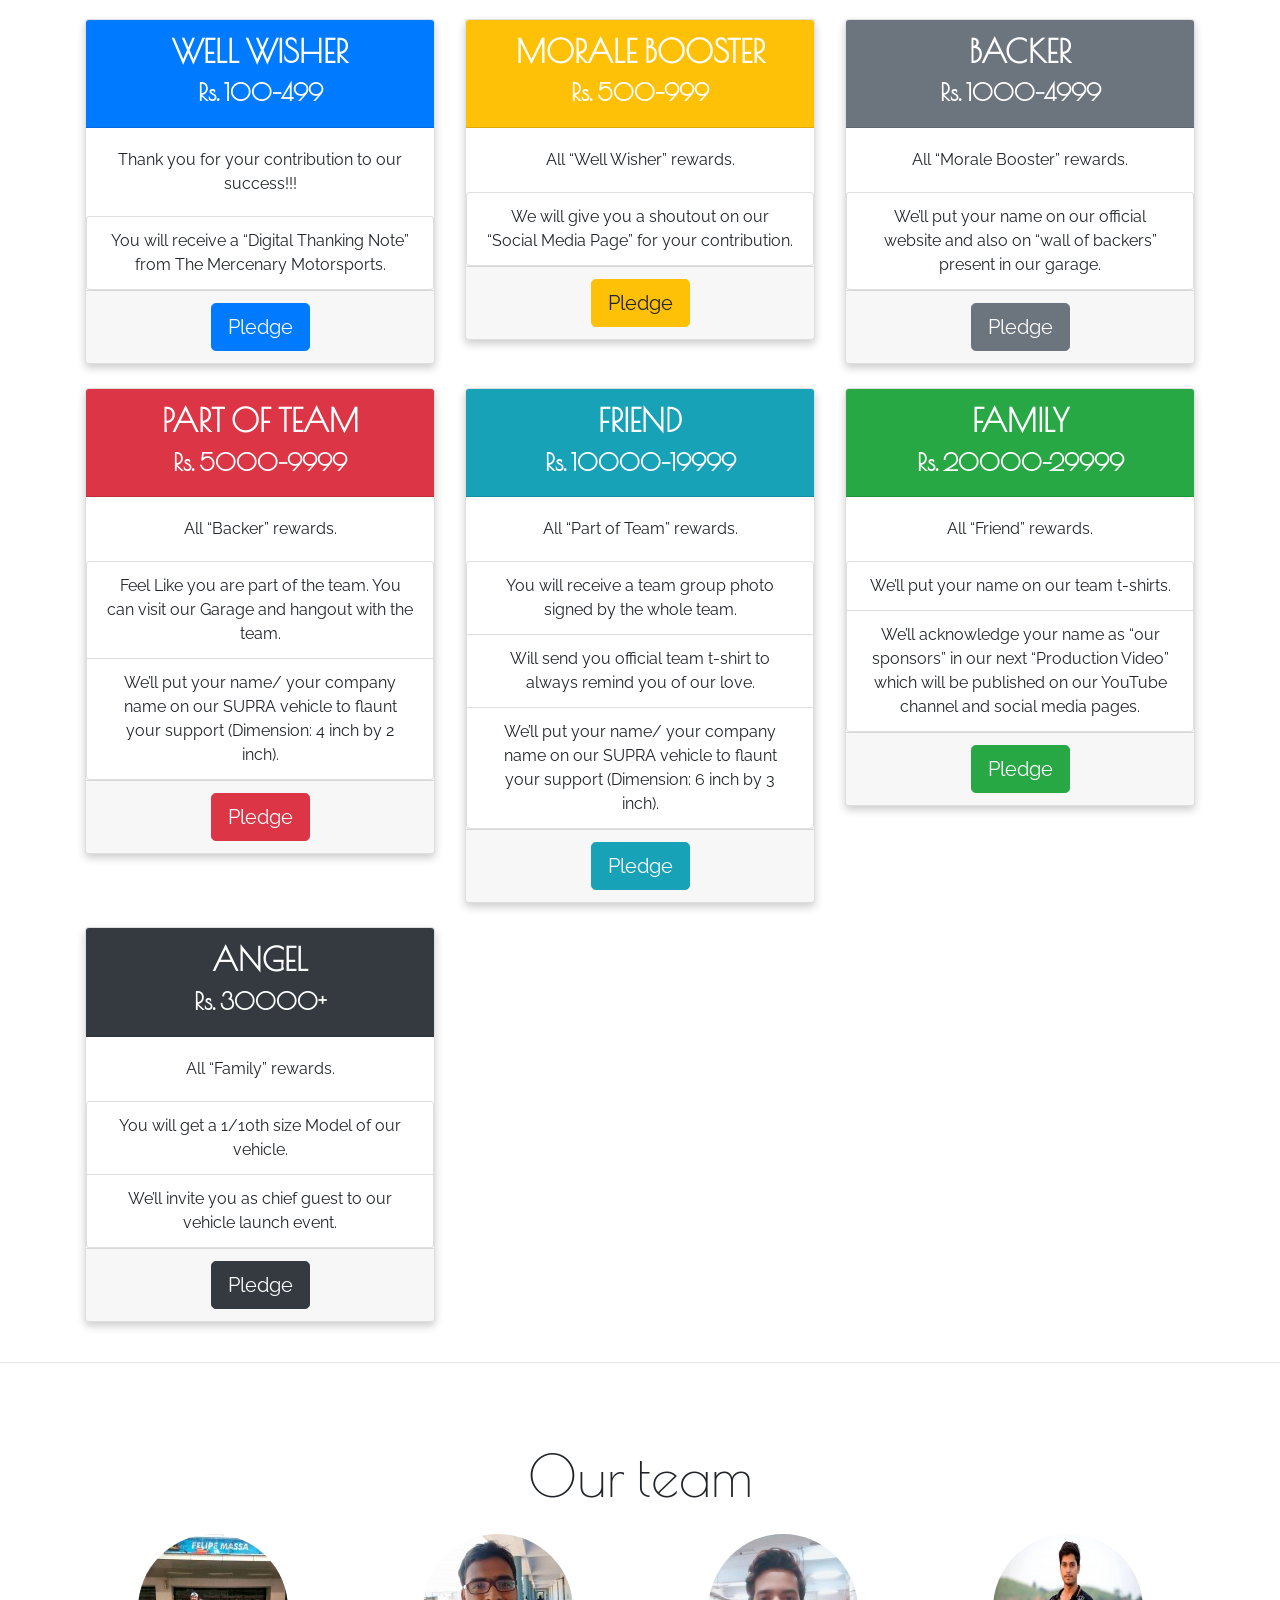
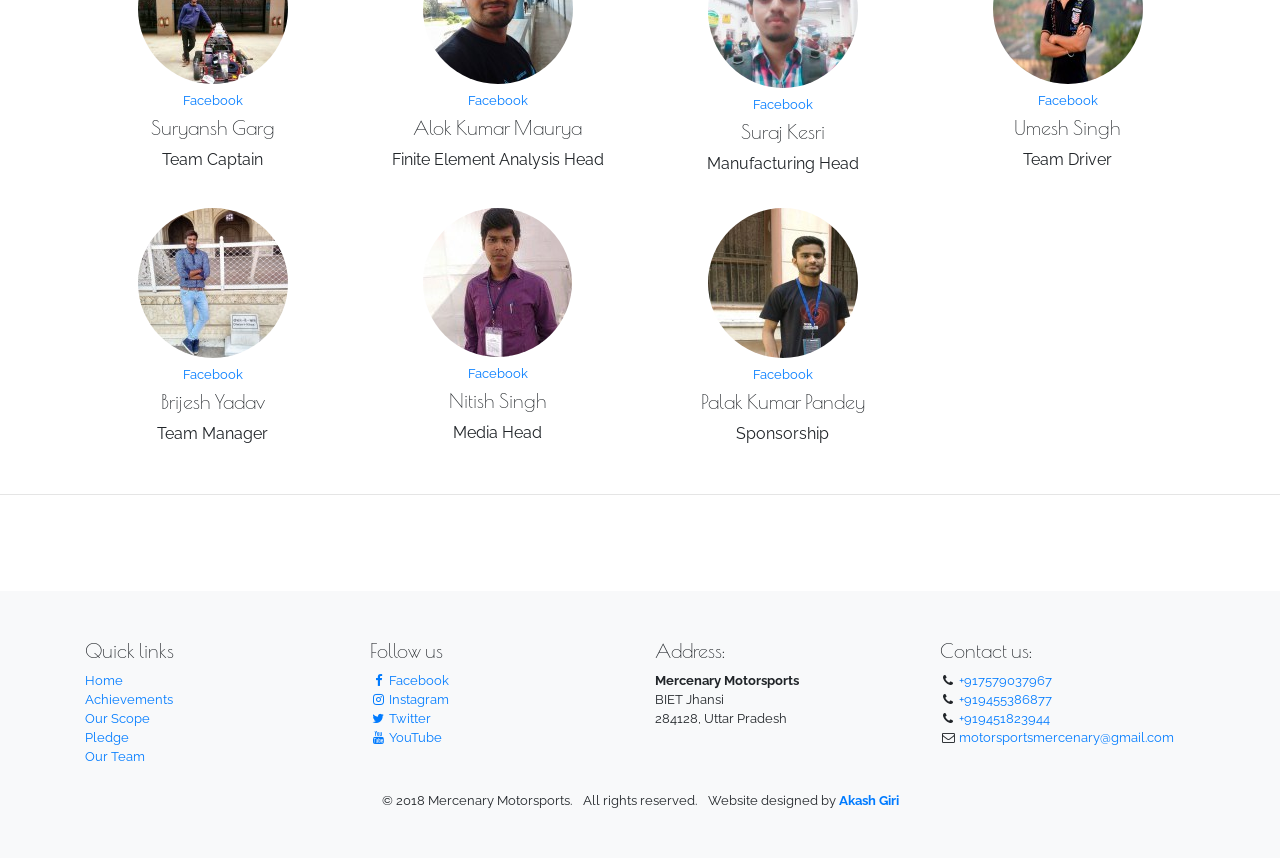
==== commit cb22d767: "Add payment_methods.html" ====
--- a/index.html
+++ b/index.html
@@ -53,7 +53,7 @@
             </li>
           </ul>
 
-          <button type="button" class="btn btn-light">Back Now</button>
+          <button type="button" class="btn btn-light"><a href="#container-pledge">Back Now</a></button>
 
         </div>
       </div>
@@ -70,7 +70,7 @@
           	<h1><b>Rs. 0</b></b><span class="h5"> raised of Rs. 6,21,000 target</span></h1>
           	<h1><b>0</b></b><span class="h5"> backers</span></h1>
           	<h2 id="demo" style="font-weight: bold;"></h2>
-            <button type="button" class="btn btn-lg btn-primary d-block d-sm-inline-block mb-3 mb-sm-0 mr-2">Back Now</button>
+            <button type="button" class="btn btn-lg btn-primary d-block d-sm-inline-block mb-3 mb-sm-0 mr-2"><a href="#container-pledge" class="text-white">Back Now</a></button>
 	        <a href="#container-contact" class="btn btn-lg btn-outline-primary d-block d-sm-inline-block mb-sm-0" >Contact Us</a>
           </div>
         </div>
@@ -441,7 +441,7 @@
     	<div id="disqus_thread"></div>
     </dir>
 
-    <div class="fab"><a href="#" class="text-white"><strong>Pledge</strong></a></div>
+    <div class="fab"><a href="#container-pledge" class="text-white"><strong>Pledge</strong></a></div>
 
 
 
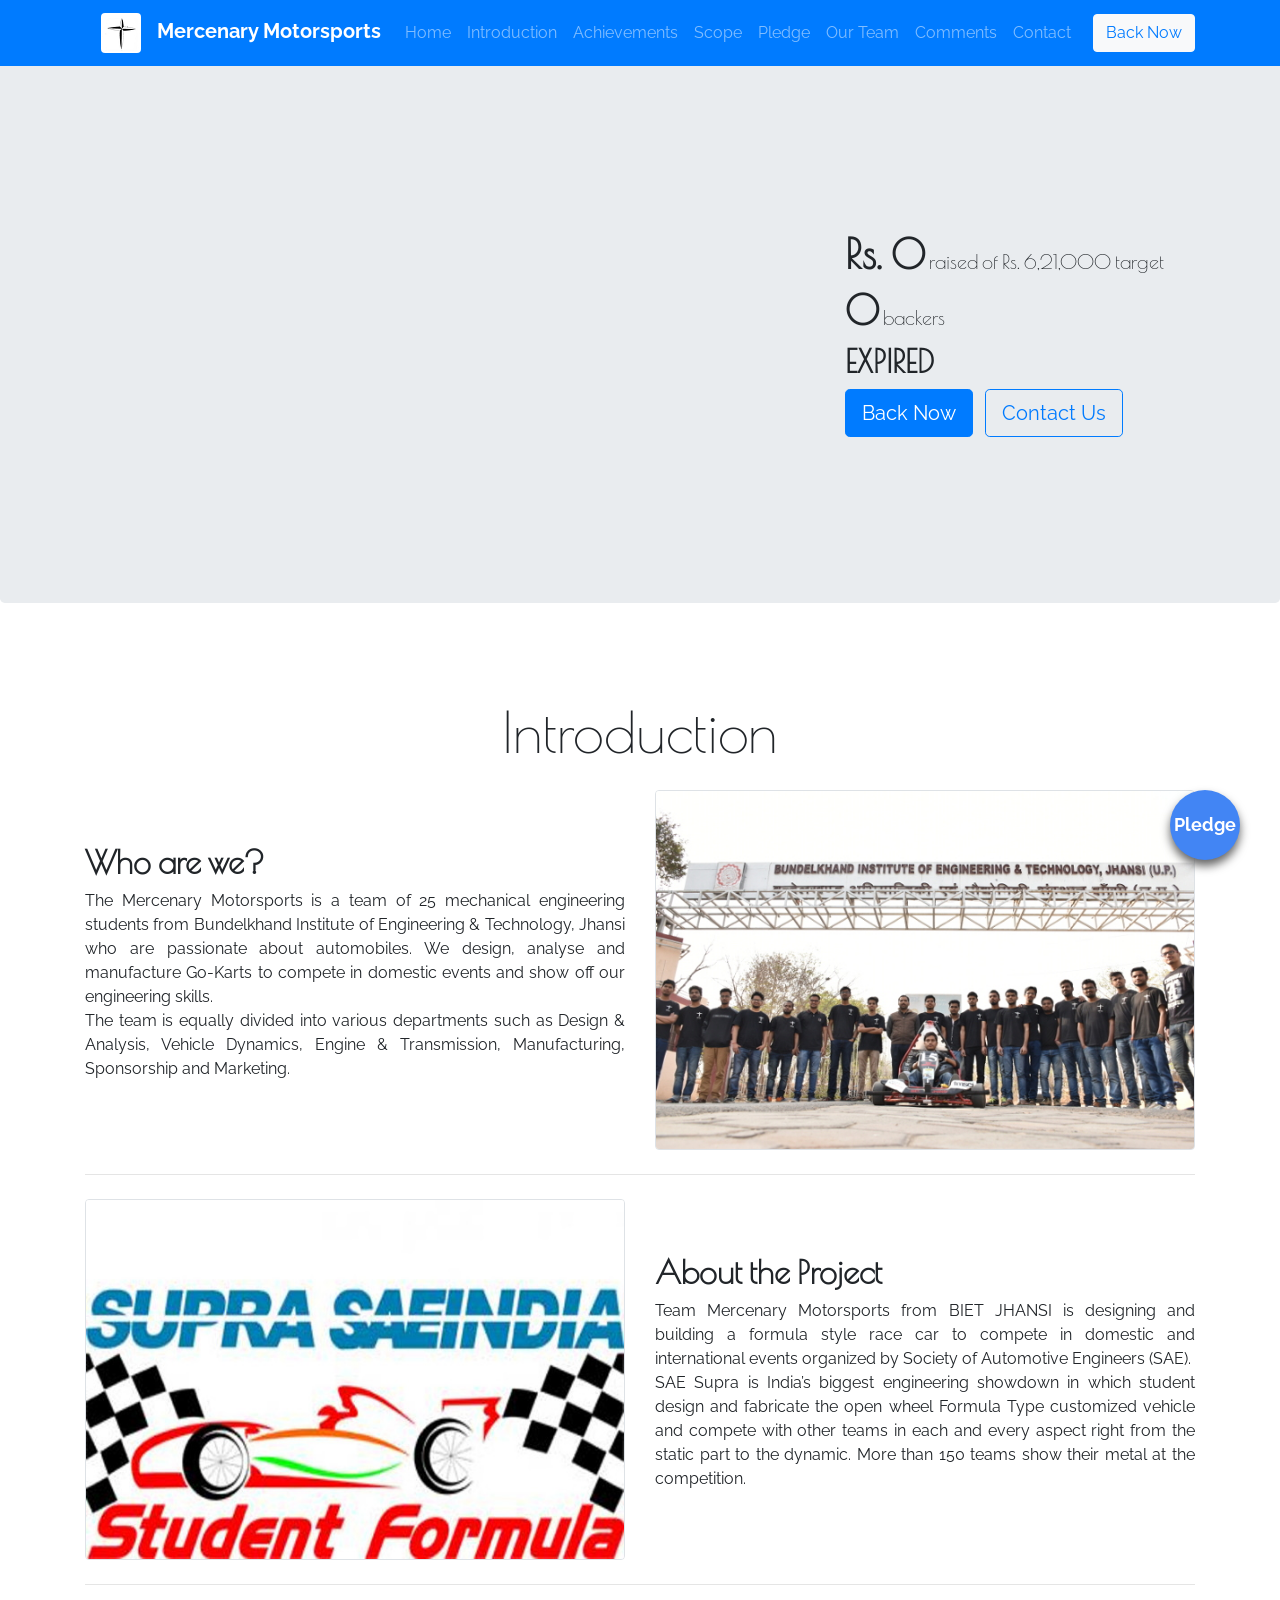
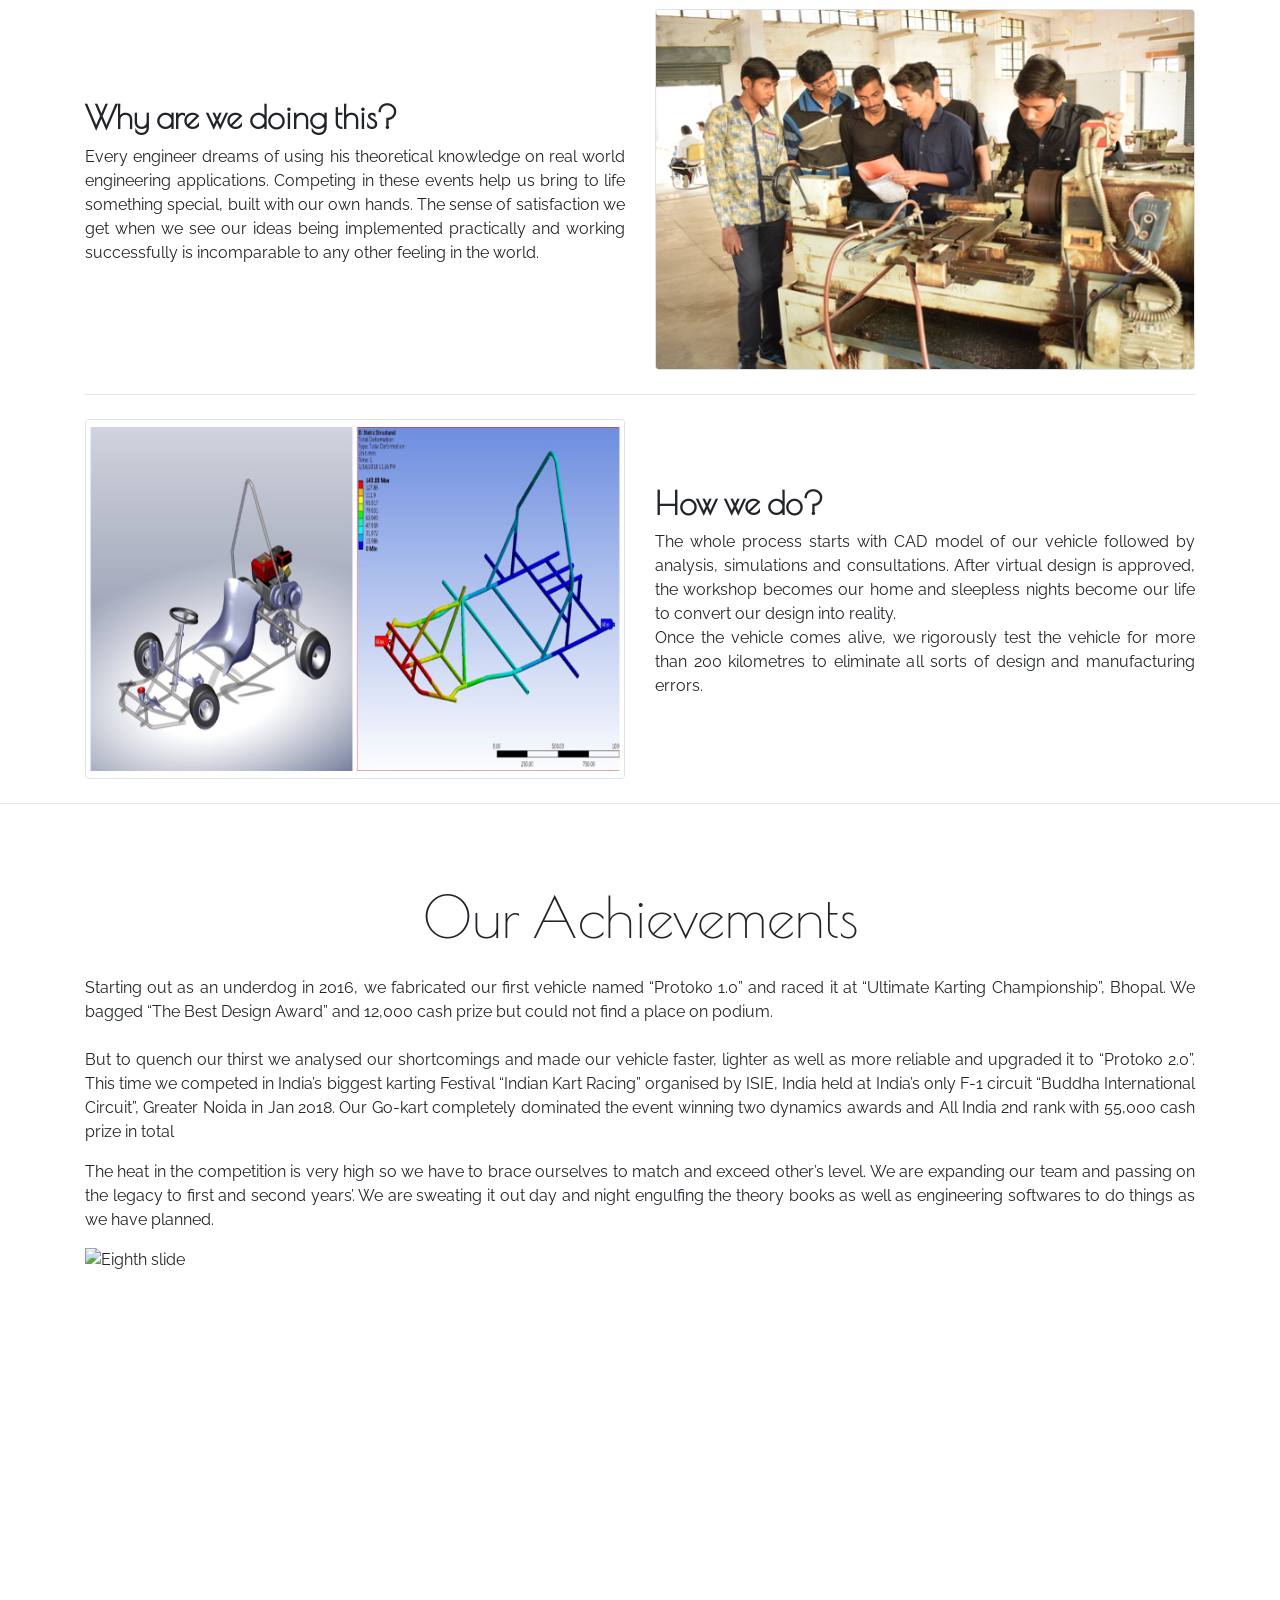
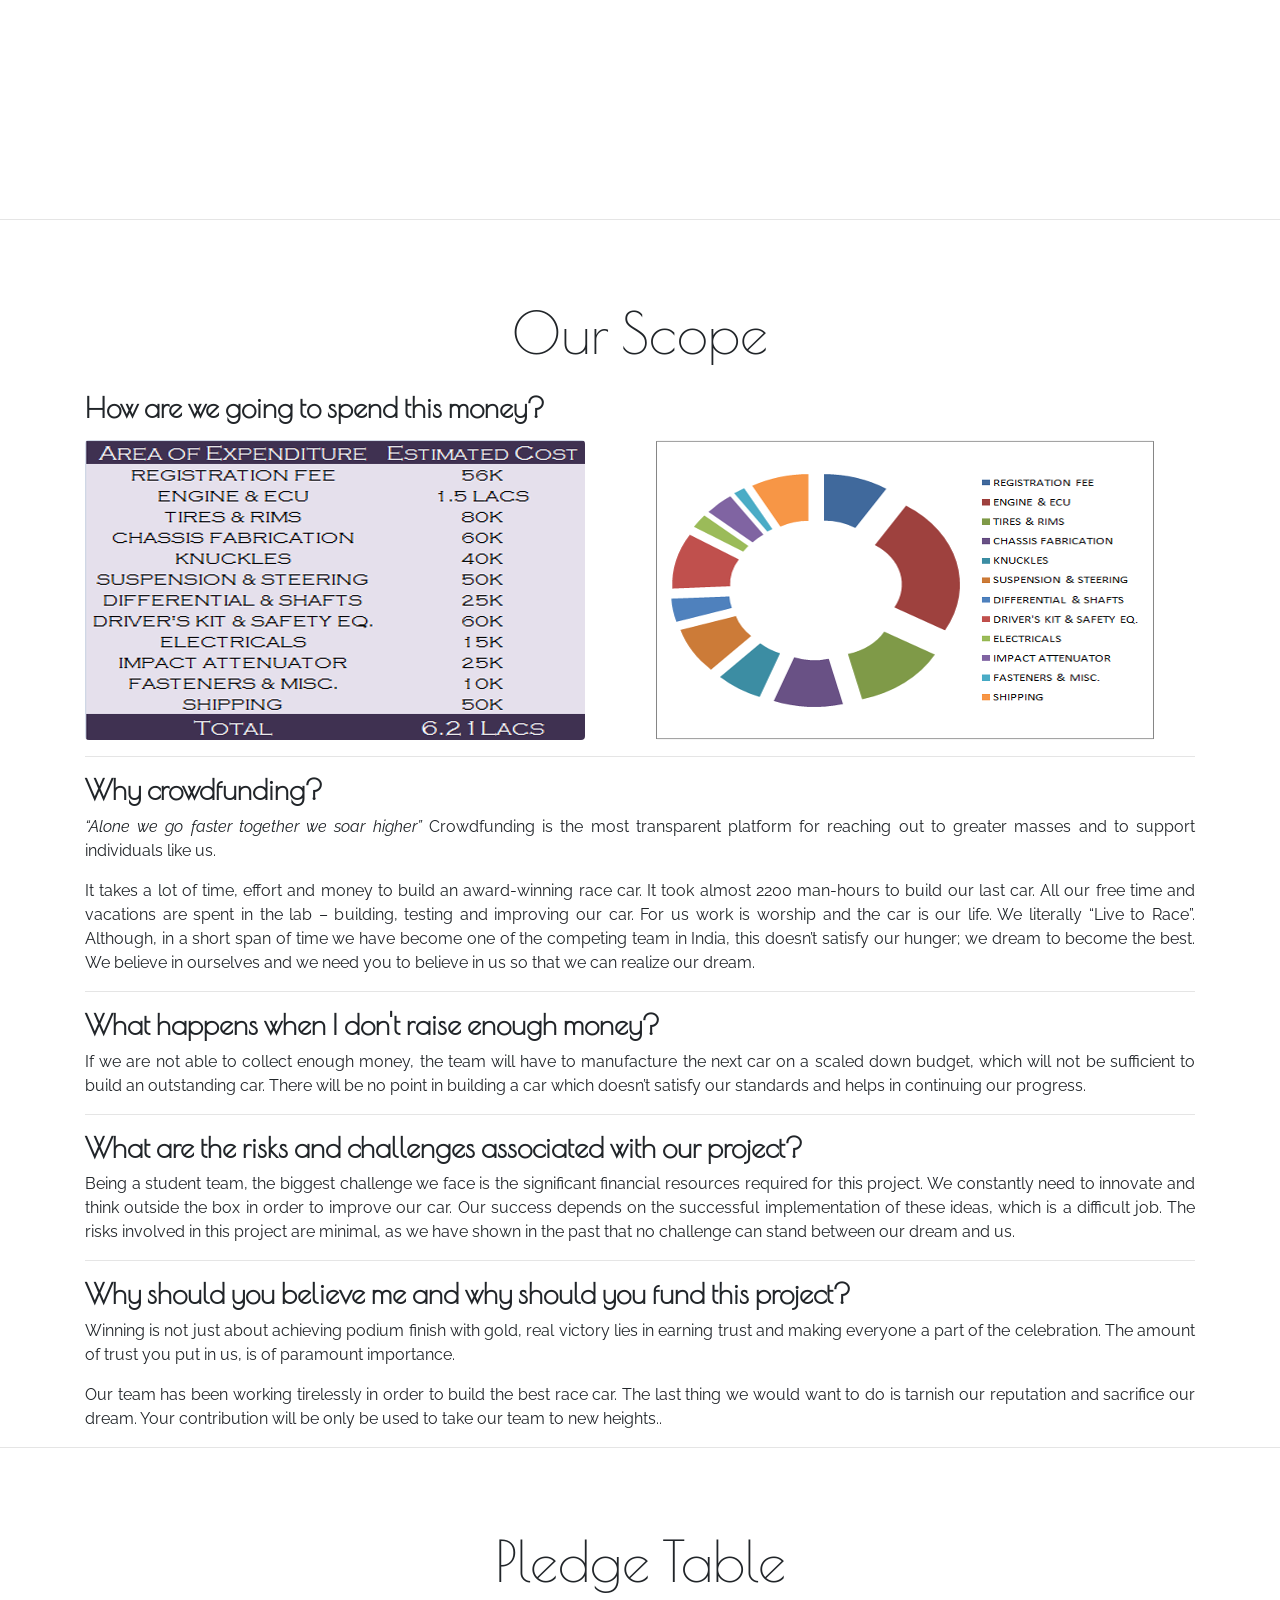
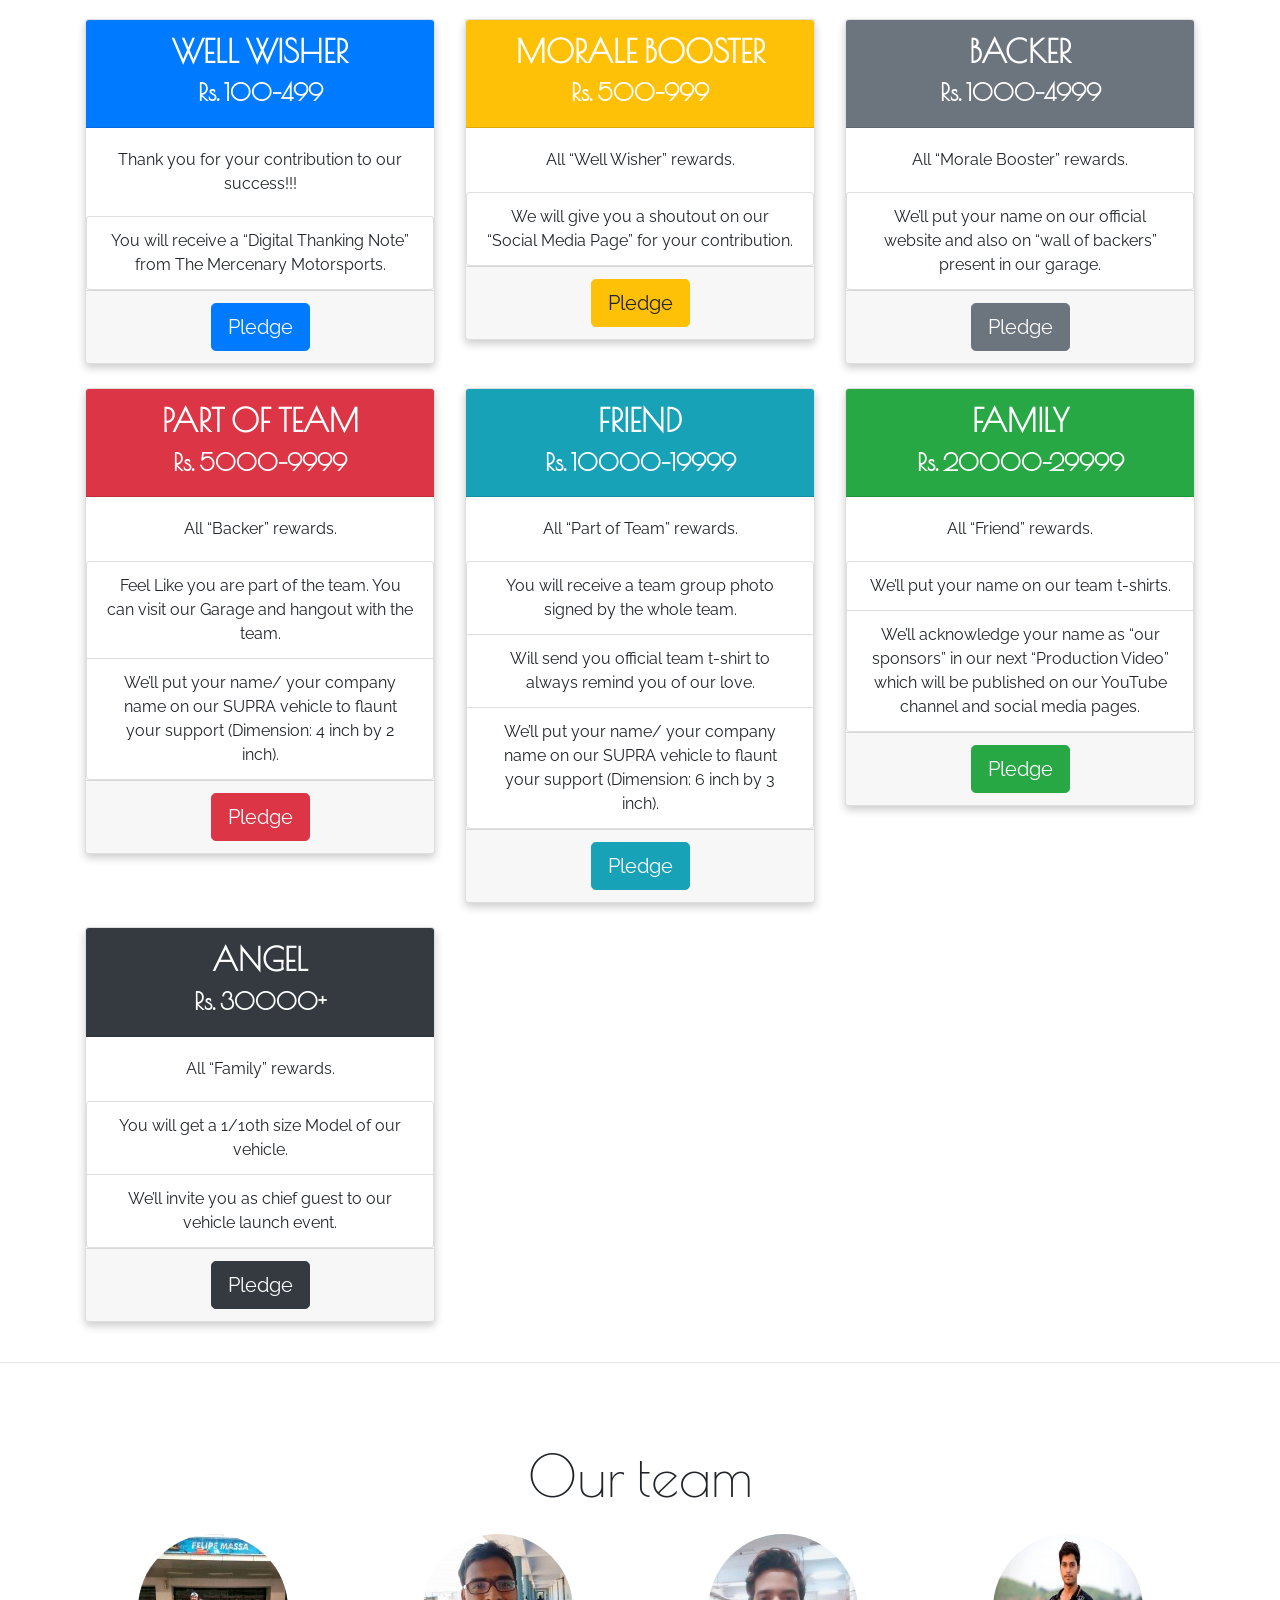
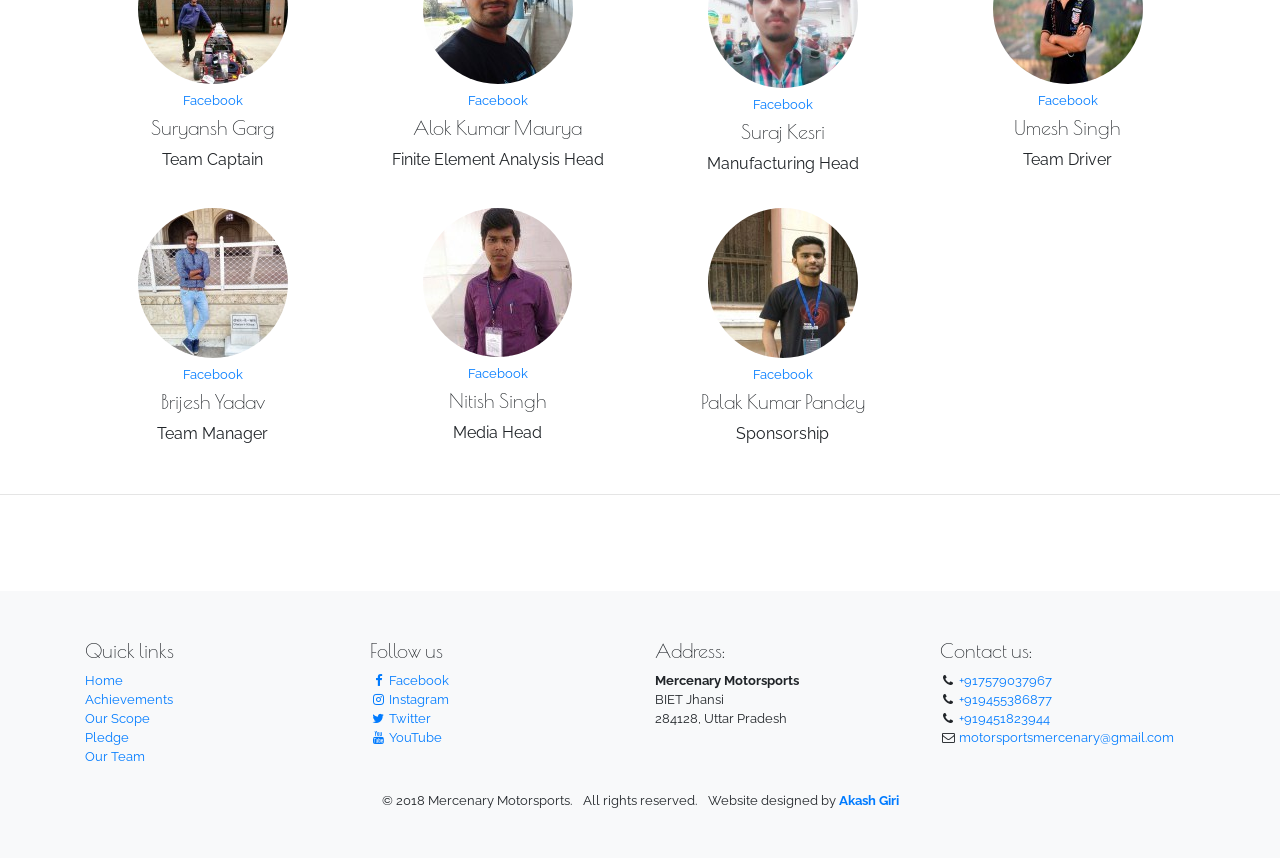
==== commit daf1918d: "Finished project" ====
--- a/index.html
+++ b/index.html
@@ -21,7 +21,7 @@
   <body data-spy="scroll" data-target="#navScrollspy">
     <nav class="navbar navbar-expand-lg navbar-dark bg-primary fixed-top">
       <div class="container" id="navContainer">
-        <a href="#" class="navbar-brand"><b>Mercenary Motorsports</b></a>
+        <a href="#" class="navbar-brand"><img src="img/mercenarylogo.jpg" class="rounded mx-3"><b>Mercenary Motorsports</b></a>
         <button class="navbar-toggler" type="button" data-toggle="collapse" data-target="#navbarCollapse" aria-controls="navbarCollapse" aria-expanded="false" aria-label="Toggle navigation">
           <span class="navbar-toggler-icon"></span>
         </button>
@@ -37,7 +37,7 @@
               <a href="#container-achievements" class="nav-link">Achievements</a>
             </li>
             <li class="nav-item">
-              <a href="#container-scope" class="nav-link">Our Scope</a>
+              <a href="#container-scope" class="nav-link">Scope</a>
             </li>
             <li class="nav-item">
               <a href="#container-pledge" class="nav-link">Pledge</a>
@@ -254,7 +254,7 @@
                
               </ul>
               <div class="card-footer text-center">
-                <a href="#" class="btn btn-primary btn-lg">Pledge</a>
+                <a href="form1.html" class="btn btn-primary btn-lg">Pledge</a>
               </div>
             </div>
           </div>
@@ -272,7 +272,7 @@
                
               </ul>
               <div class="card-footer text-center">
-                <a href="#" class="btn btn-warning btn-lg">Pledge</a>
+                <a href="form2.html" class="btn btn-warning btn-lg">Pledge</a>
               </div>
             </div>
           </div>
@@ -290,7 +290,7 @@
                
               </ul>
               <div class="card-footer text-center">
-                <a href="#" class="btn btn-secondary btn-lg">Pledge</a>
+                <a href="form3.html" class="btn btn-secondary btn-lg">Pledge</a>
               </div>
             </div>
           </div>
@@ -308,7 +308,7 @@
                 <li class="list-group-item">We’ll put your name/ your company name on our SUPRA vehicle to flaunt your support (Dimension: 4 inch by 2 inch).</li>
               </ul>
               <div class="card-footer text-center">
-                <a href="#" class="btn btn-danger btn-lg">Pledge</a>
+                <a href="form4.html" class="btn btn-danger btn-lg">Pledge</a>
               </div>
             </div>
           </div>
@@ -327,7 +327,7 @@
                	<li class="list-group-item">We’ll put your name/ your company name on our SUPRA vehicle to flaunt your support (Dimension: 6 inch by 3 inch).</li>
               </ul>
               <div class="card-footer text-center">
-                <a href="#" class="btn btn-info btn-lg">Pledge</a>
+                <a href="form5.html" class="btn btn-info btn-lg">Pledge</a>
               </div>
             </div>
           </div>
@@ -346,7 +346,7 @@
                
               </ul>
               <div class="card-footer text-center">
-                <a href="#" class="btn btn-success btn-lg">Pledge</a>
+                <a href="form6.html" class="btn btn-success btn-lg">Pledge</a>
               </div>
             </div>
           </div>
@@ -365,7 +365,7 @@
                
               </ul>
               <div class="card-footer text-center">
-                <a href="#" class="btn btn-dark btn-lg">Pledge</a>
+                <a href="form7.html" class="btn btn-dark btn-lg">Pledge</a>
               </div>
             </div>
           </div>
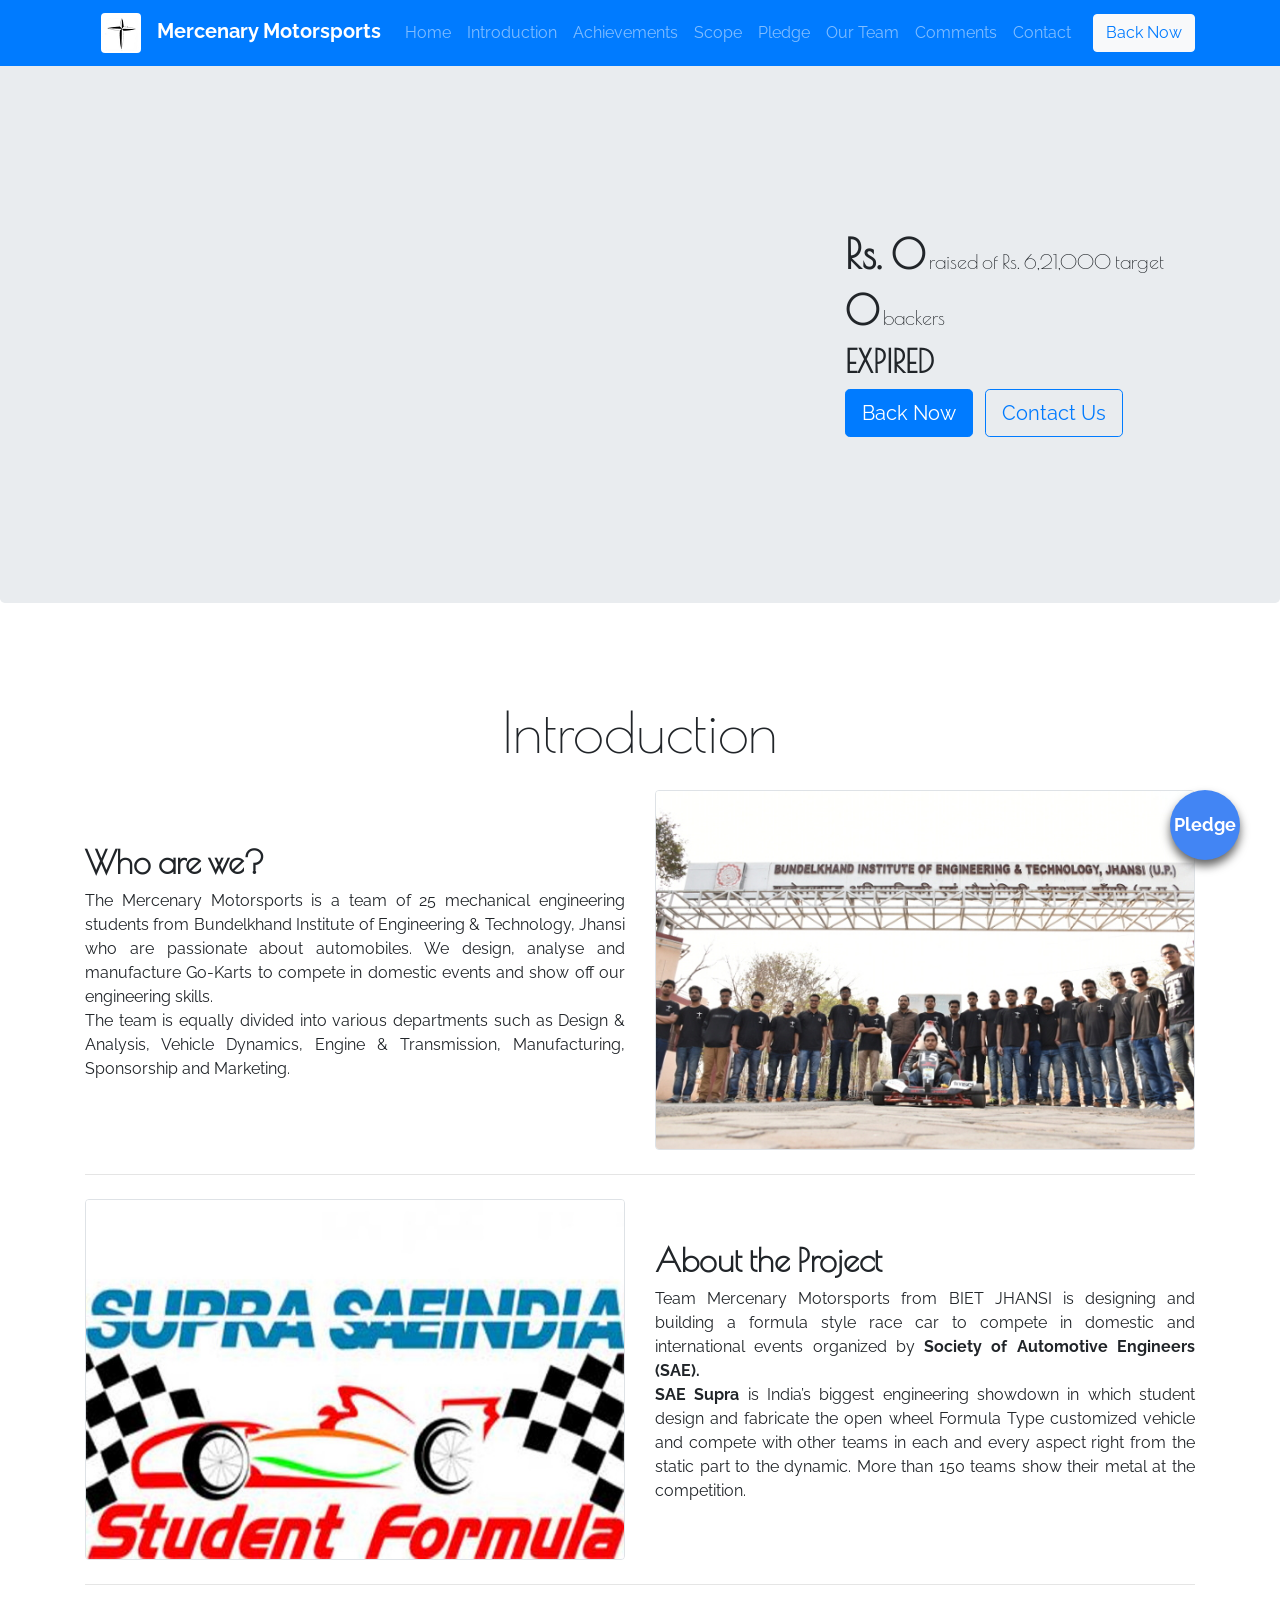
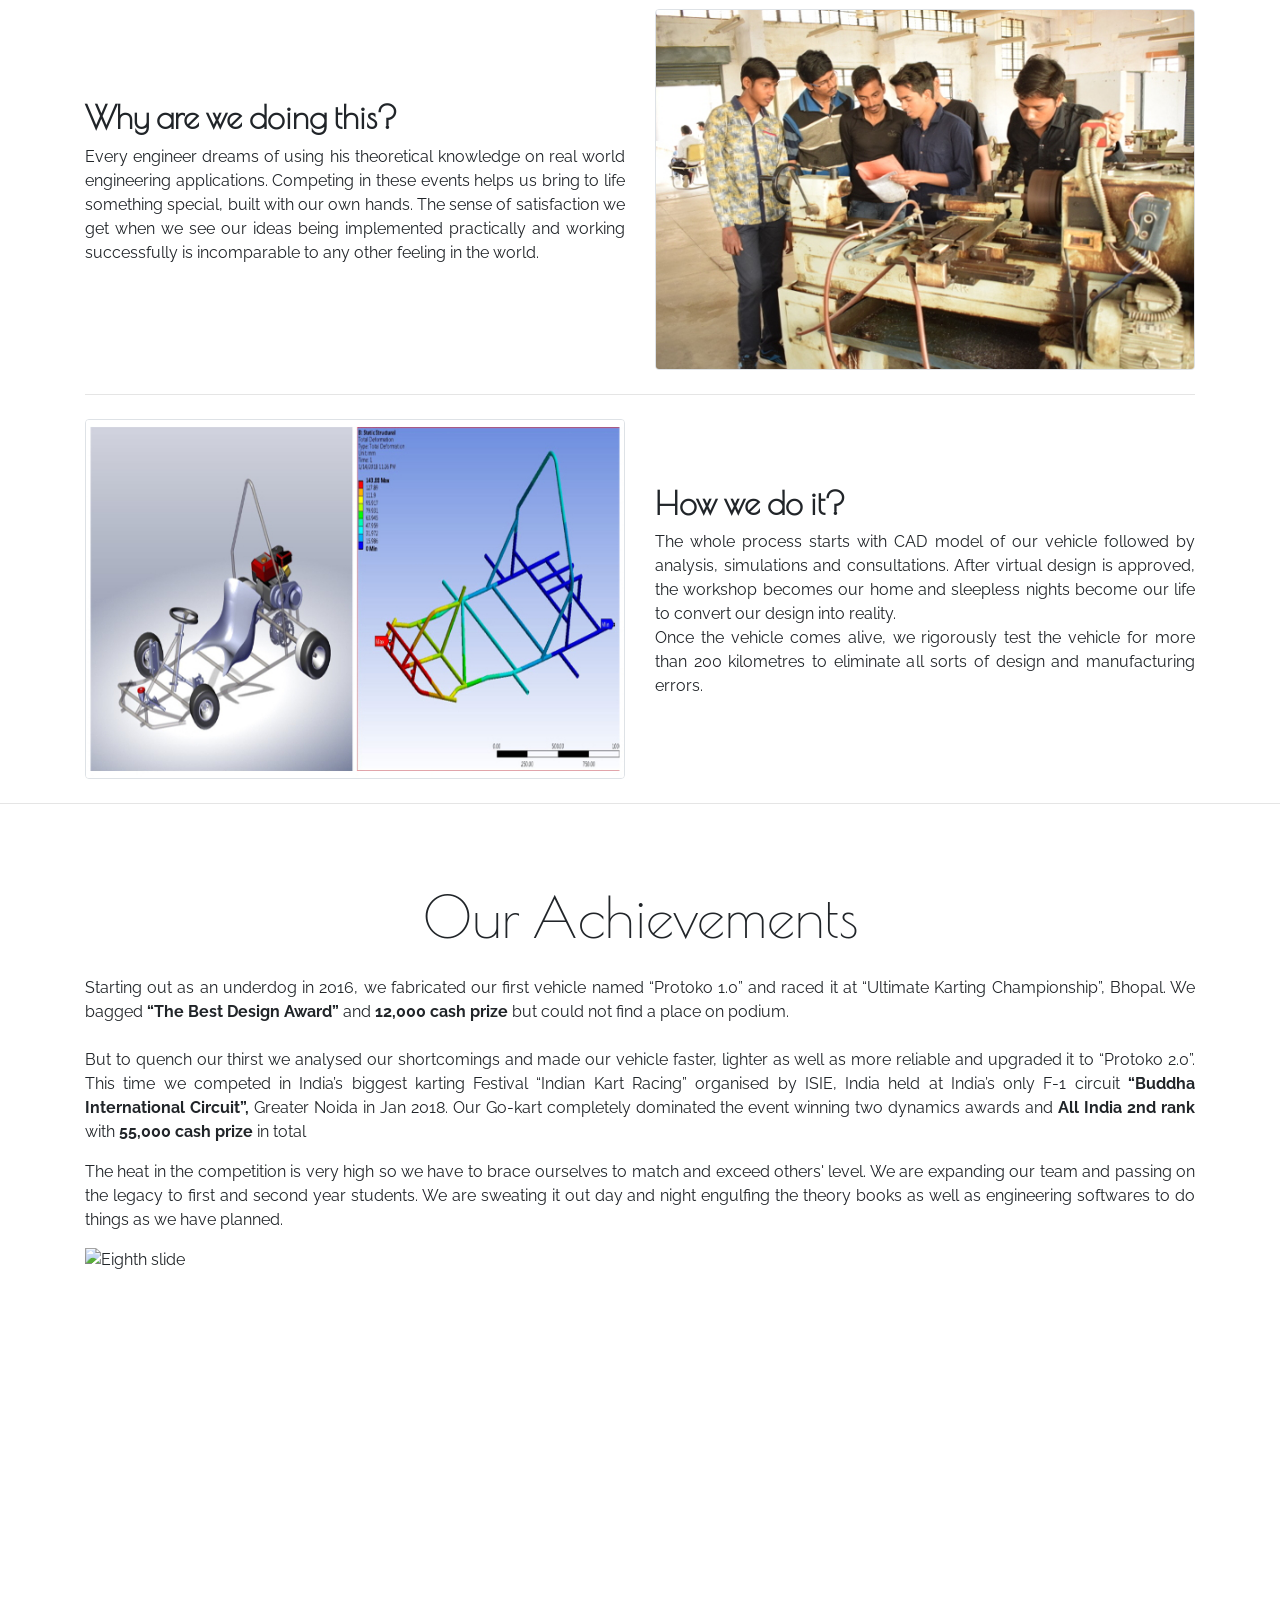
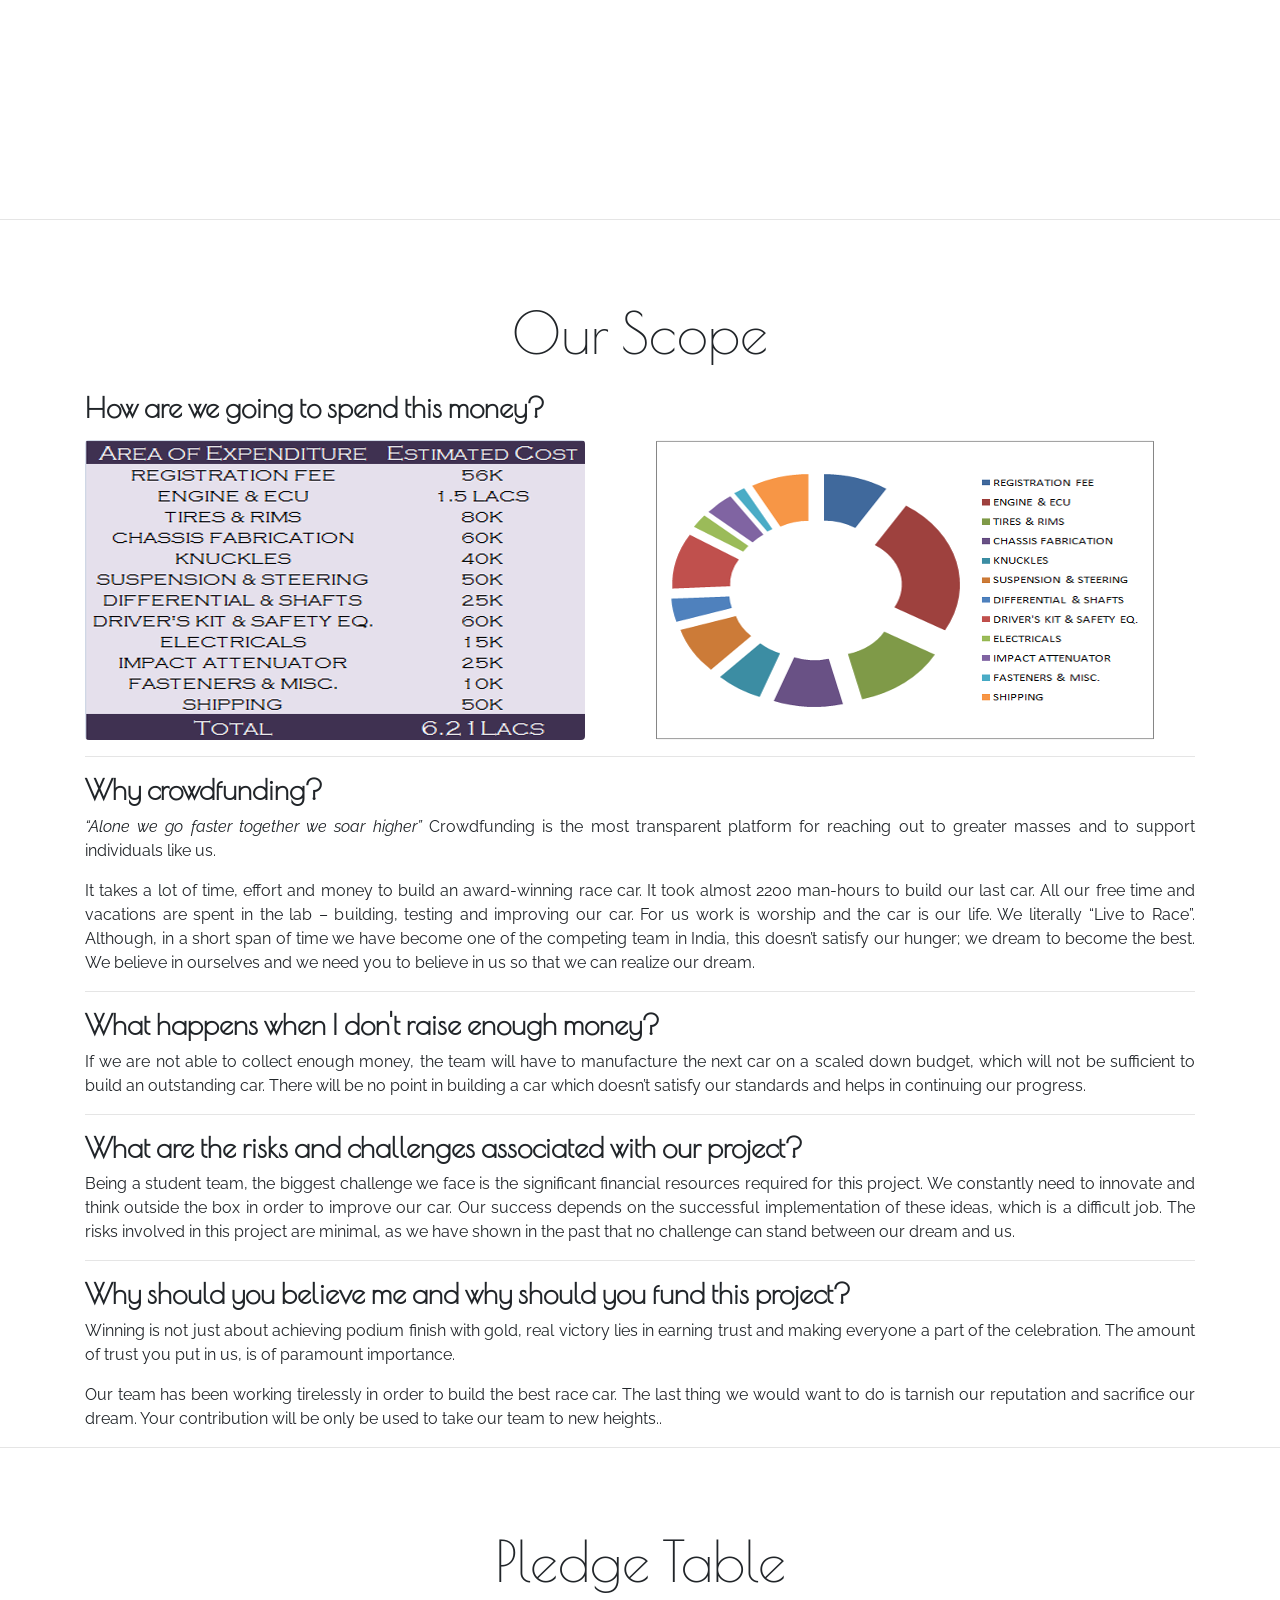
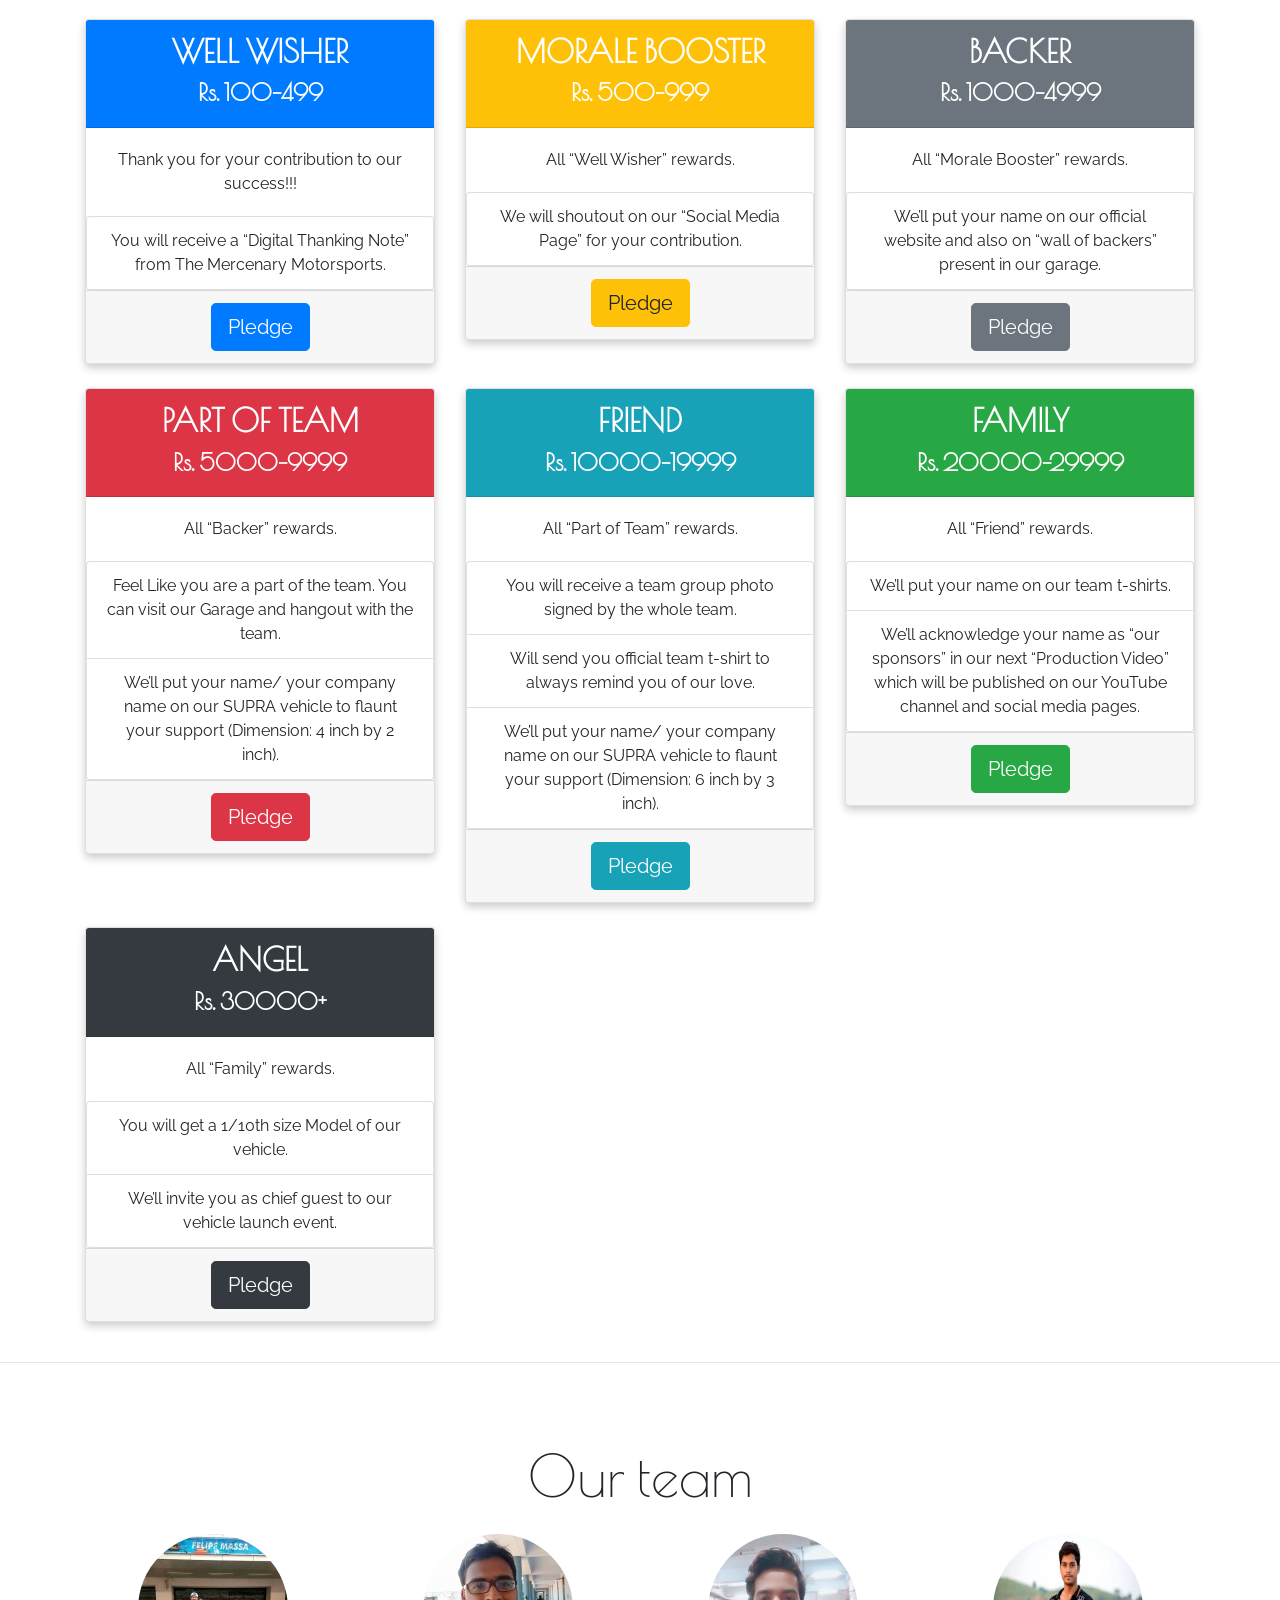
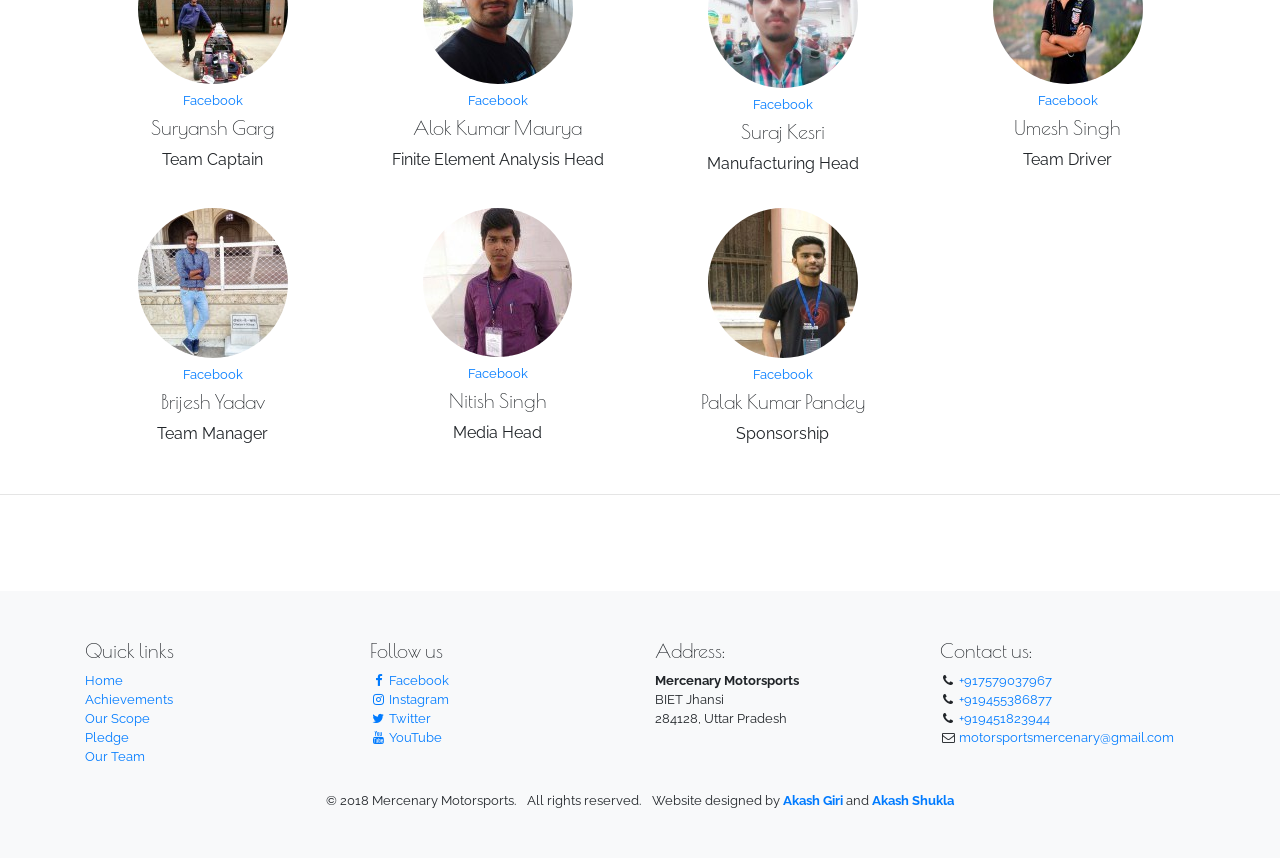
==== commit 2e9ac4ea: "Minor fixes in grammar" ====
--- a/index.html
+++ b/index.html
@@ -96,8 +96,8 @@
         </div>
         <div class="col-12 col-md-6">
         	<h2><b>About the Project</b></h2>
-      		<p>Team Mercenary Motorsports from BIET JHANSI is designing and building a formula style race car to compete in domestic and international events organized by Society of Automotive Engineers (SAE).
-			<br>SAE Supra is India’s biggest engineering showdown in which student design and fabricate the open wheel Formula Type customized vehicle and compete with other teams in each and every aspect right from the static part to the dynamic. More than 150 teams show their metal at the competition.</p>
+      		<p>Team Mercenary Motorsports from BIET JHANSI is designing and building a formula style race car to compete in domestic and international events organized by <strong>Society of Automotive Engineers (SAE).</strong>
+			<br><strong> SAE Supra</strong> is India’s biggest engineering showdown in which student design and fabricate the open wheel Formula Type customized vehicle and compete with other teams in each and every aspect right from the static part to the dynamic. More than 150 teams show their metal at the competition.</p>
 
         </div>
       </div>
@@ -108,7 +108,7 @@
         </div>
         <div class="col-12 col-md-6">
         	<h2><b>Why are we doing this?</b></h2>
-      		<p>Every engineer dreams of using his theoretical knowledge on real world engineering applications. Competing in these events help us bring to life something special, built with our own hands. The sense of satisfaction we get when we see our ideas being implemented practically and working successfully is incomparable to any other feeling in the world.</p>
+      		<p>Every engineer dreams of using his theoretical knowledge on real world engineering applications. Competing in these events helps us bring to life something special, built with our own hands. The sense of satisfaction we get when we see our ideas being implemented practically and working successfully is incomparable to any other feeling in the world.</p>
 
         </div>
       </div>
@@ -118,7 +118,7 @@
           <img src="img/a4.jpg" class="img-fluid rounded border">
         </div>
         <div class="col-12 col-md-6">
-        	<h2><b>How we do?</b></h2>
+        	<h2><b>How we do it?</b></h2>
       		<p>The whole process starts with CAD model of our vehicle followed by analysis, simulations and consultations. After virtual design is approved, the workshop becomes our home and sleepless nights become our life to convert our design into reality.<br>
 			Once the vehicle comes alive, we rigorously test the vehicle for more than 200 kilometres to eliminate all sorts of design and manufacturing errors. </p>
 
@@ -130,10 +130,10 @@
 
     <div class="container" id="container-achievements">
     	<h2 class="display-4 text-center mb-4">Our Achievements</h2>
-    	<p class=" mb-4">Starting out as an underdog in 2016, we fabricated our first vehicle named “Protoko 1.0” and raced it at “Ultimate Karting Championship”, Bhopal. We bagged “The Best Design Award” and 12,000 cash prize but could not find a place on podium. <br>
+    	<p class=" mb-4">Starting out as an underdog in 2016, we fabricated our first vehicle named “Protoko 1.0” and raced it at “Ultimate Karting Championship”, Bhopal. We bagged <strong>“The Best Design Award”</strong> and <strong>12,000 cash prize</strong> but could not find a place on podium. <br>
     	<p>
-		But to quench our thirst we analysed our shortcomings and made our vehicle faster, lighter as well as more reliable and upgraded it to “Protoko 2.0”. This time we competed in India’s biggest karting Festival “Indian Kart Racing” organised by ISIE, India held at India’s only F-1 circuit “Buddha International Circuit”, Greater Noida in Jan 2018. Our Go-kart completely dominated the event winning two dynamics awards and All India 2nd rank with 55,000 cash prize in total</p>
-		The heat in the competition is very high so we have to brace ourselves to match and exceed other’s level. We are expanding our team and passing on the legacy to first and second years’. We are sweating it out day and night engulfing the theory books as well as engineering softwares to do things as we have planned. </p>
+		But to quench our thirst we analysed our shortcomings and made our vehicle faster, lighter as well as more reliable and upgraded it to “Protoko 2.0”. This time we competed in India’s biggest karting Festival “Indian Kart Racing” organised by ISIE, India held at India’s only F-1 circuit <strong>“Buddha International Circuit”,</strong> Greater Noida in Jan 2018. Our Go-kart completely dominated the event winning two dynamics awards and <strong>All India 2nd rank</strong> with <strong>55,000 cash prize</strong> in total</p>
+		The heat in the competition is very high so we have to brace ourselves to match and exceed others' level. We are expanding our team and passing on the legacy to first and second year students. We are sweating it out day and night engulfing the theory books as well as engineering softwares to do things as we have planned. </p>
 
     	<div id="carouselControls" class="carousel slide" data-ride="carousel">
 
@@ -268,7 +268,7 @@
                 <p class="card-text">All “Well Wisher” rewards.</p>
               </div>
               <ul class="list-group">
-                <li class="list-group-item">We will give you a shoutout on our “Social Media Page” for your contribution.</li>
+                <li class="list-group-item">We will shoutout on our “Social Media Page” for your contribution.</li>
                
               </ul>
               <div class="card-footer text-center">
@@ -304,7 +304,7 @@
                 <p class="card-text">All “Backer” rewards.</p>
               </div>
               <ul class="list-group">
-                <li class="list-group-item">Feel Like you are part of the team. You can visit our Garage and hangout with the team.</li>
+                <li class="list-group-item">Feel Like you are a part of the team. You can visit our Garage and hangout with the team.</li>
                 <li class="list-group-item">We’ll put your name/ your company name on our SUPRA vehicle to flaunt your support (Dimension: 4 inch by 2 inch).</li>
               </ul>
               <div class="card-footer text-center">
@@ -488,7 +488,7 @@
         <ul class="list-inline mt-2 mb-0 text-center">
           <li class="list-inline-item">&copy; 2018 Mercenary Motorsports.</li>
           <li class="list-inline-item">All rights reserved.</li>
-          <li class="list-inline-item">Website designed by <a href="https://akashgiricse.github.io/" target="_blank"><b>Akash Giri</b></a></li>
+          <li class="list-inline-item">Website designed by <a href="https://akashgiricse.github.io/" target="_blank"><b>Akash Giri</b></a> and <a href="https://github.com/captainshukla" target="_blank"><b>Akash Shukla</b></a></li>
         </ul>
       </div>
     </footer>
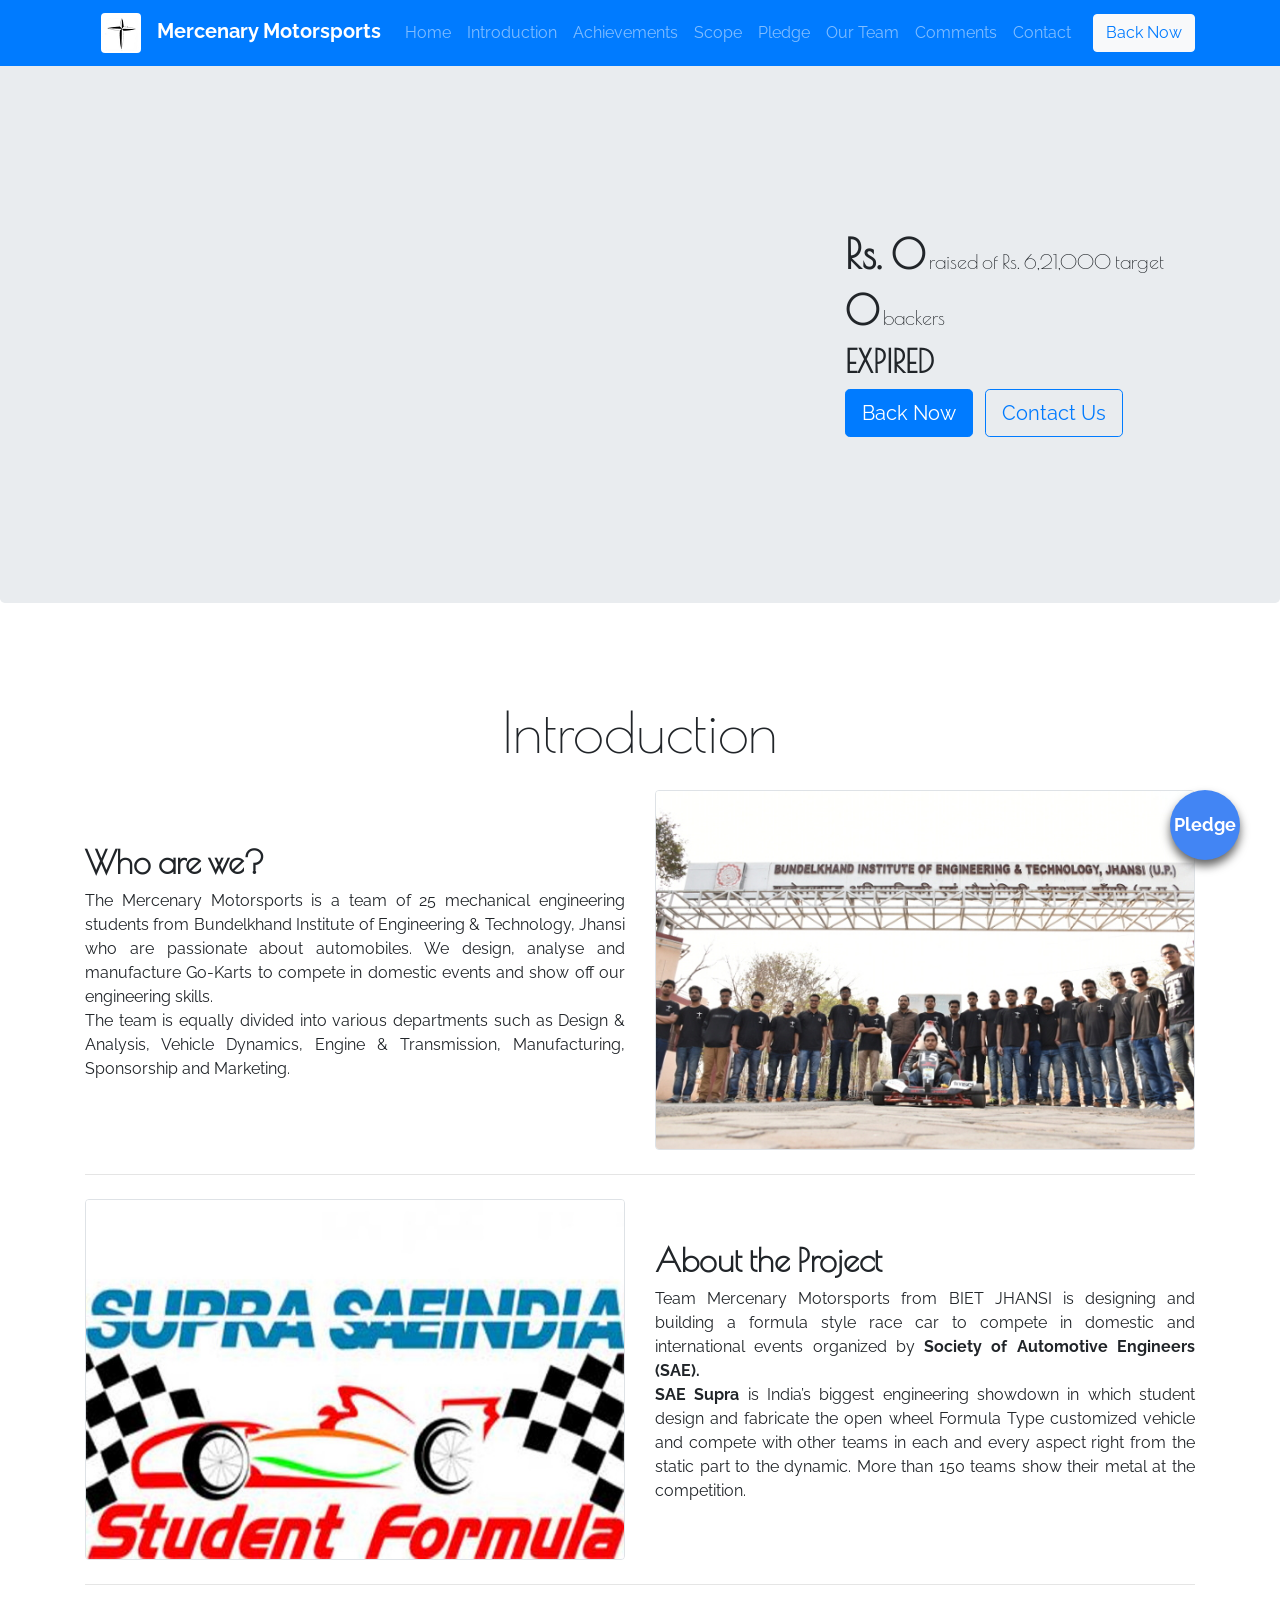
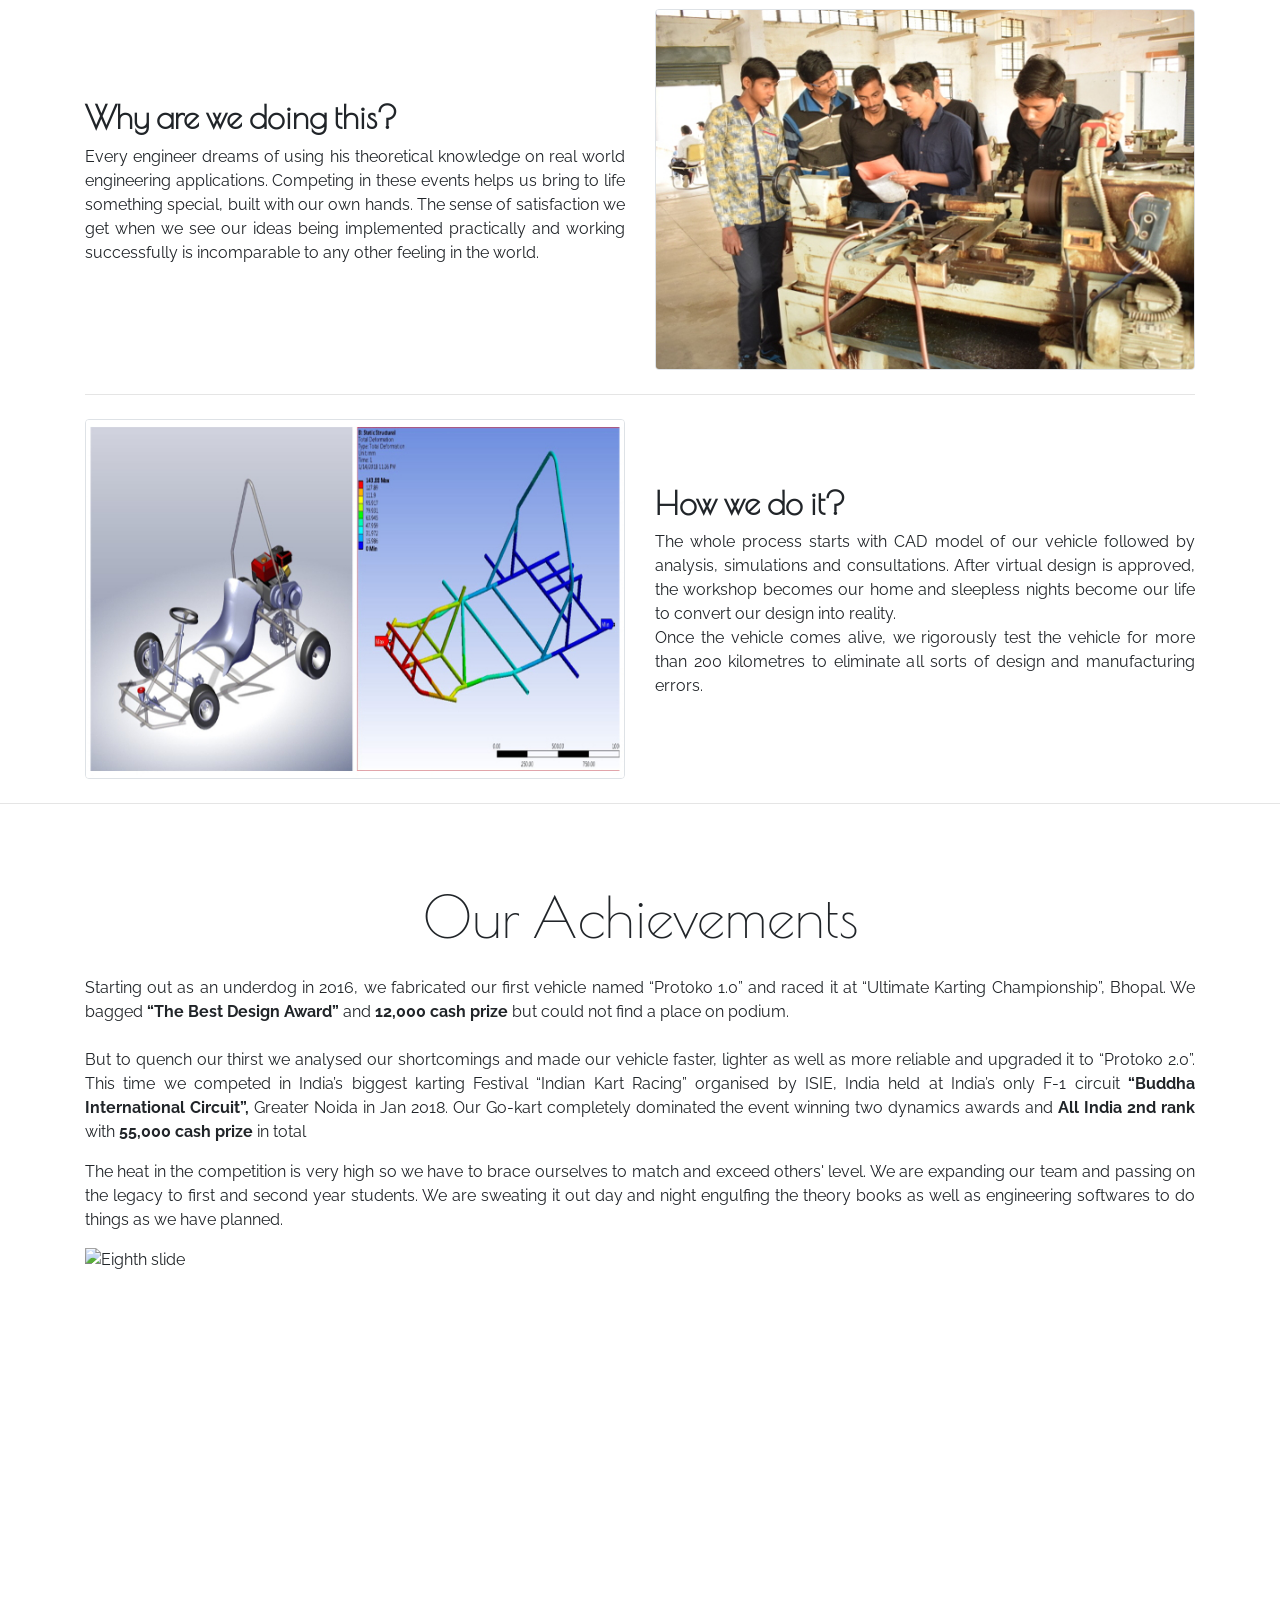
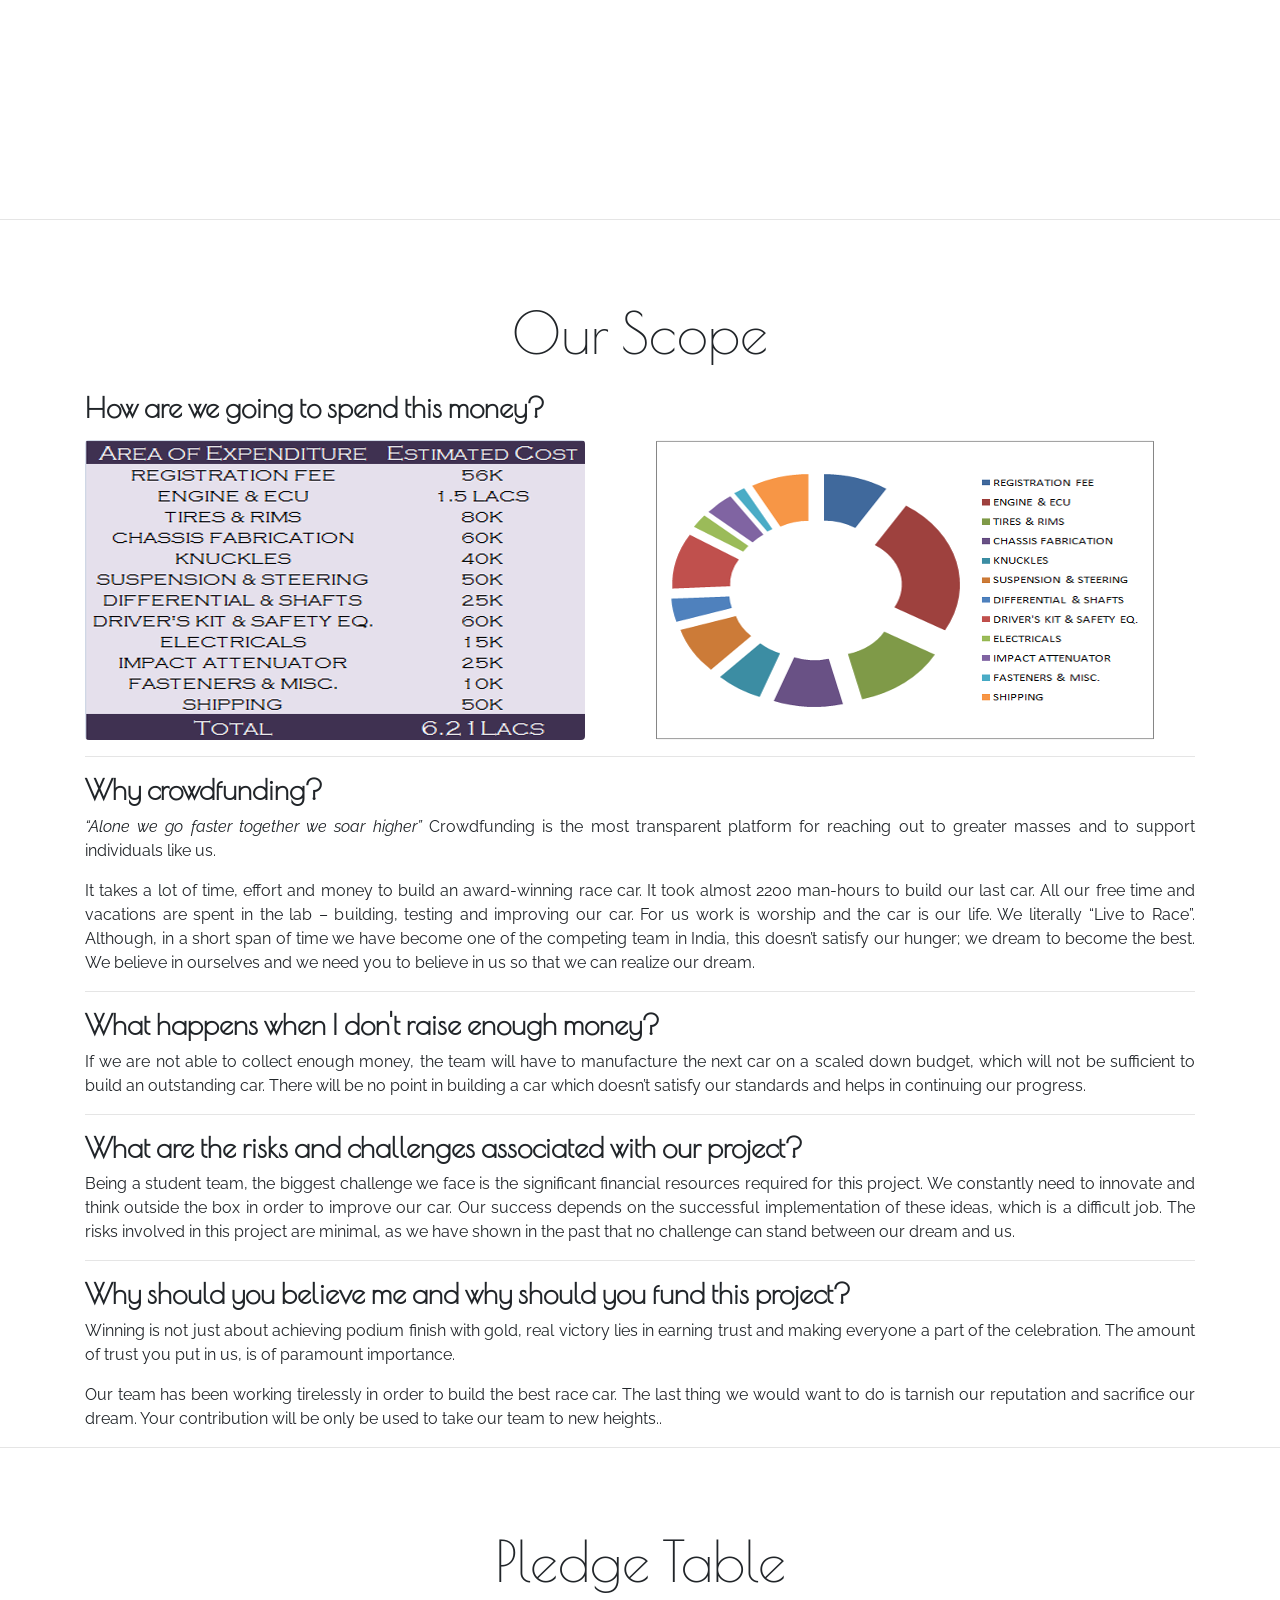
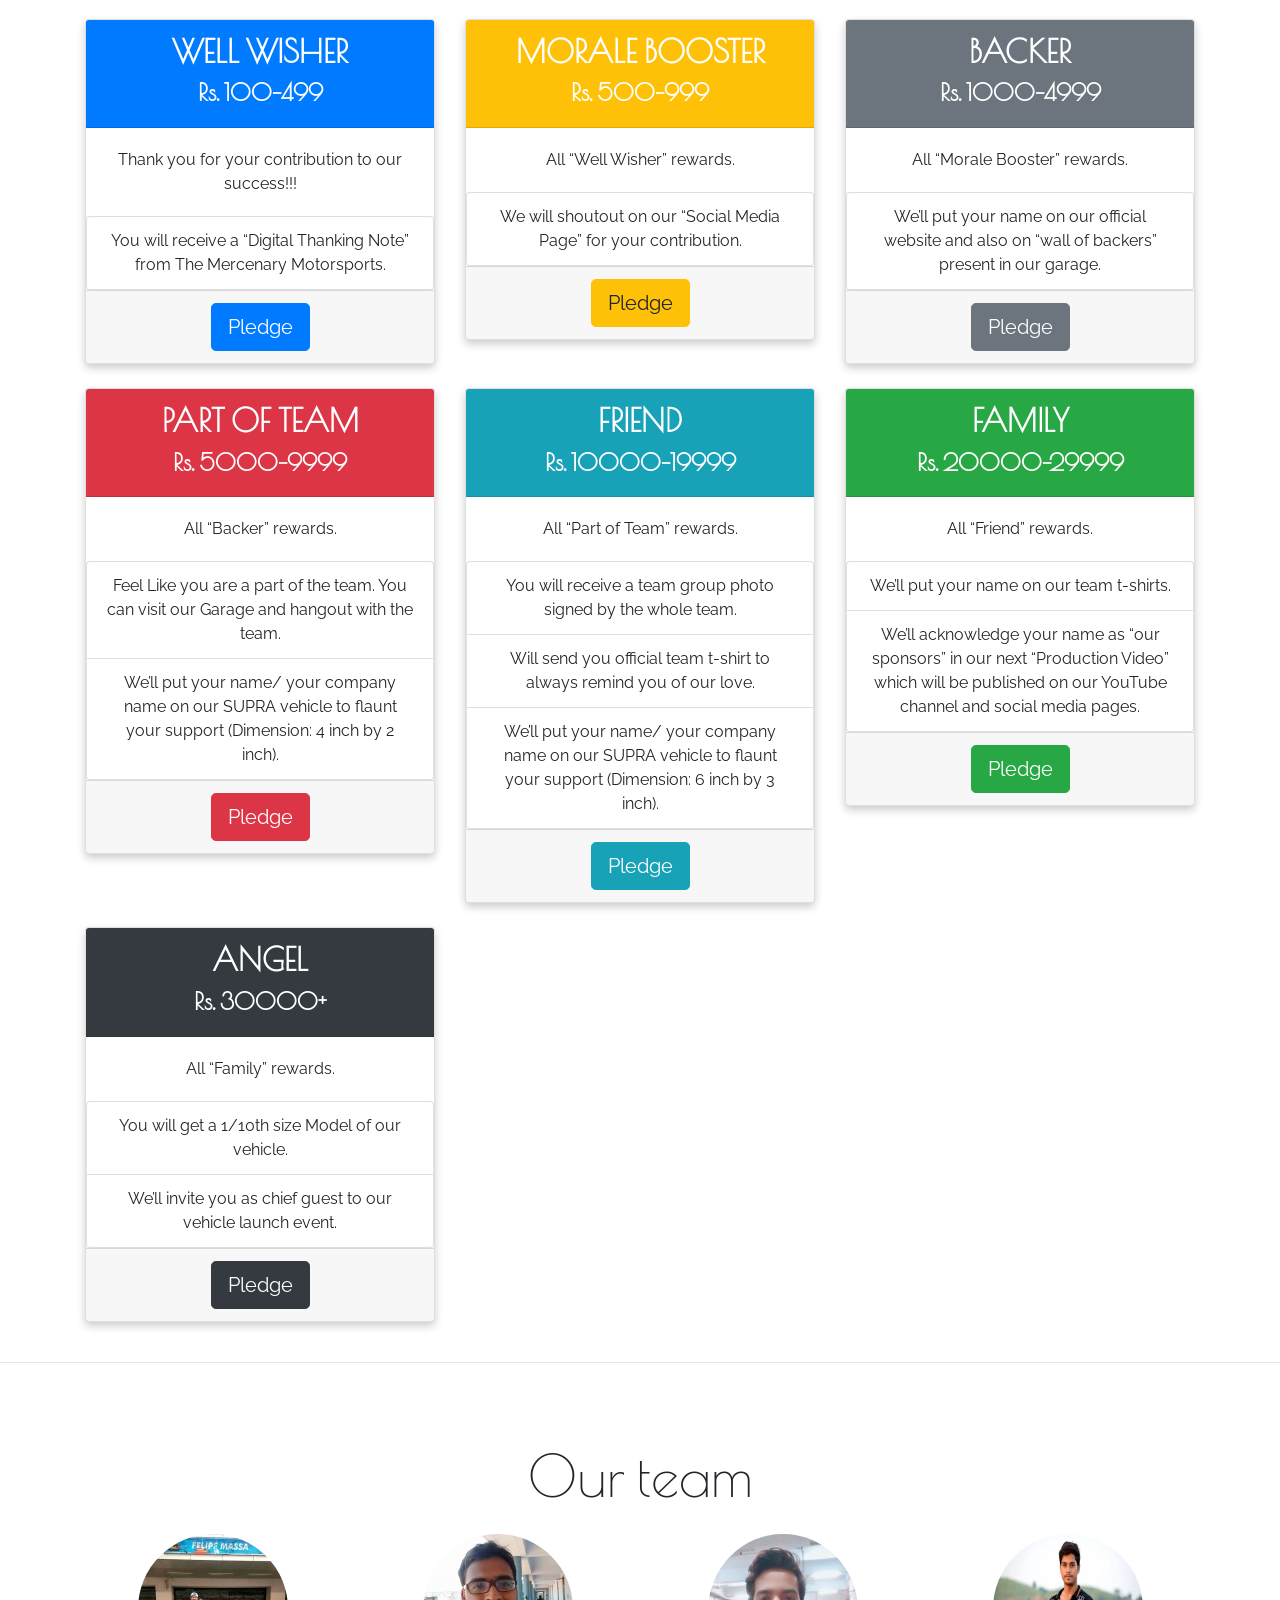
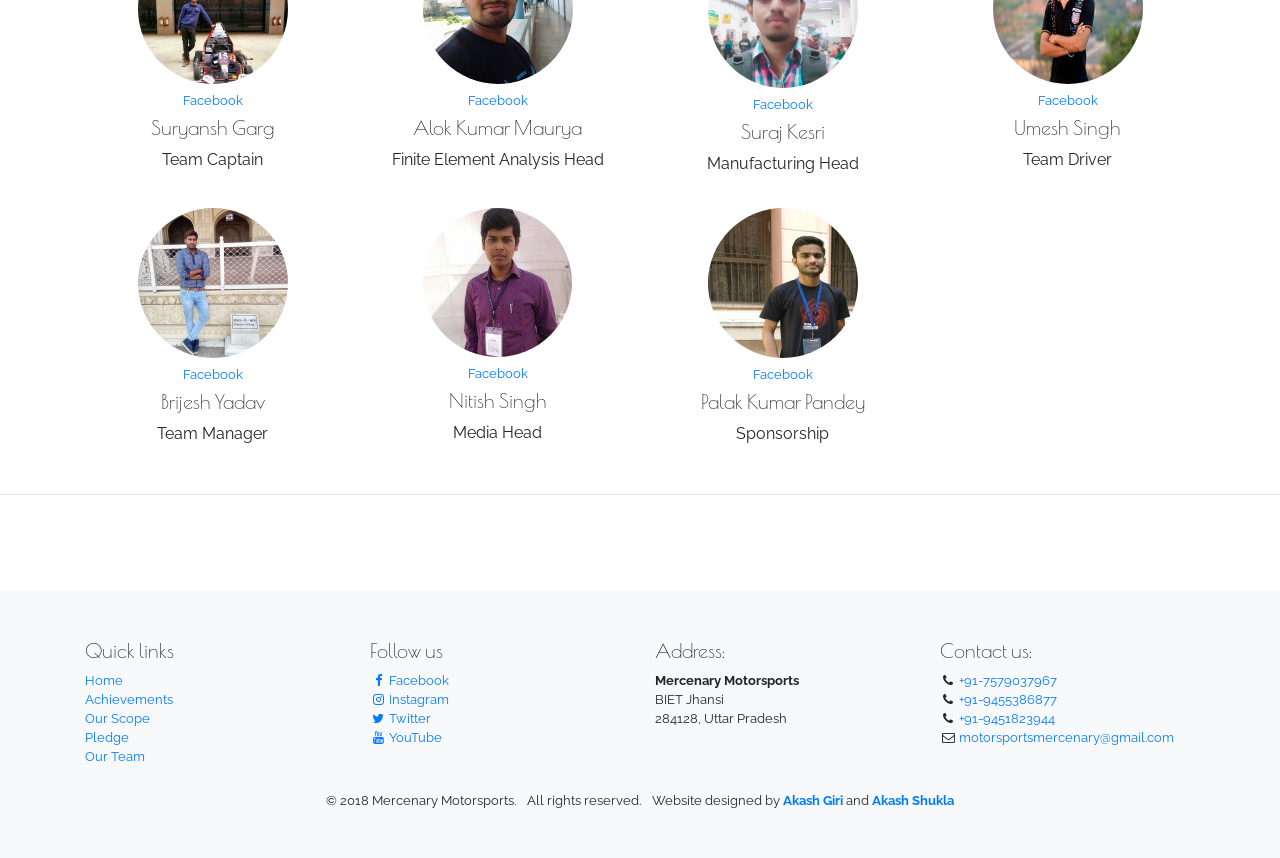
==== commit e223ee25: "Final finish, modified footer" ====
--- a/index.html
+++ b/index.html
@@ -21,7 +21,7 @@
   <body data-spy="scroll" data-target="#navScrollspy">
     <nav class="navbar navbar-expand-lg navbar-dark bg-primary fixed-top">
       <div class="container" id="navContainer">
-        <a href="#" class="navbar-brand"><img src="img/mercenarylogo.jpg" class="rounded mx-3"><b>Mercenary Motorsports</b></a>
+        <a href="#container-mercenaryvideo" class="navbar-brand"><img src="img/mercenarylogo.jpg" class="rounded mx-3"><b>Mercenary Motorsports</b></a>
         <button class="navbar-toggler" type="button" data-toggle="collapse" data-target="#navbarCollapse" aria-controls="navbarCollapse" aria-expanded="false" aria-label="Toggle navigation">
           <span class="navbar-toggler-icon"></span>
         </button>
@@ -478,9 +478,9 @@
           <div class="col-12 col-sm-6 col-md-3">
             <h5>Contact us:</h5>
             <address>
-              <i class="fa fa-fw fa-phone" aria-hidden="true"></i> <a href="tel:+917579037967">+917579037967</a><br>
-              <i class="fa fa-fw fa-phone" aria-hidden="true"></i> <a href="tel:+919455386877">+919455386877</a><br>
-              <i class="fa fa-fw fa-phone" aria-hidden="true"></i> <a href="tel:+919451823944">+919451823944</a><br>
+              <i class="fa fa-fw fa-phone" aria-hidden="true"></i> <a href="tel:+917579037967">+91-7579037967</a><br>
+              <i class="fa fa-fw fa-phone" aria-hidden="true"></i> <a href="tel:+919455386877">+91-9455386877</a><br>
+              <i class="fa fa-fw fa-phone" aria-hidden="true"></i> <a href="tel:+919451823944">+91-9451823944</a><br>
               <i class="fa fa-fw fa-envelope-o" aria-hidden="true"></i> <a href="mailto:motorsportsmercenary@gmail.com">motorsportsmercenary@gmail.com</a>
             </address>
           </div>
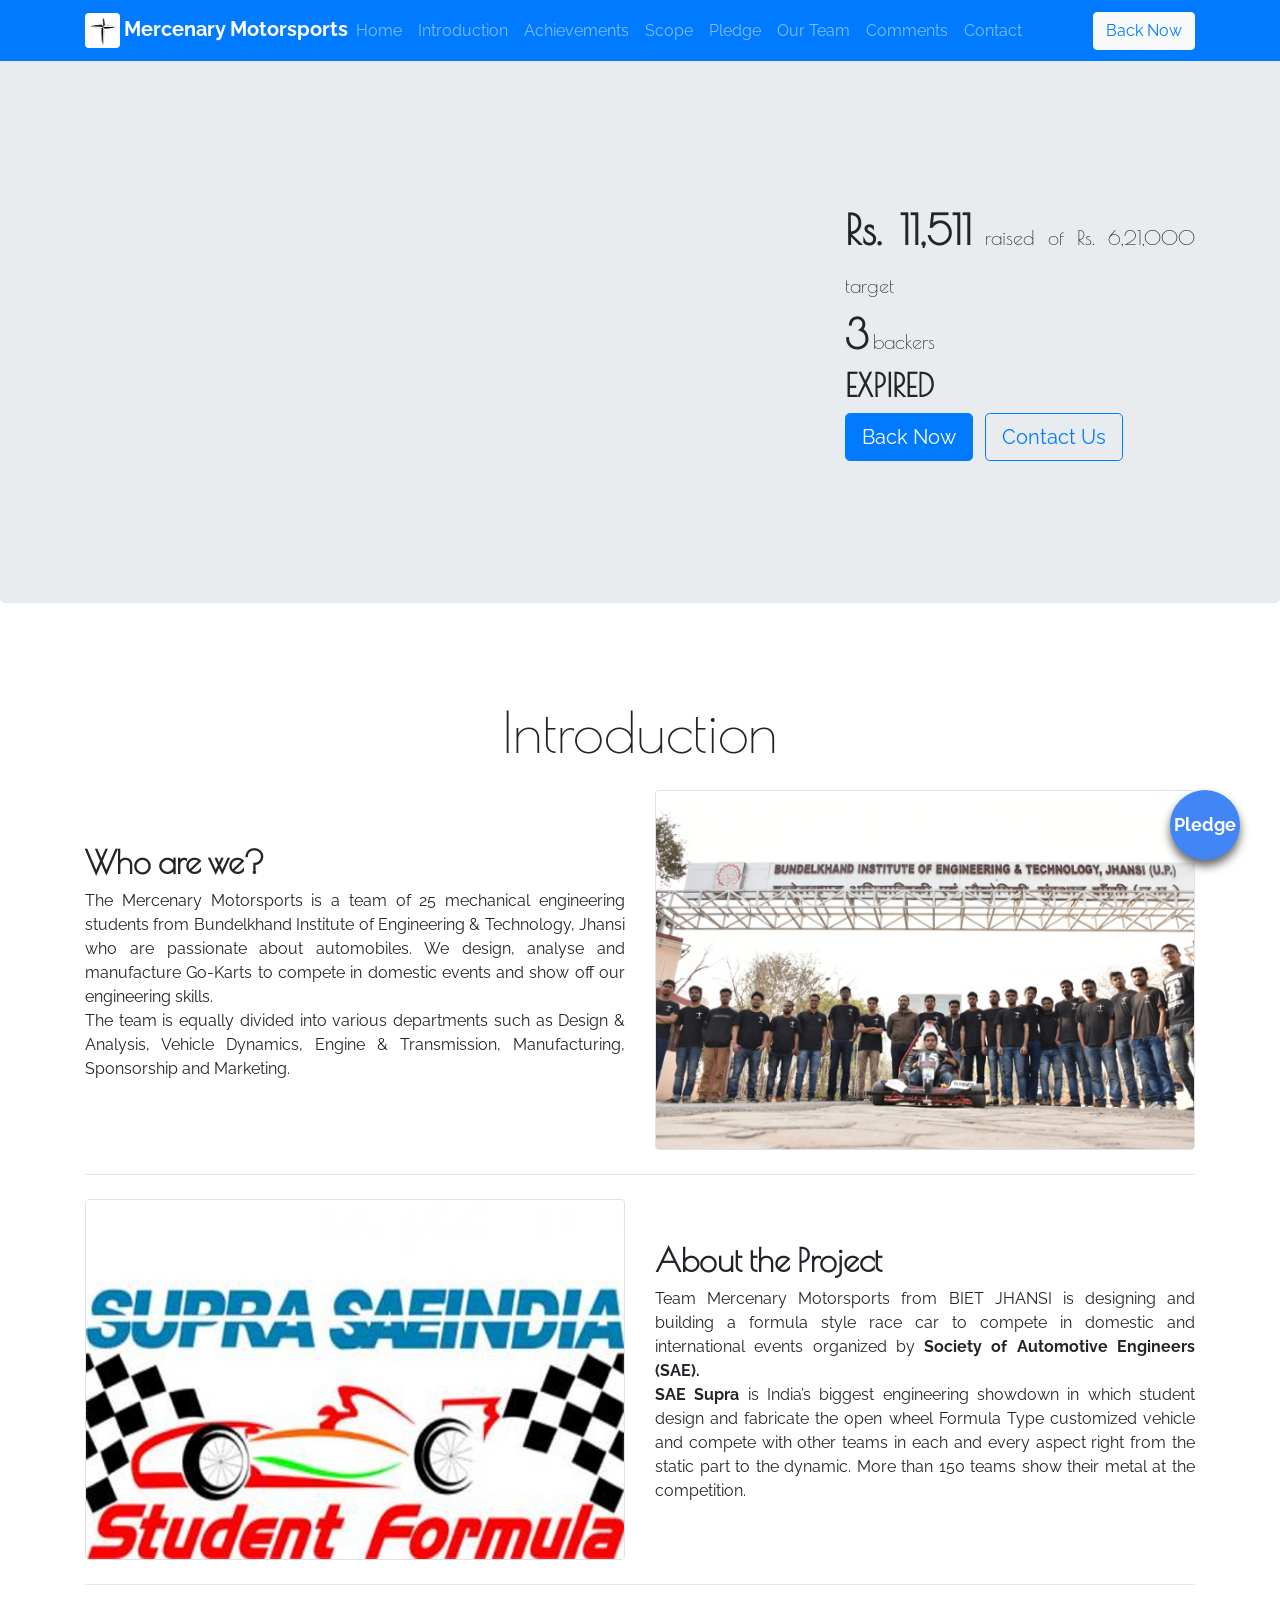
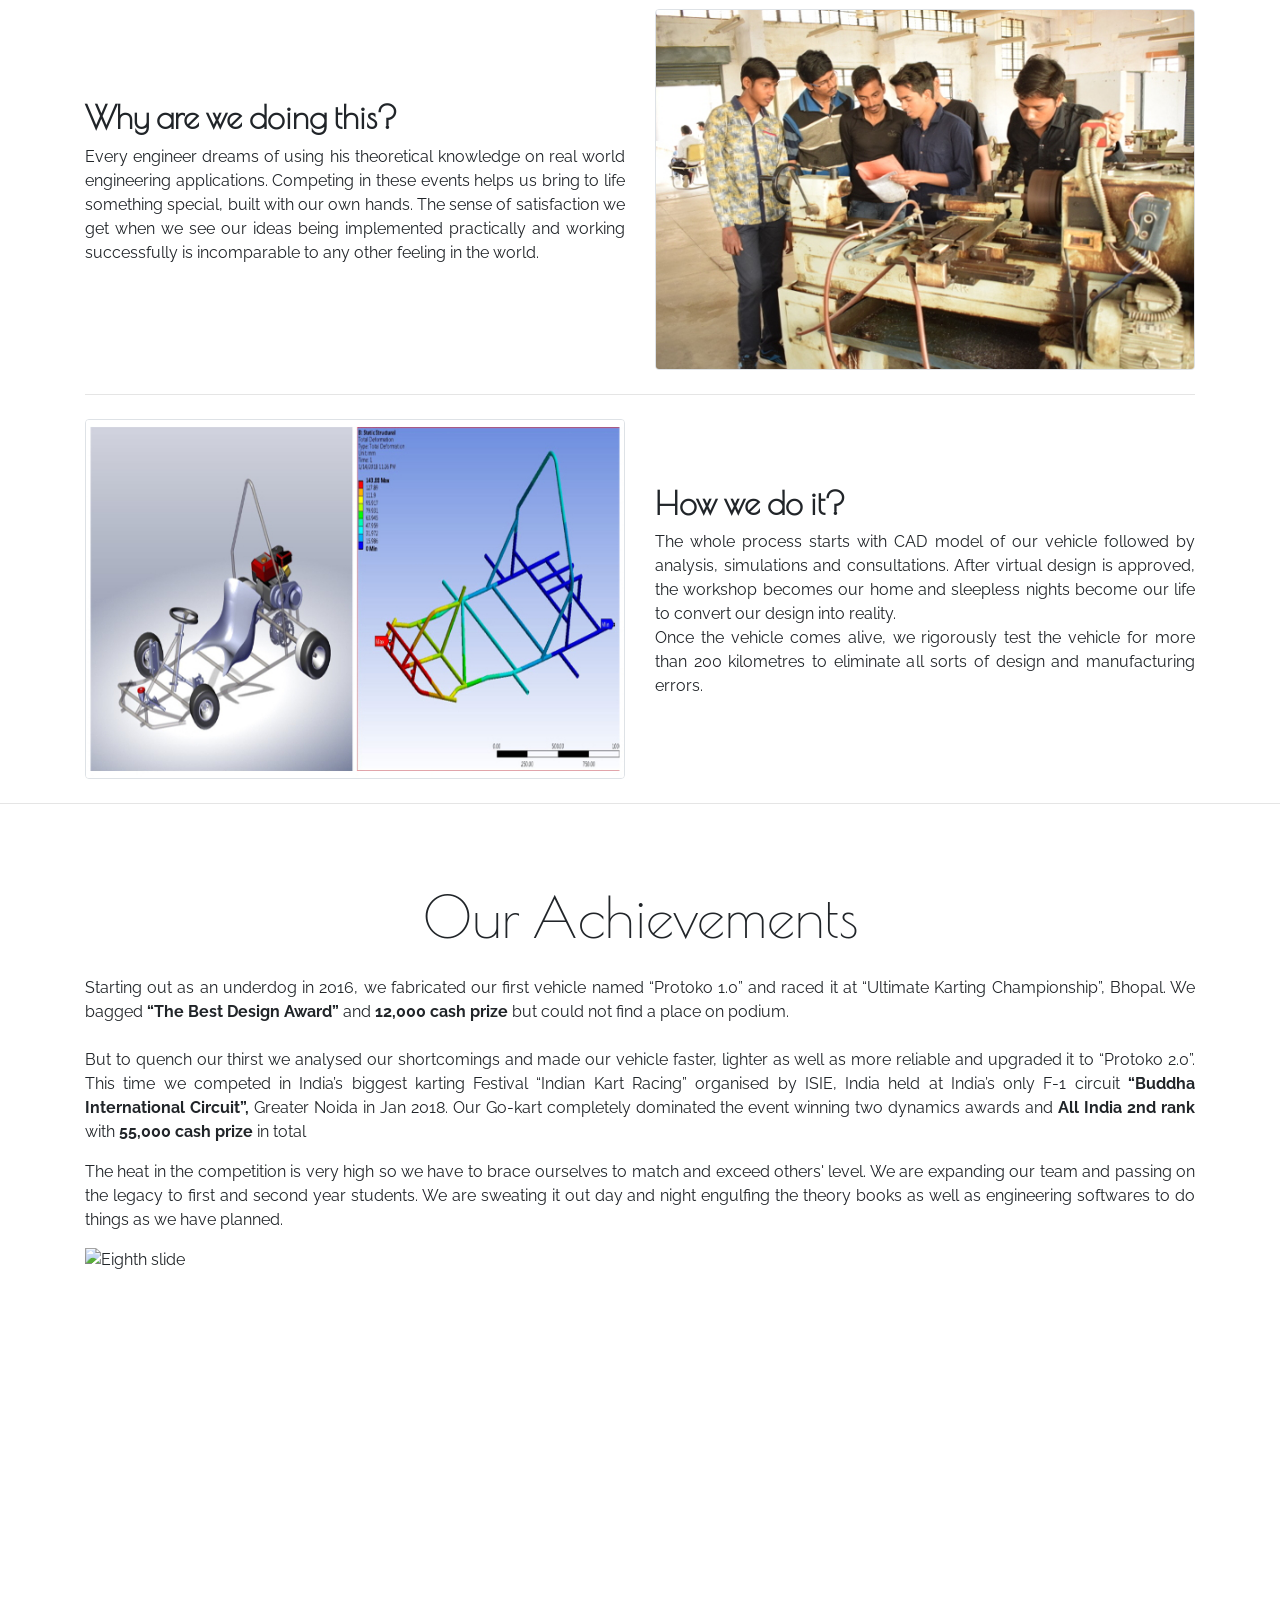
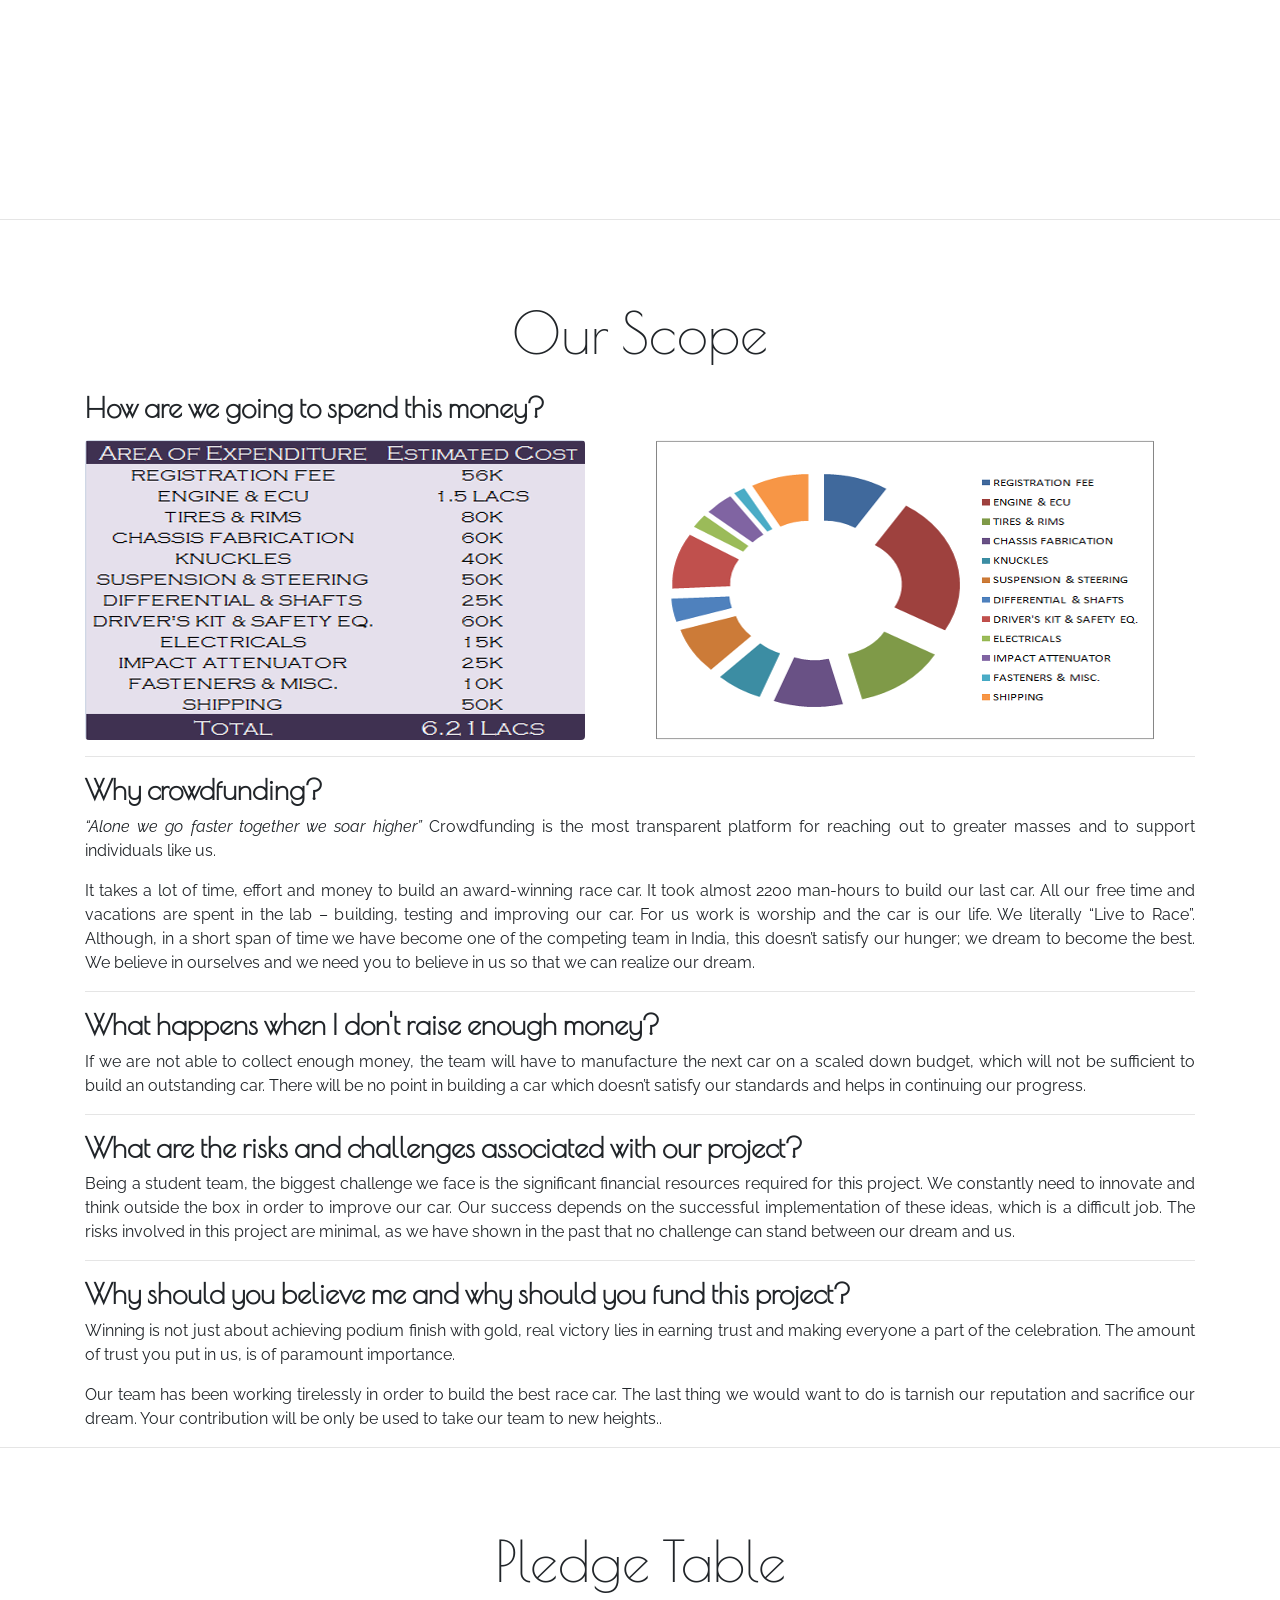
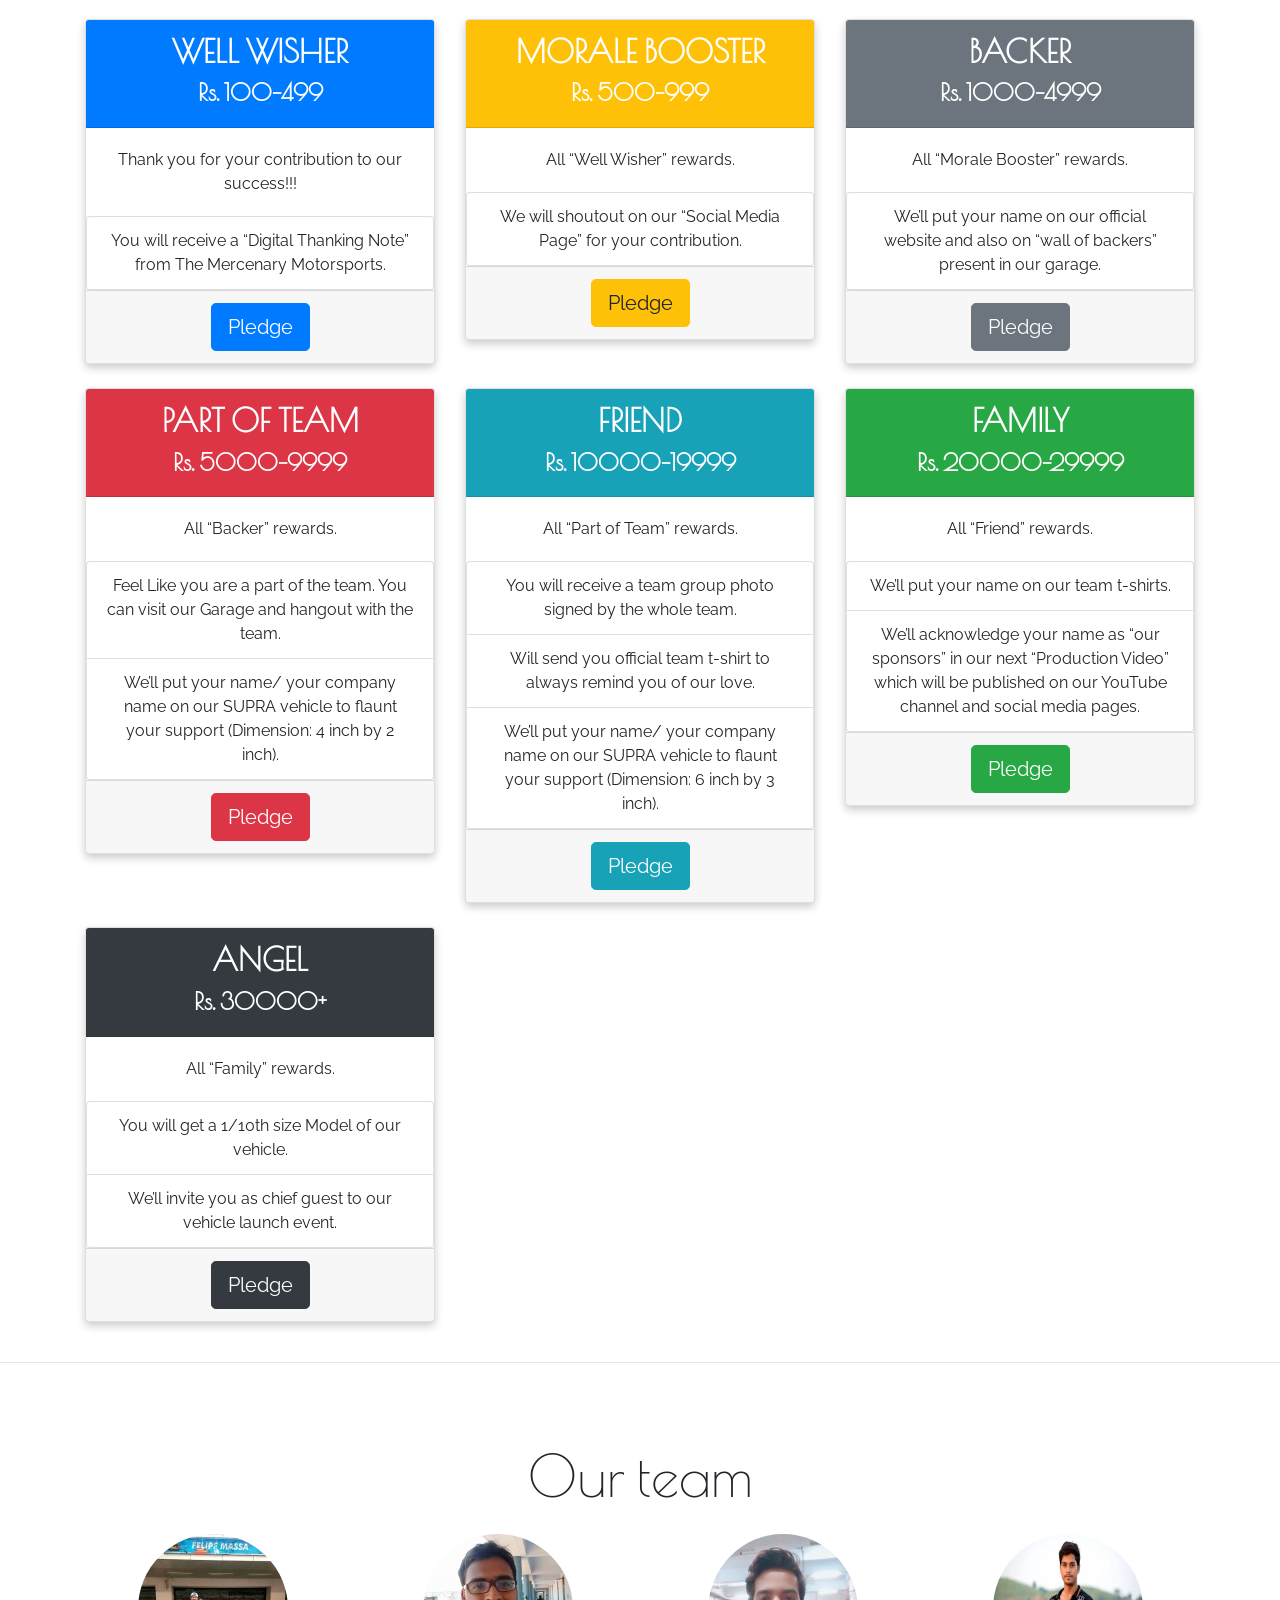
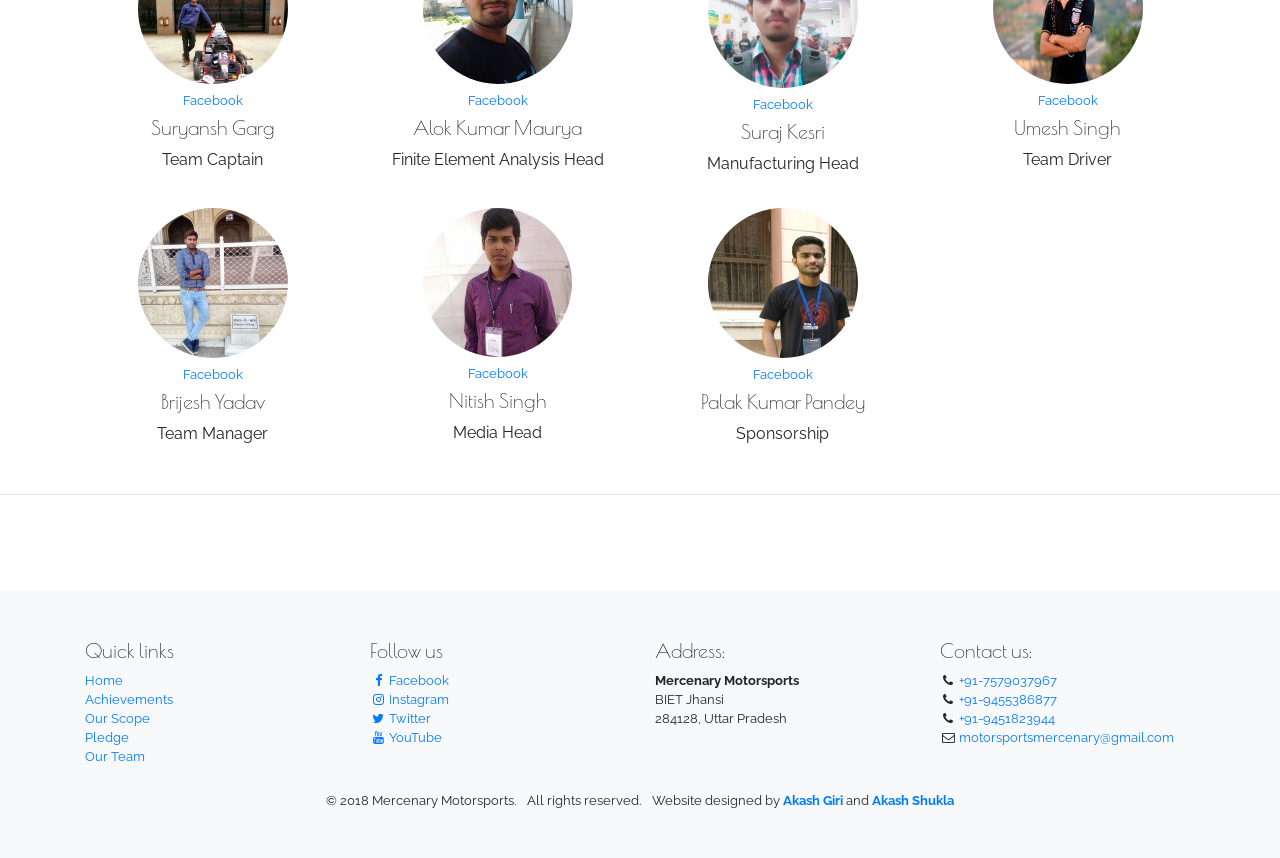
==== commit b5945a7d: "Minor fix in navbar toggler icon" ====
--- a/index.html
+++ b/index.html
@@ -21,9 +21,9 @@
   <body data-spy="scroll" data-target="#navScrollspy">
     <nav class="navbar navbar-expand-lg navbar-dark bg-primary fixed-top">
       <div class="container" id="navContainer">
-        <a href="#container-mercenaryvideo" class="navbar-brand"><img src="img/mercenarylogo.jpg" class="rounded mx-3"><b>Mercenary Motorsports</b></a>
+        <a href="#container-mercenaryvideo" class="navbar-brand mx-0"><img src="img/mercenarylogo.jpg" class="rounded mr-1"><b>Mercenary Motorsports</b></a>
         <button class="navbar-toggler" type="button" data-toggle="collapse" data-target="#navbarCollapse" aria-controls="navbarCollapse" aria-expanded="false" aria-label="Toggle navigation">
-          <span class="navbar-toggler-icon"></span>
+          <span class="navbar-toggler-icon btn-sm"></span>
         </button>
         <div class="collapse navbar-collapse" id="navbarCollapse">
           <ul class="navbar-nav mr-auto" id="navScrollspy">
@@ -67,8 +67,8 @@
 			</div>
           </div>
           <div class="col-12 col-lg-4">
-          	<h1><b>Rs. 0</b></b><span class="h5"> raised of Rs. 6,21,000 target</span></h1>
-          	<h1><b>0</b></b><span class="h5"> backers</span></h1>
+          	<h1><b>Rs. 11,511</b></b><span class="h5"> raised of Rs. 6,21,000 target</span></h1>
+          	<h1><b>3</b></b><span class="h5"> backers</span></h1>
           	<h2 id="demo" style="font-weight: bold;"></h2>
             <button type="button" class="btn btn-lg btn-primary d-block d-sm-inline-block mb-3 mb-sm-0 mr-2"><a href="#container-pledge" class="text-white">Back Now</a></button>
 	        <a href="#container-contact" class="btn btn-lg btn-outline-primary d-block d-sm-inline-block mb-sm-0" >Contact Us</a>
